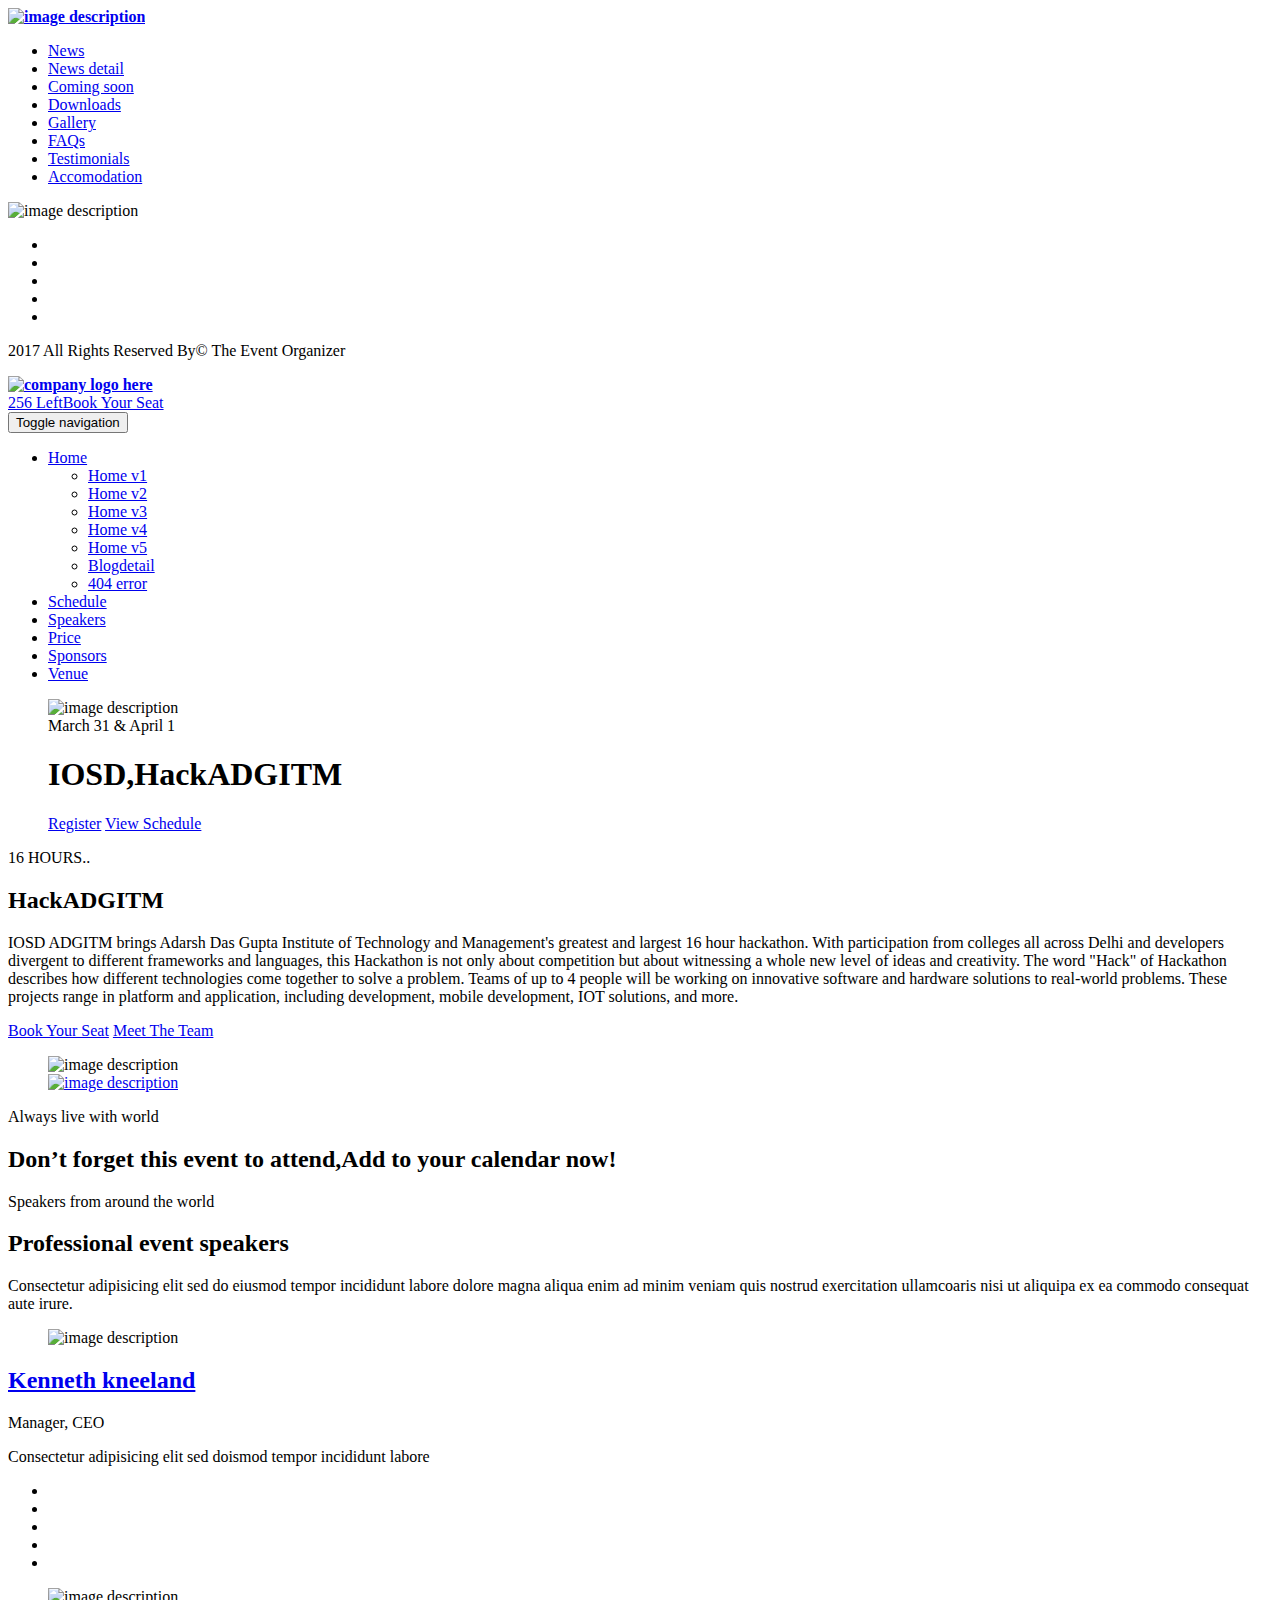
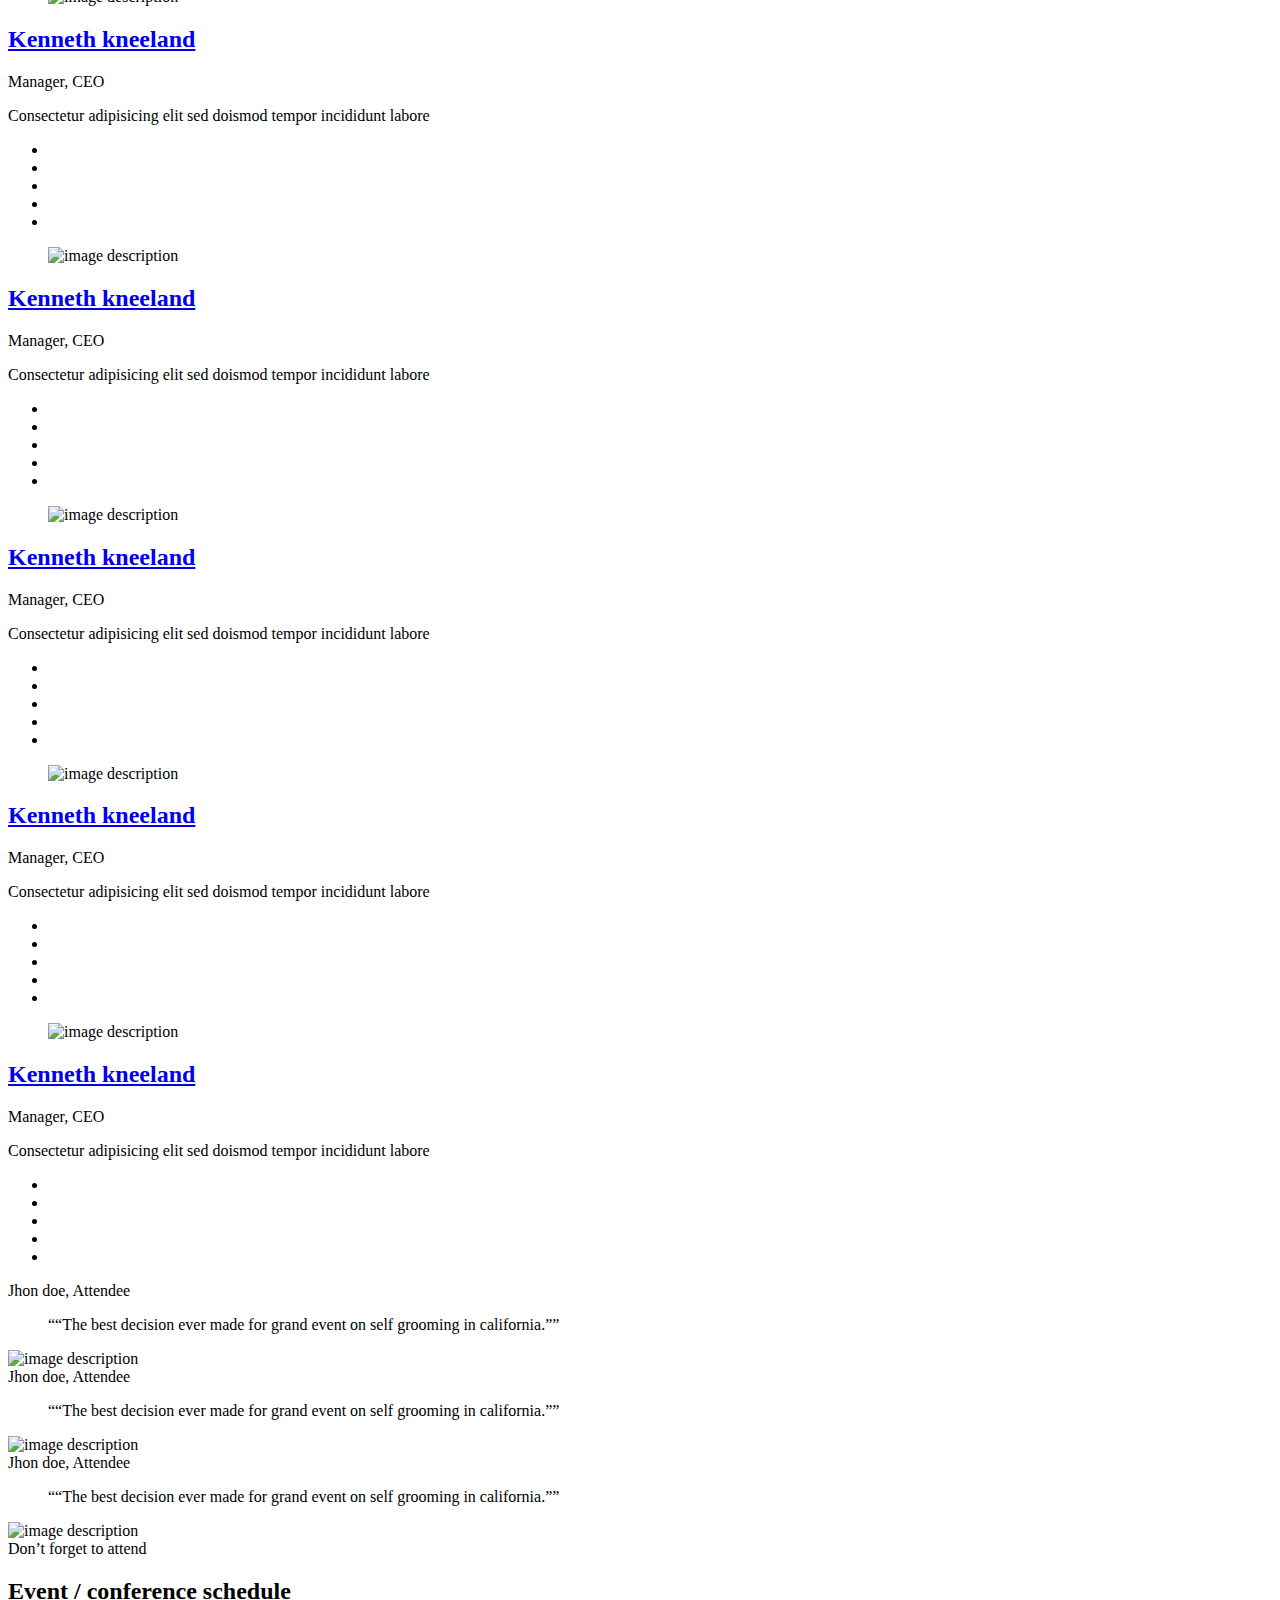
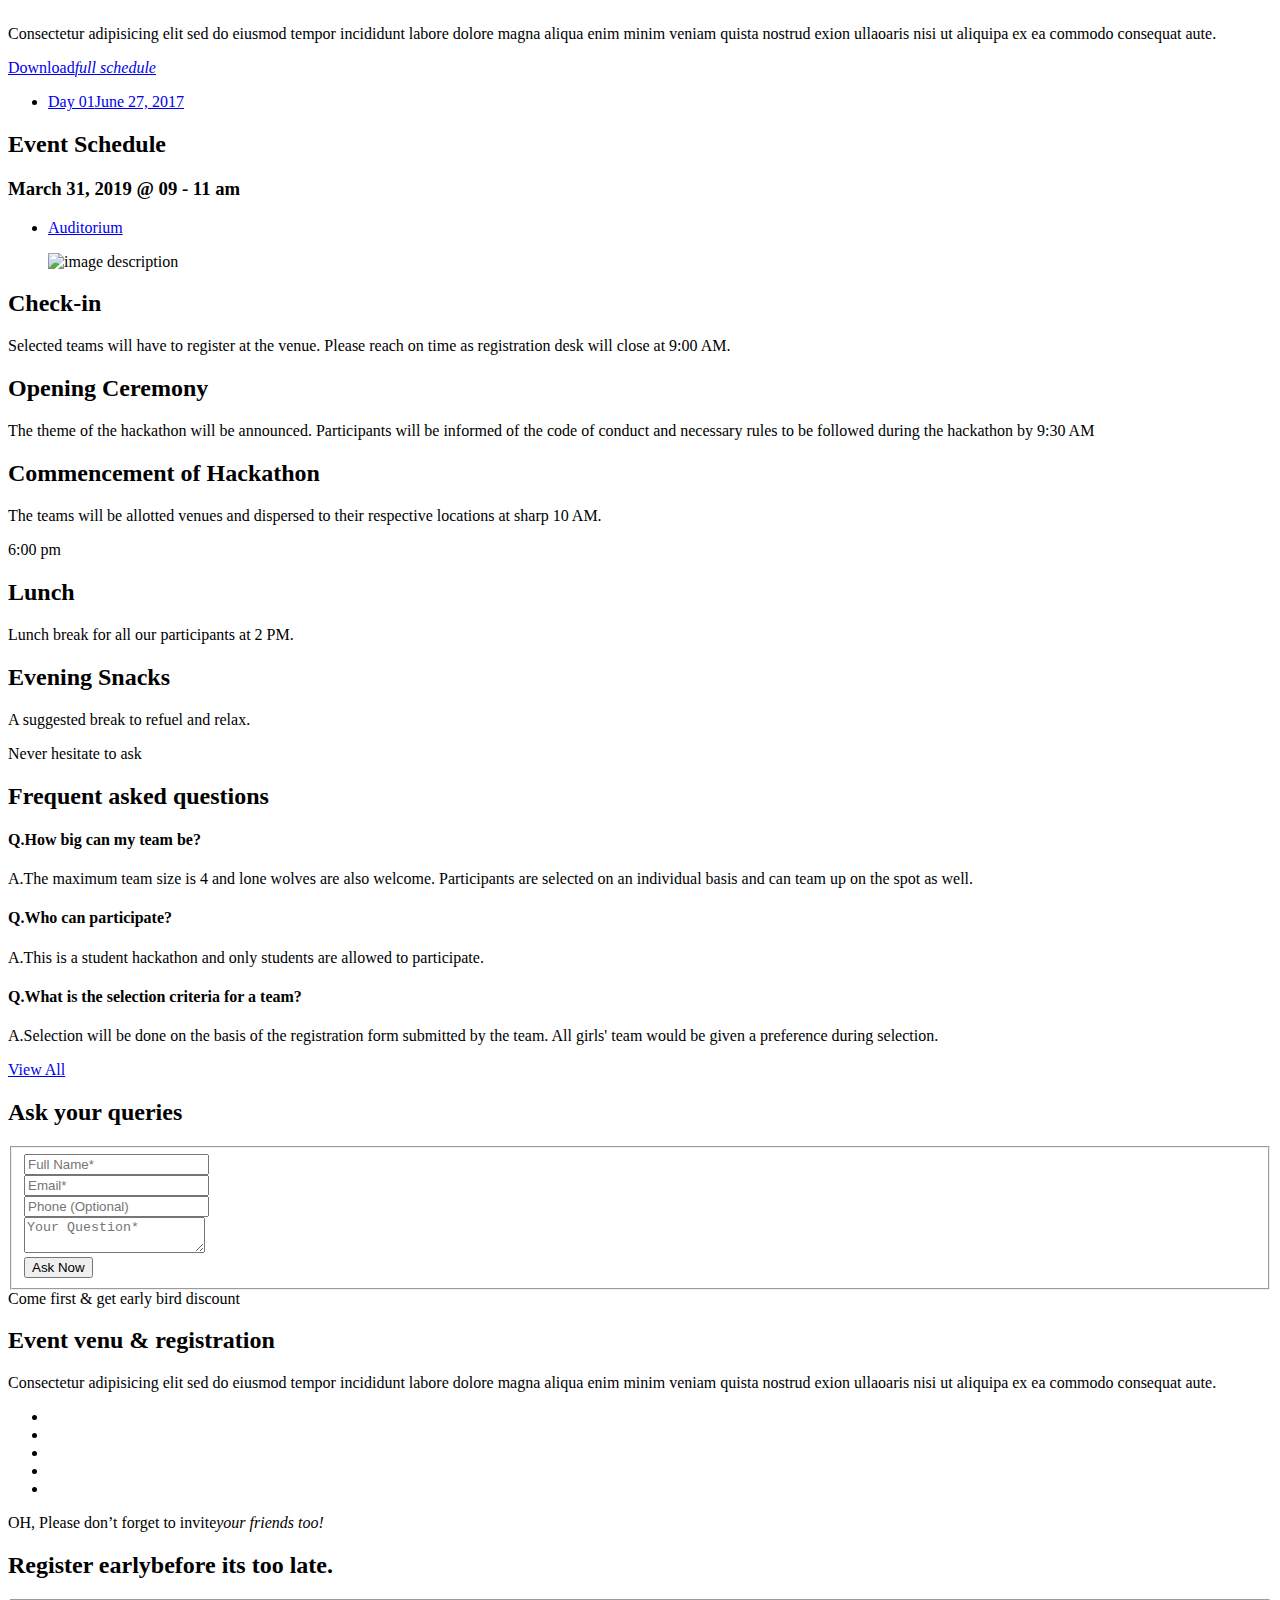
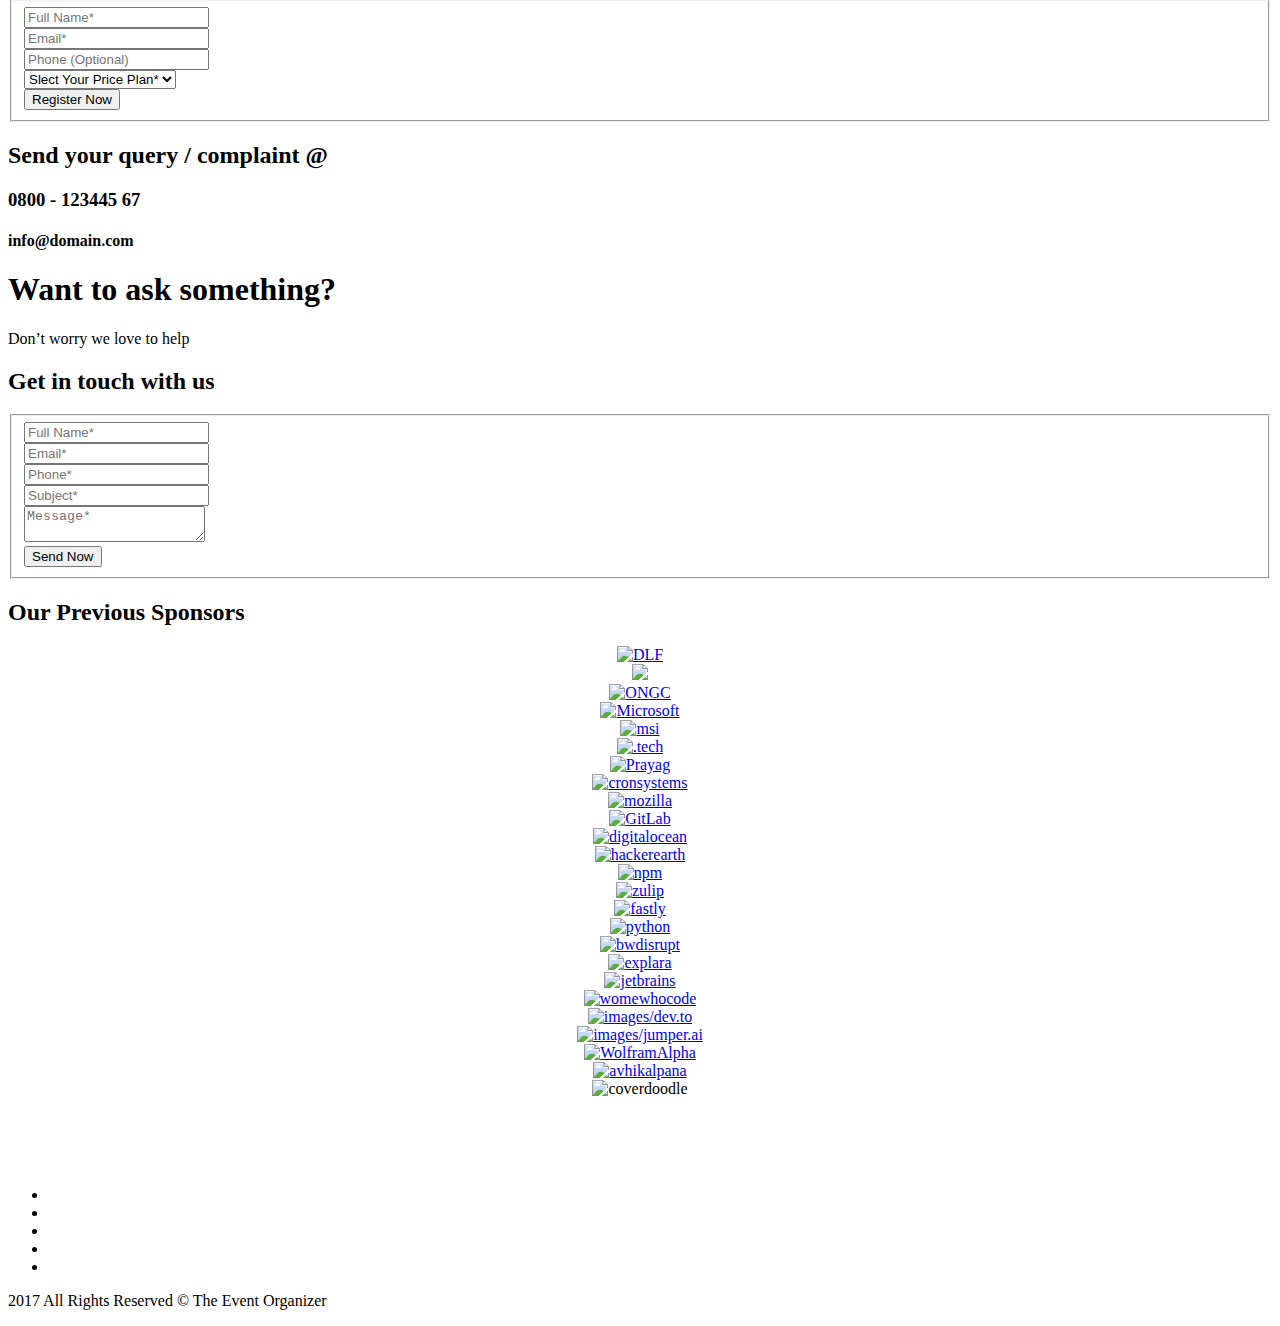
==== index.html @ 3bfb827f "Merge pull request #4 from VARUN-2K/master" ====
<!doctype html>
<!--[if lt IE 7]>		<html class="no-js lt-ie9 lt-ie8 lt-ie7" lang=""> <![endif]-->
<!--[if IE 7]>			<html class="no-js lt-ie9 lt-ie8" lang=""> <![endif]-->
<!--[if IE 8]>			<html class="no-js lt-ie9" lang=""> <![endif]-->
<!--[if gt IE 8]><!-->	<html class="no-js" lang=""> <!--<![endif]-->

<!-- Mirrored from exprostudio.com/html/event_organizer/index3.html by HTTrack Website Copier/3.x [XR&CO'2014], Wed, 27 Feb 2019 08:36:49 GMT -->
<head>
	<meta charset="utf-8">
	<meta http-equiv="X-UA-Compatible" content="IE=edge">
	<title>HackADGITM | IOSD </title>
	<meta name="description" content="">
	<meta name="viewport" content="width=device-width, initial-scale=1">
	<link rel="apple-touch-icon" href="apple-touch-icon.png">
	<link rel="stylesheet" href="css/bootstrap.min.css">
	<link rel="stylesheet" href="css/normalize.css">
	<link rel="stylesheet" href="css/font-awesome.min.css">
	<link rel="stylesheet" href="css/icomoon.css">
	<link rel="stylesheet" href="css/owl.carousel.min.css">
	<link rel="stylesheet" href="css/customScrollbar.css">
	<link rel="stylesheet" href="css/photoswipe.css">
	<link rel="stylesheet" href="css/default-skin.css">
	<link rel="stylesheet" href="css/prettyPhoto.css">
	<link rel="stylesheet" href="css/animate.css">
	<link rel="stylesheet" href="css/transitions.css">
	<link rel="stylesheet" href="css/main.css">
	<link rel="stylesheet" href="css/color.css">
	<link rel="stylesheet" href="css/responsive.css">
	<script src="js/vendor/modernizr-2.8.3-respond-1.4.2.min.js"></script>
</head>
<body id="body" class="tg-home tg-homethree">
	<!--[if lt IE 8]>
		<p class="browserupgrade">You are using an <strong>outdated</strong> browser. Please <a href="http://browsehappy.com/">upgrade your browser</a> to improve your experience.</p>
	<![endif]-->
	<!--************************************
			Wrapper Start
	*************************************-->
	<div id="tg-wrapper" class="tg-wrapper tg-haslayout">
		<!--************************************
				SideBar Navigation Start
		*************************************-->
		<div class="tg-sidenavholder">
			<div id="tg-sidenav" class="tg-sidenav">
				<a href="javascript:void(0);" class="tg-close"><i class="icon-cross"></i></a>
				<div id="tg-navscrollbar" class="tg-navscrollbar">
					<div class="tg-navhead">
						<strong class="tg-logo">
							<a href="index.html"><img src="hackred.jpg" alt="image description"/></a>
						</strong>
					</div>
					<nav id="tg-nav" class="tg-nav">
						<div id="tg-sidenavigation" class="tg-navigation">
							<ul>
								<li><a href="#">News</a></li>
								<li><a href="#">News detail</a></li>
								<li><a href="#">Coming soon</a></li>
								<li><a href="#">Downloads</a></li>
								<li><a href="#">Gallery</a></li>
								<li><a href="#">FAQs</a></li>
								<li><a href="#">Testimonials</a></li>
								<li><a href="#">Accomodation</a></li>
							</ul>
						</div>
					</nav>
					<div class="tg-sidenavbottom">
						<img src="images/icon.png" alt="image description">
						<ul class="tg-socialicons">
							<li class="tg-facebook"><a href="javascript:void(0);"><i class="fa fa-facebook"></i></a></li>
							<li class="tg-twitter"><a href="javascript:void(0);"><i class="fa fa-twitter"></i></a></li>
							<li class="tg-linkedin"><a href="javascript:void(0);"><i class="fa fa-linkedin"></i></a></li>
							<li class="tg-googleplus"><a href="javascript:void(0);"><i class="fa fa-google-plus"></i></a></li>
							<li class="tg-rss"><a href="javascript:void(0);"><i class="fa fa-rss"></i></a></li>
						</ul>
						<p class="tg-copyrights">2017 All Rights Reserved By<span>© The Event Organizer</span></p>
					</div>
				</div>
			</div>
		</div>
		<!--************************************
				SideBar Navigation End
		*************************************-->
		<!--************************************
				Header Start
		*************************************-->
		<header id="tg-header" class="tg-header">
			<div class="container">
				<div class="row">
					<div class="col-xs-12 col-sm-12 col-md-12 col-lg-12">
						<strong class="tg-logo"><a href="index.html"><img src="images/hackred.png" alt="company logo here"></a></strong>
						<div class="tg-navigationarea">
							<a class="tg-btn tg-btnbecommember" href="javascript:void(0);"><span class="tg-badge">256 Left</span>Book Your Seat</a>
							<a id="tg-btnopenclose" class="tg-btnopenclose" href="javascript:void(0);"><i class="icon-menu"></i></a>
							<nav id="tg-nav" class="tg-nav">
								<div class="navbar-header">
									<button type="button" class="navbar-toggle collapsed" data-toggle="collapse" data-target="#tg-navigation" aria-expanded="false">
										<span class="sr-only">Toggle navigation</span>
										<span class="icon-bar"></span>
										<span class="icon-bar"></span>
										<span class="icon-bar"></span>
									</button>
								</div>
								<div id="tg-navigation" class="collapse navbar-collapse tg-navigation">
									<ul>
										<li class="tg-active menu-item-has-children">
											<a href="#body">Home</a>
											<ul class="sub-menu">
												<li><a href="index.html" class="external">Home v1</a></li>
												<li><a href="index2.html" class="external">Home v2</a></li>
												<li><a href="index3.html" class="external">Home v3</a></li>
												<li><a href="index4.html" class="external">Home v4</a></li>
												<li><a href="index5.html" class="external">Home v5</a></li>
												<li><a href="blogdetail.html" class="external">Blogdetail</a></li>
												<li><a href="404.html" class="external">404 error</a></li>
											</ul>
										</li>
										<li><a href="#tg-schedule">Schedule</a></li>
										<li><a href="#tg-speakers">Speakers</a></li>
										<li><a href="#tg-price">Price</a></li>
										<li><a href="#tg-sponsers">Sponsors</a></li>
										<li><a href="#tg-venue">Venue</a></li>
									</ul>
								</div>
							</nav>
						</div>
					</div>
				</div>
			</div>
		</header>
		<!--************************************
				Header End
		*************************************-->
		<!--************************************
				Home Slider Start
		*************************************-->
		<div id="tg-homebanner" class="tg-homebannervtwo tg-haslayout">
			<figure class="tg-themepostimg">
				<img src="images/banner/img-01.jpg" alt="image description">
				<figcaption>
					<div class="container">
						<div class="tg-bannercontent">
							<span class="tg-datetime">March 31 & April 1</span>
							<h1>IOSD,<span>HackADGITM</span></h1>
							<div id="tg-upcomingeventcountervtwo" class="tg-upcomingeventcounter"></div>
							<div class="tg-btnwhite">
								<a class="tg-btn" href="#">Register</a>
								<a class="tg-btn" href="#tg-schedule">View Schedule</a>
							</div>
						</div>
					</div>
				</figcaption>
			</figure>
		</div>
		<!--************************************
				Home Slider End
		*************************************-->
		<!--************************************
				Main Start
		*************************************-->
		<main id="tg-main" class="tg-main tg-haslayout">
			<!--************************************
					About Us Start
			*************************************-->
			<section class="tg-sectionspace tg-haslayout">
				<div class="container">
					<div class="row">
						<div class="tg-aboutus">
							<div class="col-xs-12 col-sm-12 col-md-6 col-lg-6">
								<div class="tg-textshortcode">
									<div class="tg-sectionhead tg-textalignleft">
										<div class="tg-sectionheading">
											<span>16 HOURS..</span>
											<h2>HackADGITM</h2>
										</div>
										<div class="tg-description">
											<p>IOSD ADGITM brings Adarsh Das Gupta Institute of Technology and Management's greatest and largest 16 hour hackathon. With participation from colleges all across Delhi and developers divergent to different frameworks and languages, this Hackathon is not only about competition but about witnessing a whole new level of ideas and creativity. The word "Hack" of Hackathon describes how different technologies come together to solve a problem. Teams of up to 4 people will be working on innovative software and hardware solutions to real-world problems. These projects range in platform and application, including development, mobile development, IOT solutions, and more. </p>
										</div>
										<div class="tg-btnarea">
											<a class="tg-btn" href="#">Book Your Seat</a>
											<a class="tg-btn" href="#">Meet The Team</a>
										</div>
									</div>
								</div>
							</div>
							<div class="col-xs-12 col-sm-12 col-md-6 col-lg-6">
								<div class="tg-videoarea">
									<figure>
										<img src="images/video-placeholder.jpg" alt="image description">
										<figcaption><a href="https://www.youtube.com/watch?v=FVwoQIBPiHU" class="tg-btnplay" data-rel="prettyPhoto[gallery]"><img src="images/btn-playicon.jpg" alt="image description"></a></figcaption>
									</figure>
								</div>
							</div>
						</div>
					</div>
				</div>
			</section>
			<!--************************************
					About Us End
			*************************************-->
			<!--************************************
					Event Counter Start
			*************************************-->
			<section class="tg-haslayout tg-sectionspace tg-bgaddtocalendar">
				<div class="container">
					<div class="tg-eventinfo tg-eventinfovtwo">
						<div class="tg-eventcontent">
							<span>Always live with world</span>
							<h2>Don’t forget this event to attend,<span>Add to your calendar now!</span></h2>
							<a class="tg-btnaddtocalendar" href="#"><i class="icon-calendar-full"></i></a>
						</div>
					</div>
				</div>
			</section>
			<!--************************************
					Event Counter End
			*************************************-->
			<!--************************************
					Speakers Start
			*************************************-->
			<section id="tg-speakers" class="tg-sectionspace tg-haslayout">
				<div class="container">
					<div class="row">
						<div class="col-xs-offset-0 col-xs-12 col-sm-offset-0 col-sm-12 col-md-offset-2 col-md-8 col-lg-offset-2 col-lg-8">
							<div class="tg-sectionhead">
								<div class="tg-sectionheading">
									<span>Speakers from around the world</span>
									<h2>Professional event speakers</h2>
								</div>
								<div class="tg-description">
									<p>Consectetur adipisicing elit sed do eiusmod tempor incididunt labore dolore magna aliqua enim ad minim veniam quis nostrud exercitation ullamcoaris nisi ut aliquipa ex ea commodo consequat aute irure.</p>
								</div>
							</div>
						</div>
						<div id="tg-eventspeakerslider" class="tg-eventspeakerslider tg-speakers owl-carousel">
							<div class="item tg-speaker">
								<figure class="tg-speakerimg">
									<img src="images/speakers/img-01.jpg" alt="image description">
								</figure>
								<div class="tg-contentbox">
									<div class="tg-title">
										<h2><a href="javascript:void(void);">Kenneth kneeland</a></h2>
										<span>Manager, CEO</span>
									</div>
									<div class="tg-description">
										<p>Consectetur adipisicing elit sed doismod tempor incididunt labore</p>
									</div>
									<ul class="tg-socialicons">
										<li class="tg-facebook"><a href="javascript:void(0);"><i class="fa fa-facebook"></i></a></li>
										<li class="tg-twitter"><a href="javascript:void(0);"><i class="fa fa-twitter"></i></a></li>
										<li class="tg-linkedin"><a href="javascript:void(0);"><i class="fa fa-linkedin"></i></a></li>
										<li class="tg-googleplus"><a href="javascript:void(0);"><i class="fa fa-google-plus"></i></a></li>
										<li class="tg-rss"><a href="javascript:void(0);"><i class="fa fa-rss"></i></a></li>
									</ul>
								</div>
							</div>
							<div class="item tg-speaker">
								<figure class="tg-speakerimg">
									<img src="images/speakers/img-02.jpg" alt="image description">
								</figure>
								<div class="tg-contentbox">
									<div class="tg-title">
										<h2><a href="javascript:void(void);">Kenneth kneeland</a></h2>
										<span>Manager, CEO</span>
									</div>
									<div class="tg-description">
										<p>Consectetur adipisicing elit sed doismod tempor incididunt labore</p>
									</div>
									<ul class="tg-socialicons">
										<li class="tg-facebook"><a href="javascript:void(0);"><i class="fa fa-facebook"></i></a></li>
										<li class="tg-twitter"><a href="javascript:void(0);"><i class="fa fa-twitter"></i></a></li>
										<li class="tg-linkedin"><a href="javascript:void(0);"><i class="fa fa-linkedin"></i></a></li>
										<li class="tg-googleplus"><a href="javascript:void(0);"><i class="fa fa-google-plus"></i></a></li>
										<li class="tg-rss"><a href="javascript:void(0);"><i class="fa fa-rss"></i></a></li>
									</ul>
								</div>
							</div>
							<div class="item tg-speaker">
								<figure class="tg-speakerimg">
									<img src="images/speakers/img-03.jpg" alt="image description">
								</figure>
								<div class="tg-contentbox">
									<div class="tg-title">
										<h2><a href="javascript:void(void);">Kenneth kneeland</a></h2>
										<span>Manager, CEO</span>
									</div>
									<div class="tg-description">
										<p>Consectetur adipisicing elit sed doismod tempor incididunt labore</p>
									</div>
									<ul class="tg-socialicons">
										<li class="tg-facebook"><a href="javascript:void(0);"><i class="fa fa-facebook"></i></a></li>
										<li class="tg-twitter"><a href="javascript:void(0);"><i class="fa fa-twitter"></i></a></li>
										<li class="tg-linkedin"><a href="javascript:void(0);"><i class="fa fa-linkedin"></i></a></li>
										<li class="tg-googleplus"><a href="javascript:void(0);"><i class="fa fa-google-plus"></i></a></li>
										<li class="tg-rss"><a href="javascript:void(0);"><i class="fa fa-rss"></i></a></li>
									</ul>
								</div>
							</div>
							<div class="item tg-speaker">
								<figure class="tg-speakerimg">
									<img src="images/speakers/img-04.jpg" alt="image description">
								</figure>
								<div class="tg-contentbox">
									<div class="tg-title">
										<h2><a href="javascript:void(void);">Kenneth kneeland</a></h2>
										<span>Manager, CEO</span>
									</div>
									<div class="tg-description">
										<p>Consectetur adipisicing elit sed doismod tempor incididunt labore</p>
									</div>
									<ul class="tg-socialicons">
										<li class="tg-facebook"><a href="javascript:void(0);"><i class="fa fa-facebook"></i></a></li>
										<li class="tg-twitter"><a href="javascript:void(0);"><i class="fa fa-twitter"></i></a></li>
										<li class="tg-linkedin"><a href="javascript:void(0);"><i class="fa fa-linkedin"></i></a></li>
										<li class="tg-googleplus"><a href="javascript:void(0);"><i class="fa fa-google-plus"></i></a></li>
										<li class="tg-rss"><a href="javascript:void(0);"><i class="fa fa-rss"></i></a></li>
									</ul>
								</div>
							</div>
							<div class="item tg-speaker">
								<figure class="tg-speakerimg">
									<img src="images/speakers/img-01.jpg" alt="image description">
								</figure>
								<div class="tg-contentbox">
									<div class="tg-title">
										<h2><a href="javascript:void(void);">Kenneth kneeland</a></h2>
										<span>Manager, CEO</span>
									</div>
									<div class="tg-description">
										<p>Consectetur adipisicing elit sed doismod tempor incididunt labore</p>
									</div>
									<ul class="tg-socialicons">
										<li class="tg-facebook"><a href="javascript:void(0);"><i class="fa fa-facebook"></i></a></li>
										<li class="tg-twitter"><a href="javascript:void(0);"><i class="fa fa-twitter"></i></a></li>
										<li class="tg-linkedin"><a href="javascript:void(0);"><i class="fa fa-linkedin"></i></a></li>
										<li class="tg-googleplus"><a href="javascript:void(0);"><i class="fa fa-google-plus"></i></a></li>
										<li class="tg-rss"><a href="javascript:void(0);"><i class="fa fa-rss"></i></a></li>
									</ul>
								</div>
							</div>
							<div class="item tg-speaker">
								<figure class="tg-speakerimg">
									<img src="images/speakers/img-02.jpg" alt="image description">
								</figure>
								<div class="tg-contentbox">
									<div class="tg-title">
										<h2><a href="javascript:void(void);">Kenneth kneeland</a></h2>
										<span>Manager, CEO</span>
									</div>
									<div class="tg-description">
										<p>Consectetur adipisicing elit sed doismod tempor incididunt labore</p>
									</div>
									<ul class="tg-socialicons">
										<li class="tg-facebook"><a href="javascript:void(0);"><i class="fa fa-facebook"></i></a></li>
										<li class="tg-twitter"><a href="javascript:void(0);"><i class="fa fa-twitter"></i></a></li>
										<li class="tg-linkedin"><a href="javascript:void(0);"><i class="fa fa-linkedin"></i></a></li>
										<li class="tg-googleplus"><a href="javascript:void(0);"><i class="fa fa-google-plus"></i></a></li>
										<li class="tg-rss"><a href="javascript:void(0);"><i class="fa fa-rss"></i></a></li>
									</ul>
								</div>
							</div>
						</div>
					</div>
				</div>
			</section>
			<!--************************************
					Speakers End
			*************************************-->
			<!--************************************
					Testimonials Start
			*************************************-->
			<section class="tg-sectionspace tg-haslayout tg-bgtestimonials">
				<div class="container">
					<div class="row">
						<div class="col-xs-12 col-xs-offset-0 col-sm-12 col-sm-offset-0 col-md-10 col-md-offset-1 col-lg-10 col-lg-offset-1">
							<div class="tg-testimonials">
								<div id="tg-testimonialslider" class="tg-testimonialslider tg-testimonial owl-carousel fadeIn">
									<div class="item">
										<div class="tg-testimonialcontent">
											<span class="tg-clientname">Jhon doe, Attendee</span>
											<blockquote><q>“The best decision ever made for grand event on self grooming in california.”</q></blockquote>
											<img src="images/quotes.png" alt="image description">
										</div>
									</div>
									<div class="item">
										<div class="tg-testimonialcontent">
											<span class="tg-clientname">Jhon doe, Attendee</span>
											<blockquote><q>“The best decision ever made for grand event on self grooming in california.”</q></blockquote>
											<img src="images/quotes.png" alt="image description">
										</div>
									</div>
									<div class="item">
										<div class="tg-testimonialcontent">
											<span class="tg-clientname">Jhon doe, Attendee</span>
											<blockquote><q>“The best decision ever made for grand event on self grooming in california.”</q></blockquote>
											<img src="images/quotes.png" alt="image description">
										</div>
									</div>
								</div>
							</div>
						</div>
					</div>
				</div>
			</section>
			<!--************************************
					Testimonials End
			*************************************-->
			<!--************************************
					Confrences Start
			*************************************-->
			<section id="tg-schedule" class="tg-sectionspace tg-haslayout">
				<div class="container">
					<div class="row">
						<div class="tg-eventconfrences">
							<div class="col-xs-12 col-sm-12 col-md-12 col-lg-12">
								<div class="tg-headholder">
									<div class="tg-sectionhead tg-textalignleft">
										<div class="tg-sectionheading">
											<span>Don’t forget to attend</span>
											<h2>Event / conference schedule</h2>
										</div>
										<div class="tg-description">
											<p>Consectetur adipisicing elit sed do eiusmod tempor incididunt labore dolore magna aliqua enim minim veniam quista nostrud exion ullaoaris nisi ut aliquipa ex ea commodo consequat aute.</p>
										</div>
										<a class="tg-btndownload" href="javascript:void(0);"><i class="icon-calendar-full"></i><span>Download<em>full schedule</em></span></a>
									</div>
								</div>
								<div class="tg-eventscheduletabs">
									<ul class="tg-eventschedulenav" role="tablist">
										<li role="presentation" class="active"><a href="#day-one" aria-controls="day-one" role="tab" data-toggle="tab">Day 01<span>June 27, 2017</span></a></li>
									</ul>
									<div class="tg-eventschedulecontent tab-content">
										<div role="tabpanel" class="tab-pane active" id="day-one">
											<div class="tg-eventschaduletime">
												<h2>Event Schedule</h2>
												<h3>March 31, 2019 @ 09 - 11 am</h3>
											</div>
											<div class="tg-eventvenuetabs">
												<ul class="tg-eventvenuenav" role="tablist">
													<li role="presentation" class="active"><a href="#hall-one" aria-controls="hall-one" role="tab" data-toggle="tab">Auditorium</a></li>
												</ul>
												<div class="tg-eventvenuecontent tab-content">
													<figure class="tg-hallimg">
														<img src="images/hall-bg.jpg" alt="image description">
													</figure>
													<div role="tabpanel" class="tab-pane active" id="hall-one">
														<div class="tg-event">
															<div class="tg-eventhead">
																<div class="tg-leftarea">
																	<div class="tg-title">
																		<h2>Check-in</h2>
																	</div>
																</div>
																<div class="tg-rightarea">
																	<a class="tg-btnfarword" href="#"><i class="fa fa-mail-forward"></i></a>
																</div>
															</div>
															<div class="tg-description">
																<p>Selected teams will have to register at the venue. Please reach on time as registration desk will close at 9:00 AM.</p>
															</div>
															
														</div>
														<div role="tabpanel" class="tab-pane active" id="hall-one">
														<div class="tg-event">
															<div class="tg-eventhead">
																<div class="tg-leftarea">
																	<div class="tg-title">
																		<h2>Opening Ceremony</h2>
																	</div>
																</div>
																<div class="tg-rightarea">
																	<a class="tg-btnfarword" href="#"><i class="fa fa-mail-forward"></i></a>
																</div>
															</div>
															<div class="tg-description">
																<p>The theme of the hackathon will be announced. Participants will be informed of the code of conduct and necessary rules to be followed during the hackathon by 9:30 AM</p>
															</div>
															
														</div>
														<div class="tg-event">
															<div class="tg-eventhead">
																<div class="tg-leftarea">
																	<div class="tg-title">
																		<h2>Commencement of Hackathon</h2>
																	</div>
																</div>
																<div class="tg-rightarea">
																	<a class="tg-btnfarword" href="#"><i class="fa fa-mail-forward"></i></a>
																</div>
															</div>
															<div class="tg-description">
																<p>The teams will be allotted venues and dispersed to their respective locations at sharp 10 AM.</p>
															</div>
														</div>
														<div class="tg-event">
															<div class="tg-eventhead">
																<div class="tg-leftarea">
																	<time datetime="2017-12-12">6:00 pm</time>
																	<div class="tg-title">
																		<h2>Lunch</h2>
																	</div>
																</div>
																<div class="tg-rightarea">
																	<a class="tg-btnfarword" href="#"><i class="fa fa-mail-forward"></i></a>
																</div>
															</div>
															<div class="tg-description">
																<p>Lunch break for all our participants at 2 PM.</p>
															</div>
														</div>
													</div>
													<div role="tabpanel" class="tab-pane" id="hall-two">
														<div class="tg-event">
															<div class="tg-eventhead">
																<div class="tg-leftarea">
																	<div class="tg-title">
																		<h2>Evening Snacks</h2>
																	</div>
																</div>
																<div class="tg-rightarea">
																	<a class="tg-btnfarword" href="#"><i class="fa fa-mail-forward"></i></a>
																</div>
															</div>
															<div class="tg-description">
																<p>A suggested break to refuel and relax.</p>
															</div>
														</div>
													</div>
												</div>
											</div>
										</div>
									</div>
								</div>
								
							</div>
						</div>
					</div>
				</div>
			</section>
			<!--************************************
					Confrences End
			*************************************-->
			<!--************************************
					Ask Question Start
			*************************************-->
			<section class="tg-askquestions tg-haslayout tg-sectionspace tg-bglight">
				<div class="container">
					<div class="row">
						<div class="col-xs-12 col-sm-12 col-md-7 col-lg-7">
							<div class="tg-faqs">
								<div class="tg-sectionhead tg-textalignleft">
									<div class="tg-sectionheading">
										<span>Never hesitate to ask</span>
										<h2>Frequent asked questions</h2>
									</div>
								</div>
								<div id="tg-accordion" class="tg-accordion" role="tablist" aria-multiselectable="true">
									<div class="tg-panel">
										<h4><span>Q.</span>How big can my team be?</h4>
										<div class="tg-panelcontent">
											<div class="tg-description">
												<p><span>A.</span>The maximum team size is 4 and lone wolves are also welcome. Participants are selected on an individual basis and can team up on the spot as well.</p>
											</div>
										</div>
									</div>
									<div class="tg-panel">
										<h4><span>Q.</span>Who can participate?</h4>
										<div class="tg-panelcontent">
											<div class="tg-description">
												<p><span>A.</span>This is a student hackathon and only students are allowed to participate.</p>
											</div>
										</div>
									</div>
									<div class="tg-panel">
										<h4><span>Q.</span>What is the selection criteria for a team?</h4>
										<div class="tg-panelcontent">
											<div class="tg-description">
												<p><span>A.</span>Selection will be done on the basis of the registration form submitted by the team. All girls' team would be given a preference during selection.</p>
											</div>
										</div>
									</div>
								</div>
								<a class="tg-btn" href="javascript:void(0);">View All</a>
							</div>
						</div>
						<div class="col-xs-12 col-sm-12 col-md-5 col-lg-5">
							<div class="tg-askquestion">
								<div class="tg-heading">
									<h2><span>Ask your queries</span></h2>
								</div>
								<form class="tg-formtheme tg-formaskquestions">
									<fieldset>
										<div class="form-group">
											<input type="text" name="name" class="form-control" placeholder="Full Name*">
										</div>
										<div class="form-group">
											<input type="email" name="email" class="form-control" placeholder="Email*">
										</div>
										<div class="form-group">
											<input type="text" name="phone" class="form-control" placeholder="Phone (Optional)">
										</div>
										<div class="form-group">
											<textarea placeholder="Your Question*"></textarea>
										</div>
										<button type="submit" class="tg-btn">Ask Now</button>
									</fieldset>
								</form>
							</div>
						</div>
					</div>
				</div>
			</section>
			<!--************************************
					Ask Question End
			*************************************-->
			<!--************************************
					Packages Start
			*************************************-->
			
			<!--************************************
					Packages End
			*************************************-->
			<!--************************************
					Gallery Start
			*************************************-->
			
			<!--************************************
					Gallery End
			*************************************-->
			<!--************************************
					Brands Start
			*************************************-->
			
			<!--************************************
					Brands End
			*************************************-->
			<!--************************************
					App Start
			*************************************-->
			
			<!--************************************
					App End
			*************************************-->
			<!--************************************
					Event Registration Start
			*************************************-->
			<section id="tg-venue" class="tg-sectionspace tg-haslayout">
				<div class="container">
					<div class="row">
						<div class="tg-eventvenueregistration">
							<div class="col-xs-12 col-sm-12 col-md-12 col-lg-12">
								<div class="tg-headholder">
									<div class="tg-sectionhead tg-textalignleft">
										<div class="tg-sectionheading">
											<span>Come first &amp; get early bird discount</span>
											<h2>Event venu &amp; registration</h2>
										</div>
										<div class="tg-description">
											<p>Consectetur adipisicing elit sed do eiusmod tempor incididunt labore dolore magna aliqua enim minim veniam quista nostrud exion ullaoaris nisi ut aliquipa ex ea commodo consequat aute.</p>
										</div>
										<div class="tg-shareinvite">
										<ul class="tg-socialicons">
											<li class="tg-facebook"><a href="javascript:void(0);"><i class="fa fa-facebook"></i></a></li>
											<li class="tg-twitter"><a href="javascript:void(0);"><i class="fa fa-twitter"></i></a></li>
											<li class="tg-linkedin"><a href="javascript:void(0);"><i class="fa fa-linkedin"></i></a></li>
											<li class="tg-googleplus"><a href="javascript:void(0);"><i class="fa fa-google-plus"></i></a></li>
											<li class="tg-rss"><a href="javascript:void(0);"><i class="fa fa-rss"></i></a></li>
										</ul>
										<span>OH, Please don’t forget to invite<em>your friends too!</em></span>
									</div>
									</div>
								</div>
								<div class="tg-locationregister no-gutters">
									<div class="col-xs-12 col-sm-12 col-md-7 col-lg-7">
										<div id="tg-locationmap" class="tg-locationmap tg-map"></div>
									</div>
									<div class="col-xs-12 col-sm-12 col-md-5 col-lg-5">
										<div class="tg-register">
											<div class="tg-registerholder">
												<div class="tg-registercontent">
													<div class="tg-heading">
														<h2>Register early<span>before its too late.</span></h2>
													</div>
													<form class="tg-formtheme tg-formregister">
														<fieldset>
															<div class="form-group">
																<input type="text" name="name" class="form-control" placeholder="Full Name*">
															</div>
															<div class="form-group">
																<input type="email" name="email" class="form-control" placeholder="Email*">
															</div>
															<div class="form-group">
																<input type="text" name="phone" class="form-control" placeholder="Phone (Optional)">
															</div>
															<div class="form-group">
																<span class="tg-select">
																	<select>
																		<option>Slect Your Price Plan*</option>
																		<option>Slect Your Price Plan*</option>
																		<option>Slect Your Price Plan*</option>
																		<option>Slect Your Price Plan*</option>
																	</select>
																</span>
															</div>
															<button type="submit" class="tg-btn">Register Now</button>
														</fieldset>
													</form>
													<div class="tg-sendquery">
														<h2>Send your query / complaint @</h2>
														<h3>0800 - 123445 67</h3>
														<h4>info@domain.com</h4>
													</div>
												</div>
											</div>
										</div>
									</div>
								</div>
							</div>
						</div>
					</div>
				</div>
			</section>
			<!--************************************
					Event Registration End
			*************************************-->
			<!--************************************
					Signup Start
			*************************************-->

			<!--************************************
					Signup End
			*************************************-->
			<!--************************************
					News & Articles Start
			*************************************-->
			
			<!--************************************
					News & Articles End
			*************************************-->
		</main>
		<!--************************************
				Main End
		*************************************-->
		<!--************************************
				Footer Start
		*************************************-->
		<footer id="tg-footer" class="tg-footer tg-haslayout">
			<!--************************************
					Contact Us Start
			*************************************-->
			<div class="tg-contastus tg-bgcontactus tg-sectionspace">
				<h1>Want to ask something?</h1>
				<div class="container">
					<div class="row">
						<div class="col-xs-offset-0 col-xs-12 col-sm-offset-0 col-sm-12 col-md-offset-2 col-md-8 col-lg-offset-2 col-lg-8">
							<div class="tg-sectionhead">
								<div class="tg-sectionheading">
									<span>Don’t worry we love to help</span>
									<h2>Get in touch with us</h2>
								</div>
							</div>
						</div>
						<div class="col-xs-12 col-xs-offset-0 col-sm-12 col-sm-offset-0 col-md-8 col-md-offset-2 col-lg-6 col-lg-offset-3">
							<form class="tg-formtheme tg-formcontactus">
								<fieldset>
									<div class="form-group">
										<input type="text" name="fullname" class="form-control" placeholder="Full Name*">
									</div>
									<div class="form-group">
										<input type="email" name="email" class="form-control" placeholder="Email*">
									</div>
									<div class="form-group">
										<input type="text" name="phone" class="form-control" placeholder="Phone*">
									</div>
									<div class="form-group">
										<input type="text" name="subject" class="form-control" placeholder="Subject*">
									</div>
									<div class="form-group">
										<textarea placeholder="Message*"></textarea>
									</div>
									<div class="col-xs-12 col-sm-12 col-md-12 col-lg-12">
										<button class="tg-btn" type="submit">Send Now</button>
									</div>
								</fieldset>
							</form>
						</div>
					</div>
				</div>
			</div>
			<!--************************************
					Contact Us End
			*************************************-->
			<!--************************************
					Bottom Bar Start
			*************************************-->
			
			    <section id="services" class="section-padding">
      <div class="container">
        <div class="section-header text-center">
          <h2 class="section-title wow fadeInDown" data-wow-delay="0.3s">Our Previous Sponsors</h2>
          <div class="shape wow fadeInDown" data-wow-delay="0.3s"></div>
        </div>


        <div class="row" style="text-align: center;">
            <div class="col-md-4">
                <a href="http://www.dlf.in/" target="_blank"><img src="images/dlf.png" alt="DLF"/></a>
            </div>
            <div class="col-md-4">
              <a href="https://codingblocks.com/" target="_blank"><img src="images/codingblocks.jpg"></a>
            </div>
            <div class="col-md-4">
                <a href="https://www.ongcindia.com/" target="_blank"><img src="images/ongc.jpg" alt="ONGC"/></a>
            </div>
        </div>
        <div class="row" style="text-align: center;">
            <div class="col-md-4">
                <a href="https://www.microsoft.com/en-in/" target="_blank"><img src="images/microsoft.jpg" alt="Microsoft"/></a>
            </div>

            <div class="col-md-4">
                <a href="https://www.msi.com/index.php" target="_blank"><img src="images/msi.png"
                                                                            alt="msi"/></a>
            </div>
            
            <div class="col-md-4">
                <a href="http://www.get.tech/" target="_blank"><img src="images/tech.png"
                                                                           alt=".tech"/></a>
            </div>
        </div>
        <div class="row" style="text-align: center;">
            <div class="col-md-4">
                <a href="https://www.prayagindia.com/" target="_blank"><img src="images/prayag.jpg" alt="Prayag"/></a>
            </div>

            <div class="col-md-4">
                <a href="https://cronsystems.com/" target="_blank"><img src="images/cron.jpg"
                                                                            alt="cronsystems"/></a>
            </div>
            
            <div class="col-md-4">
                <a href="https://www.mozilla.org/en-US/" target="_blank"><img src="images/mozilla.png"
                                                                            alt="mozilla"/></a>
            </div>
        </div>
        <div class="row" style="text-align: center;">

            <div class="col-md-3">
                <a href="http://www.gitlab.com/" target="_blank"><img src="images/gitlab.png" alt="GitLab"/></a>
            </div>
            <div class="col-md-3">
                <a href="http://www.digitalocean.com/" target="_blank"><img src="images/digitalocean.png"
                                                                            alt="digitalocean"/></a>
            </div>
            
            <div class="col-md-3">
              <a href="http://www.hackerearth.com/" target="_blank"><img src="images/hackerearth.jpg"
                                                                           alt="hackerearth"/></a>
                
            </div>
            <div class="col-md-3">
                <a href="https://www.npmjs.com/" target="_blank"><img src="images/npm.png"
                                                                           alt="npm"/></a>
            </div>
        </div>
        <div class="row" style="text-align: center;">
            <div class="col-md-2">
                <a href="https://zulip.org/" target="_blank"><img src="images/zulip.png" alt="zulip"/></a>
            </div>
            <div class="col-md-2">
                <a href="https://www.fastly.com/" target="_blank"><img src="images/fastly.png"
                                                                           alt="fastly"/></a>
            </div>
            
            <div class="col-md-2">
                <a href="https://www.python.org/" target="_blank"><img src="images/python.png"
                                                                         alt="python"/></a>
            </div>
            <div class="col-md-2">
                 <a href="http://www.bwdisrupt.businessworld.in/" target="_blank"><img src="images/bwdisrupt.png"
                                                                            alt="bwdisrupt"/></a>
            </div>
            <div class="col-md-2">
                <a href="https://www.explara.com/" target="_blank"><img src="images/explara.png" alt="explara"></a>
            </div>
            <div class="col-md-2">
                <a href="http://www.jetbrains.com/" target="_blank"><img src="images/jetbrains.png"
                                                                         alt="jetbrains"/></a>
            </div>
        </div>
        
        
        <div class="row" style="text-align: center;">
            <div class="col-md-2">
                <a href="https://www.womenwhocode.com" target="_blank"><img src="images/wwc.png"
                                                                         alt="womewhocode"/></a>
            </div>
            <div class="col-md-2">
              <a href="https://dev.to/" target="_blank"><img src="dev.png"
                                                                            alt="images/dev.to"/></a>
            </div>
            <div class="col-md-2">
                <a href="https://jumper.ai/" target="_blank"><img src="jumper.png" alt="images/jumper.ai"/></a>
            </div>
            <div class="col-md-2">
              <a href="https://www.wolframalpha.com" target="_blank"><img src="images/wolfram.png"
                                                                           alt="WolframAlpha"/></a>
                
            </div>
            <div class="col-md-2">
                <a href="http://avhikalpana.org/" target="_blank"><img src="images/avhikalpana.png"
                                                                           alt="avhikalpana"/></a>
            </div>
            <div class="col-md-2">
                <a><img src="images/coverdoodle.png" alt="coverdoodle"/></a>
            </div>
            
        </div>
        <br>
        <br>
        <br>
        <br>

        </div>







			<div class="tg-footerbar">
				<a id="tg-btnscrolltop" class="tg-btnscrolltop" href="javascript:void(0);"><i class="icon-chevron-up"></i></a>
				<div class="container">
					<div class="row">
						<ul class="tg-socialicons pull-right">
							<li class="tg-facebook"><a href="javascript:void(0);"><i class="fa fa-facebook"></i></a></li>
							<li class="tg-twitter"><a href="javascript:void(0);"><i class="fa fa-twitter"></i></a></li>
							<li class="tg-linkedin"><a href="javascript:void(0);"><i class="fa fa-linkedin"></i></a></li>
							<li class="tg-googleplus"><a href="javascript:void(0);"><i class="fa fa-google-plus"></i></a></li>
							<li class="tg-rss"><a href="javascript:void(0);"><i class="fa fa-rss"></i></a></li>
						</ul>
						<p class="tg-copyrights pull-left">2017 All Rights Reserved © The Event Organizer</p>
					</div>
				</div>
			</div>
			<!--************************************
					Bottom Bar End
			*************************************-->
		</footer>
		<!--************************************
				Footer End
		*************************************-->
	</div>
	<!--************************************
			Wrapper End
	*************************************-->
	<script src="js/vendor/jquery-library.js"></script>
	<script src="js/vendor/bootstrap.min.js"></script>
	<script src="https://maps.google.com/maps/api/js?key=AIzaSyCR-KEWAVCn52mSdeVeTqZjtqbmVJyfSus&amp;language=en"></script>
	<script src="js/jquery.singlePageNav.min.js"></script>
	<script src="js/photoswipe-ui-default.js"></script>
	<script src="js/customScrollbar.min.js"></script>
	<script src="js/owl.carousel.min.js"></script>
	<script src="js/photoswipe.min.js"></script>
	<script src="js/prettyPhoto.js"></script>
	<script src="js/tilt.jquery.js"></script>
	<script src="js/countdown.js"></script>
	<script src="js/parallax.js"></script>
	<script src="js/gmap3.js"></script>
	<script src="js/main.js"></script>
</body>

<!-- Mirrored from exprostudio.com/html/event_organizer/index3.html by HTTrack Website Copier/3.x [XR&CO'2014], Wed, 27 Feb 2019 08:40:21 GMT -->
</html>
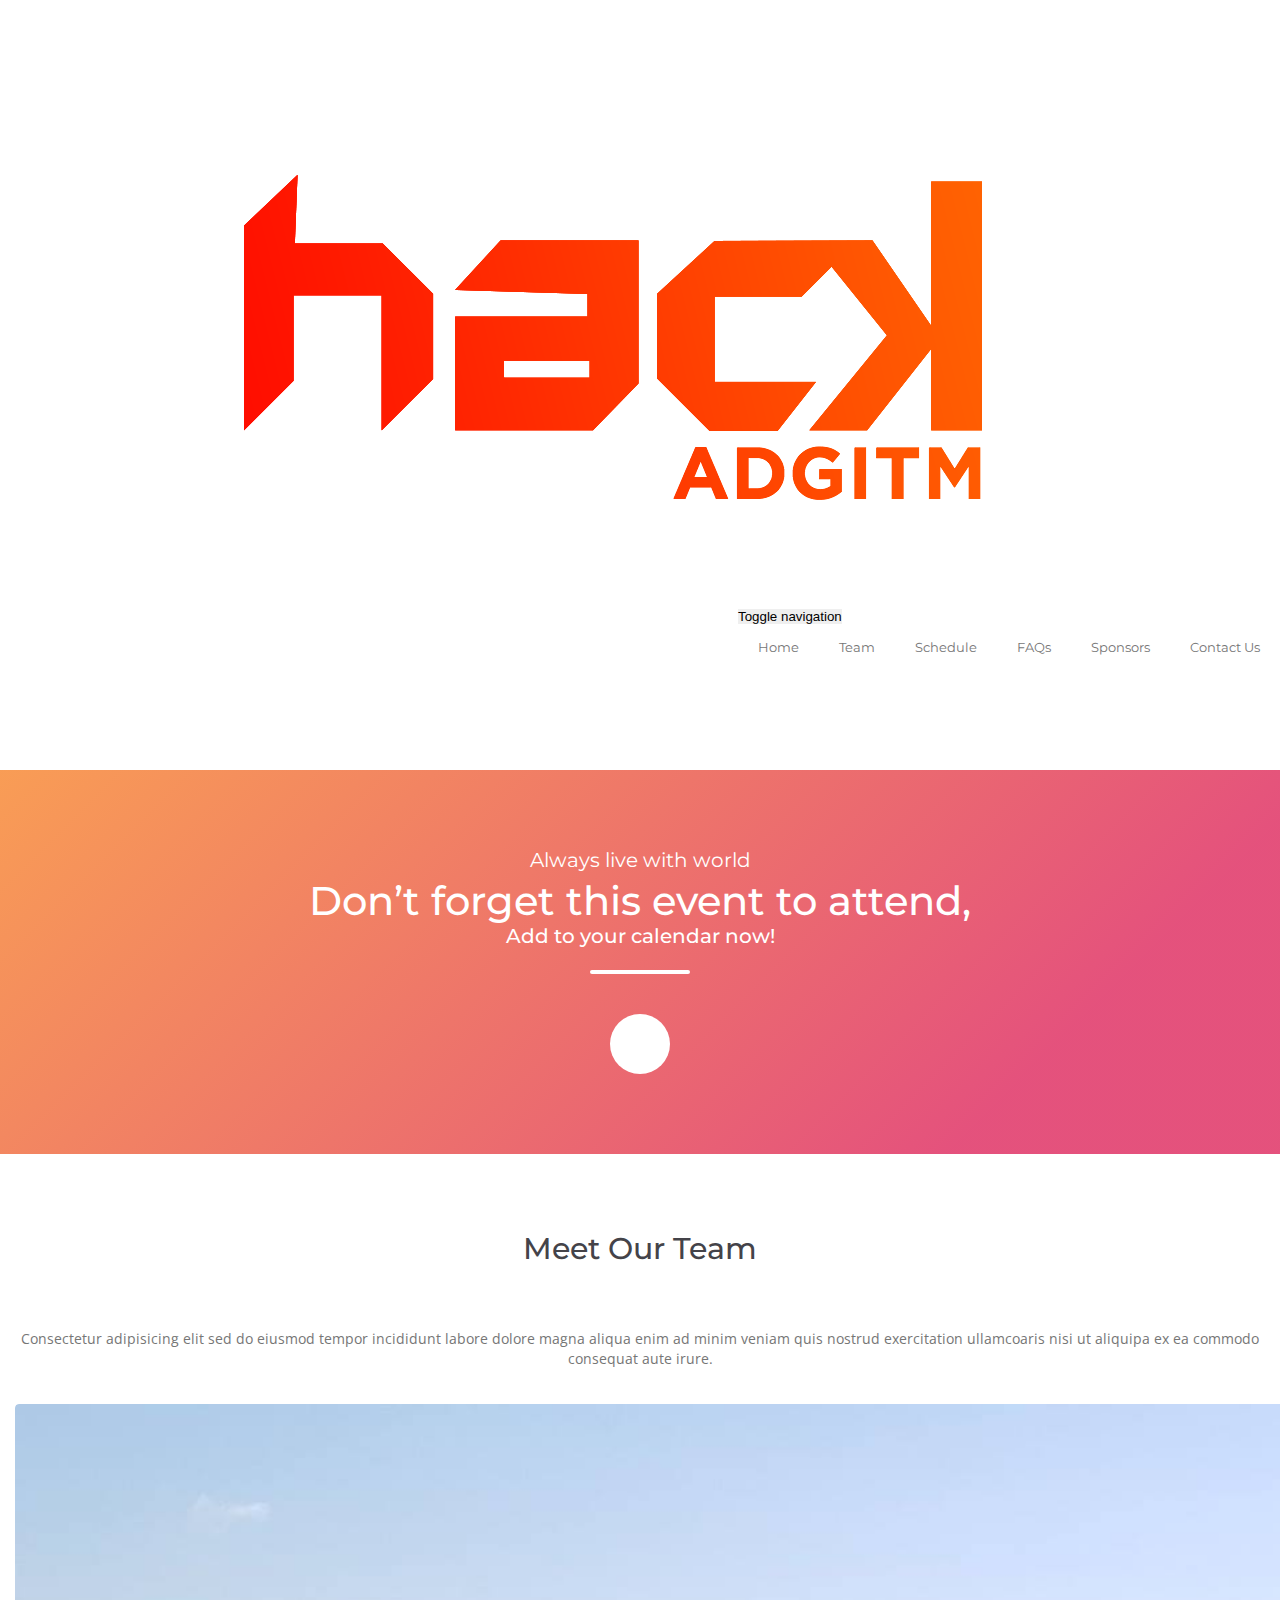
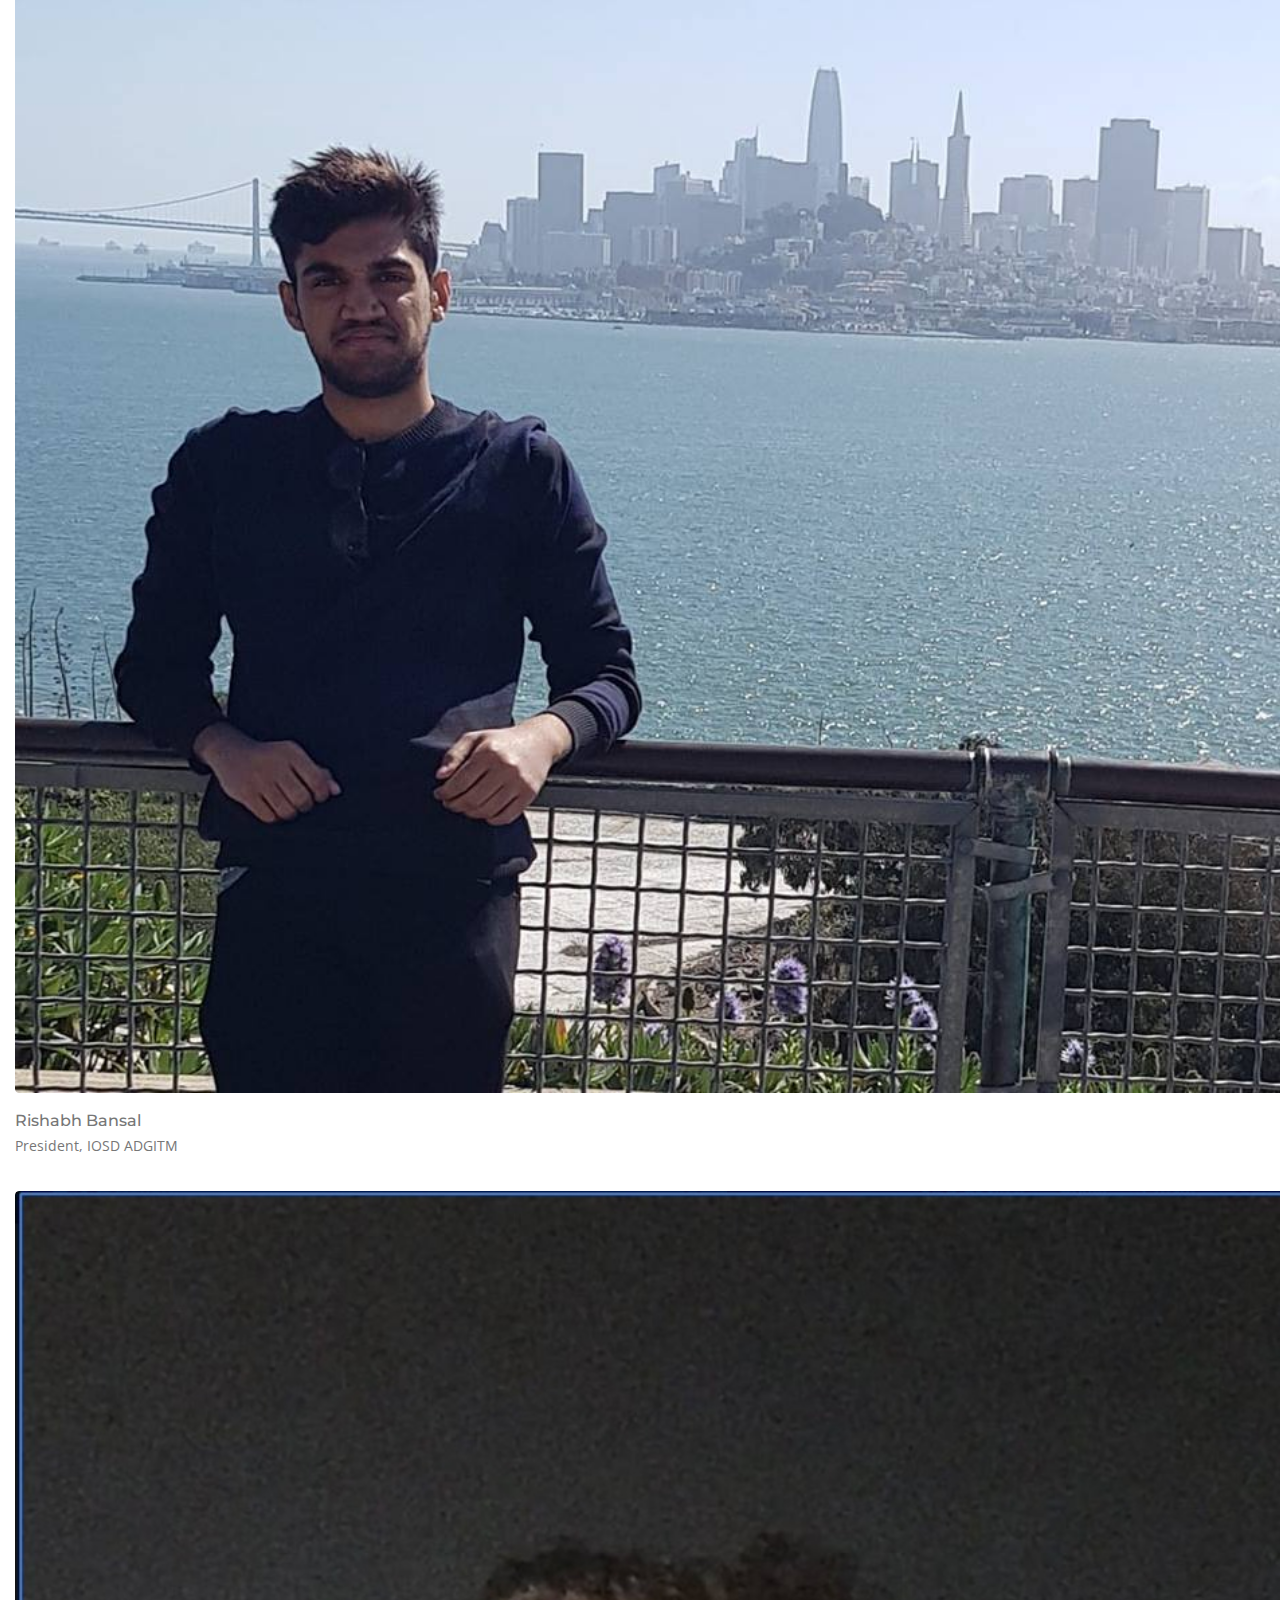
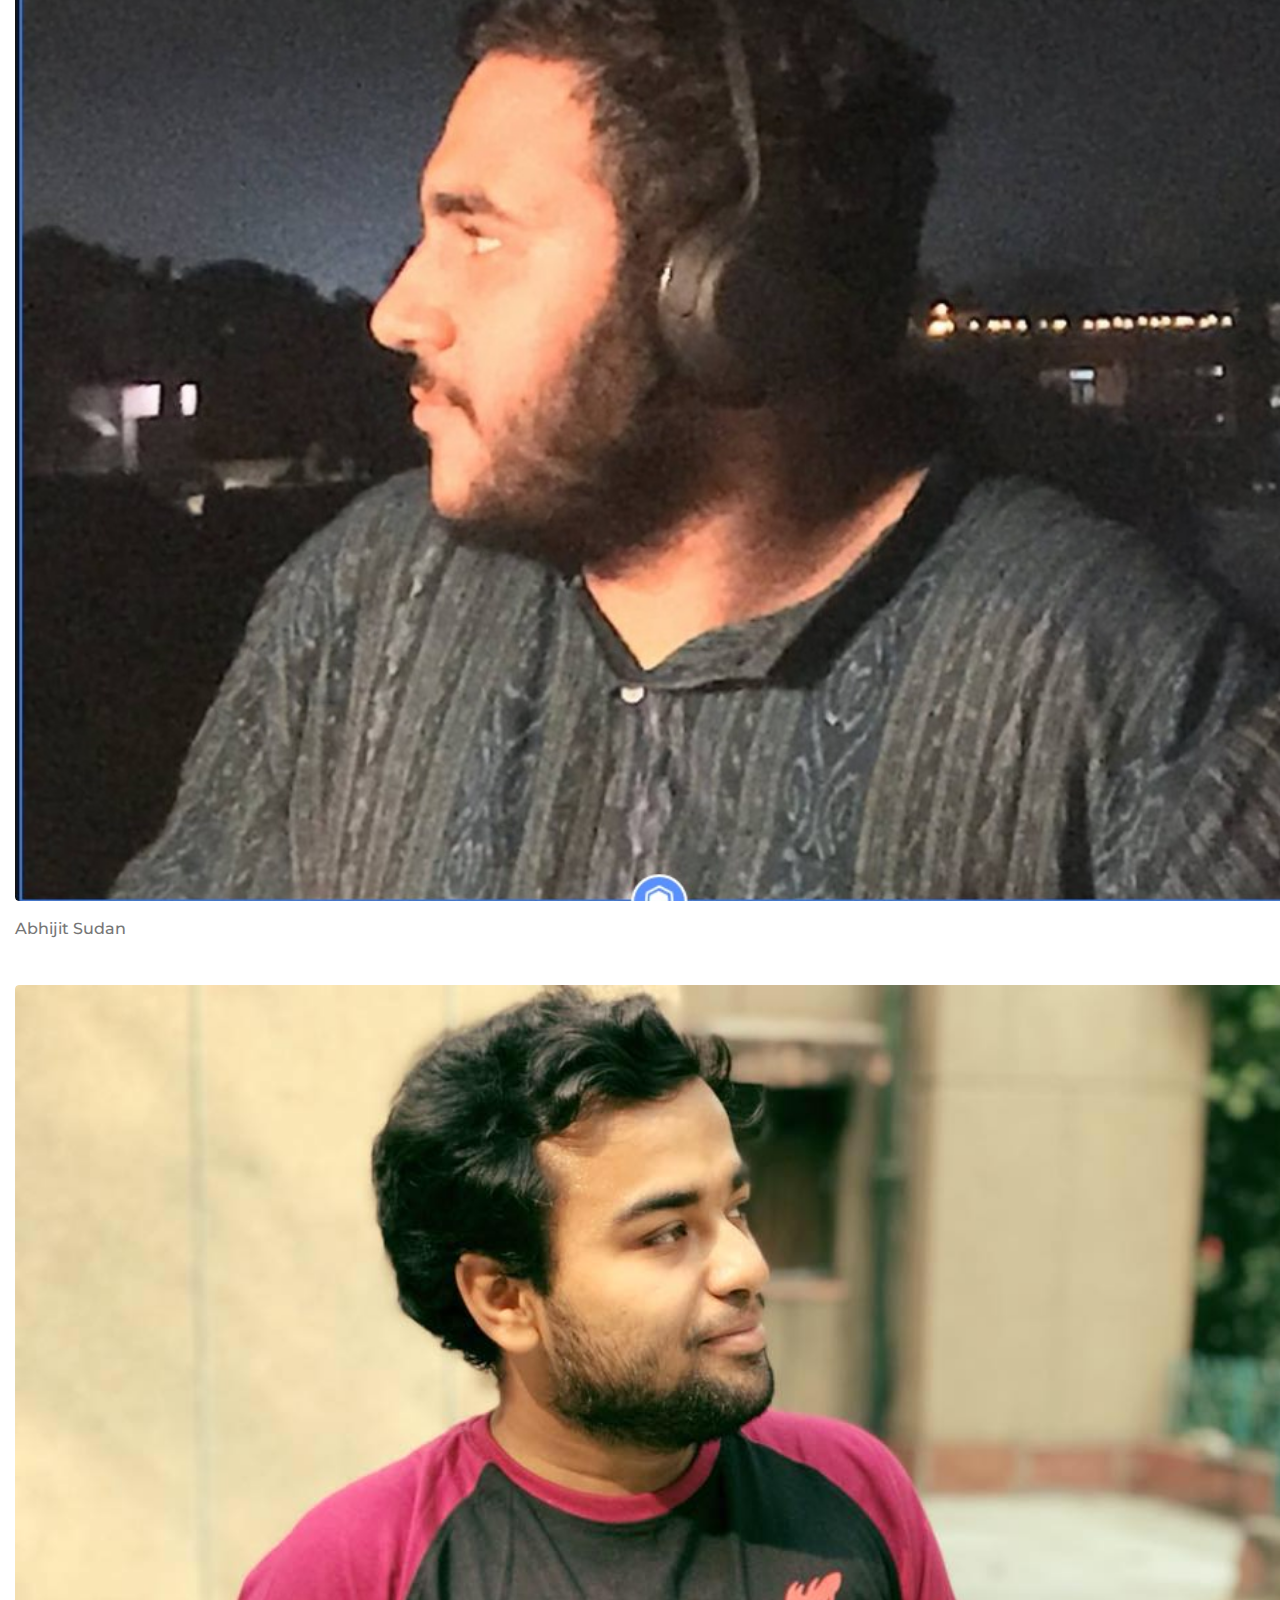
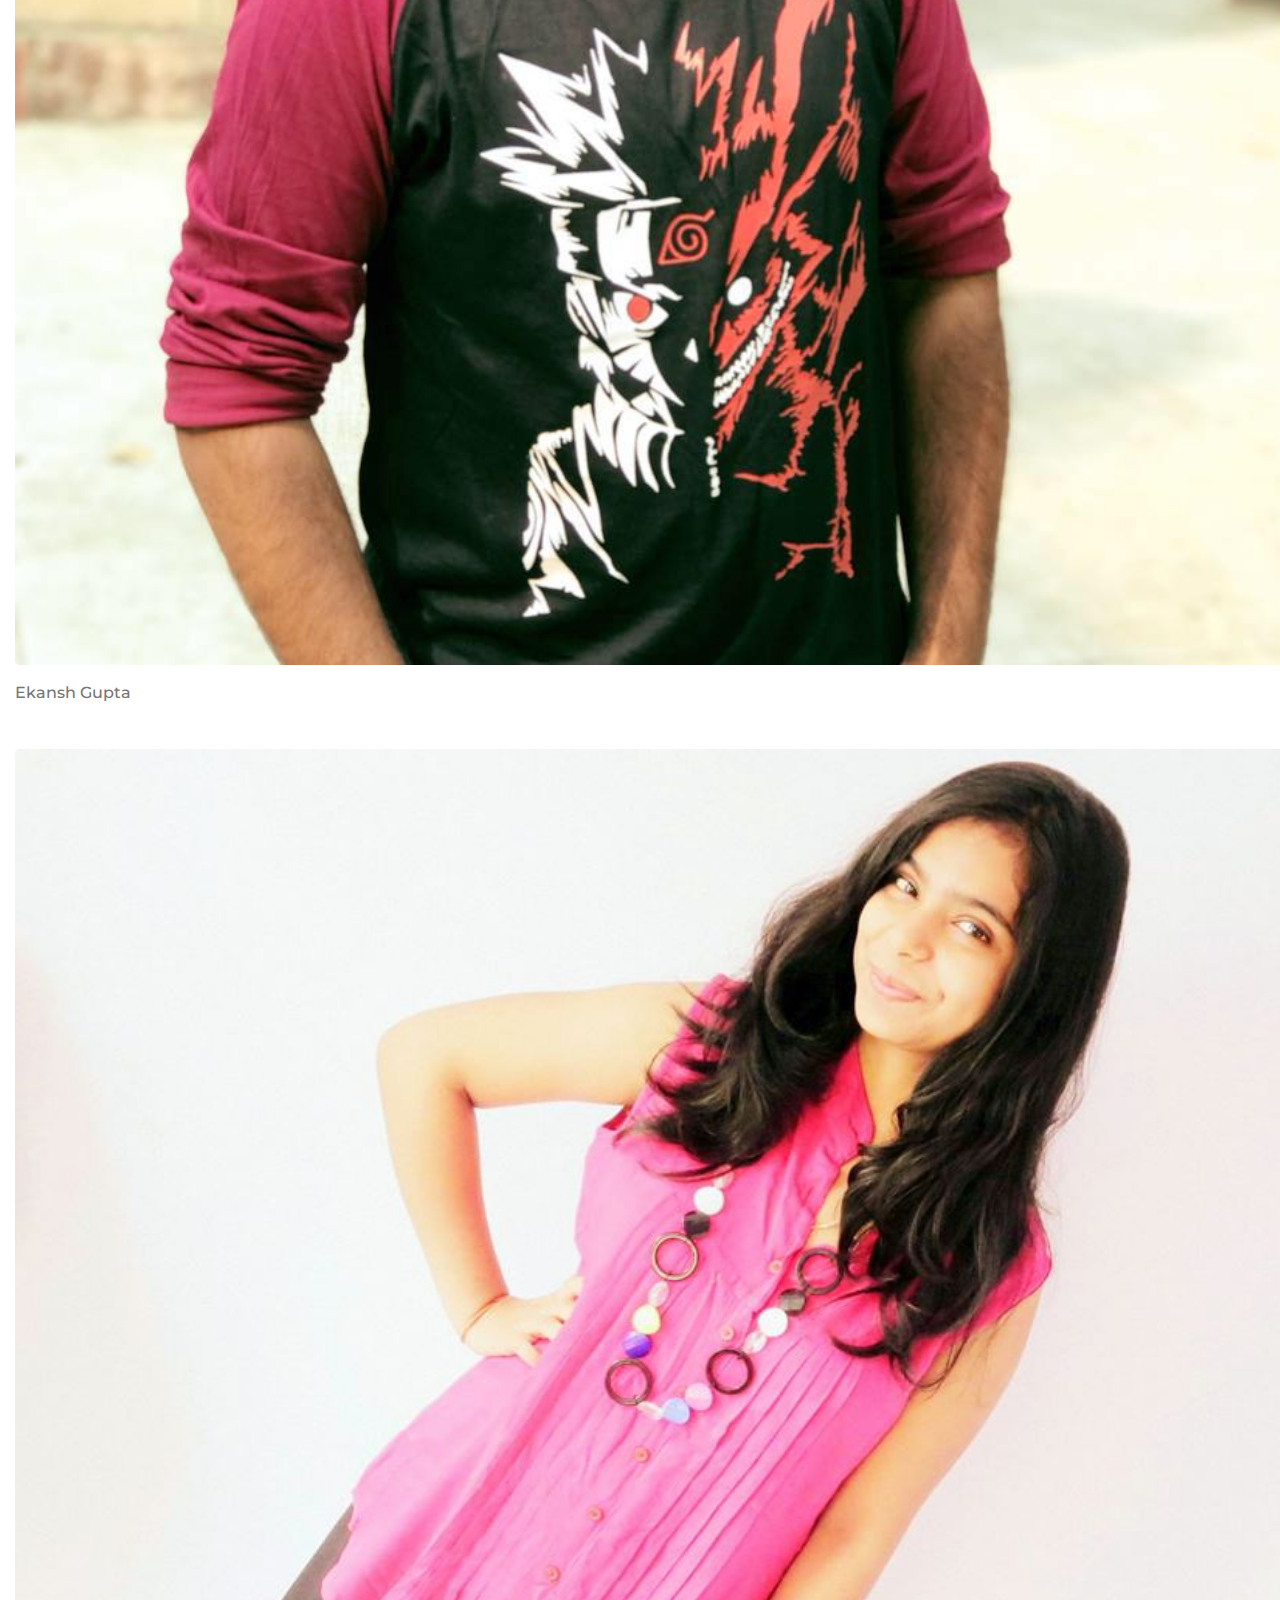
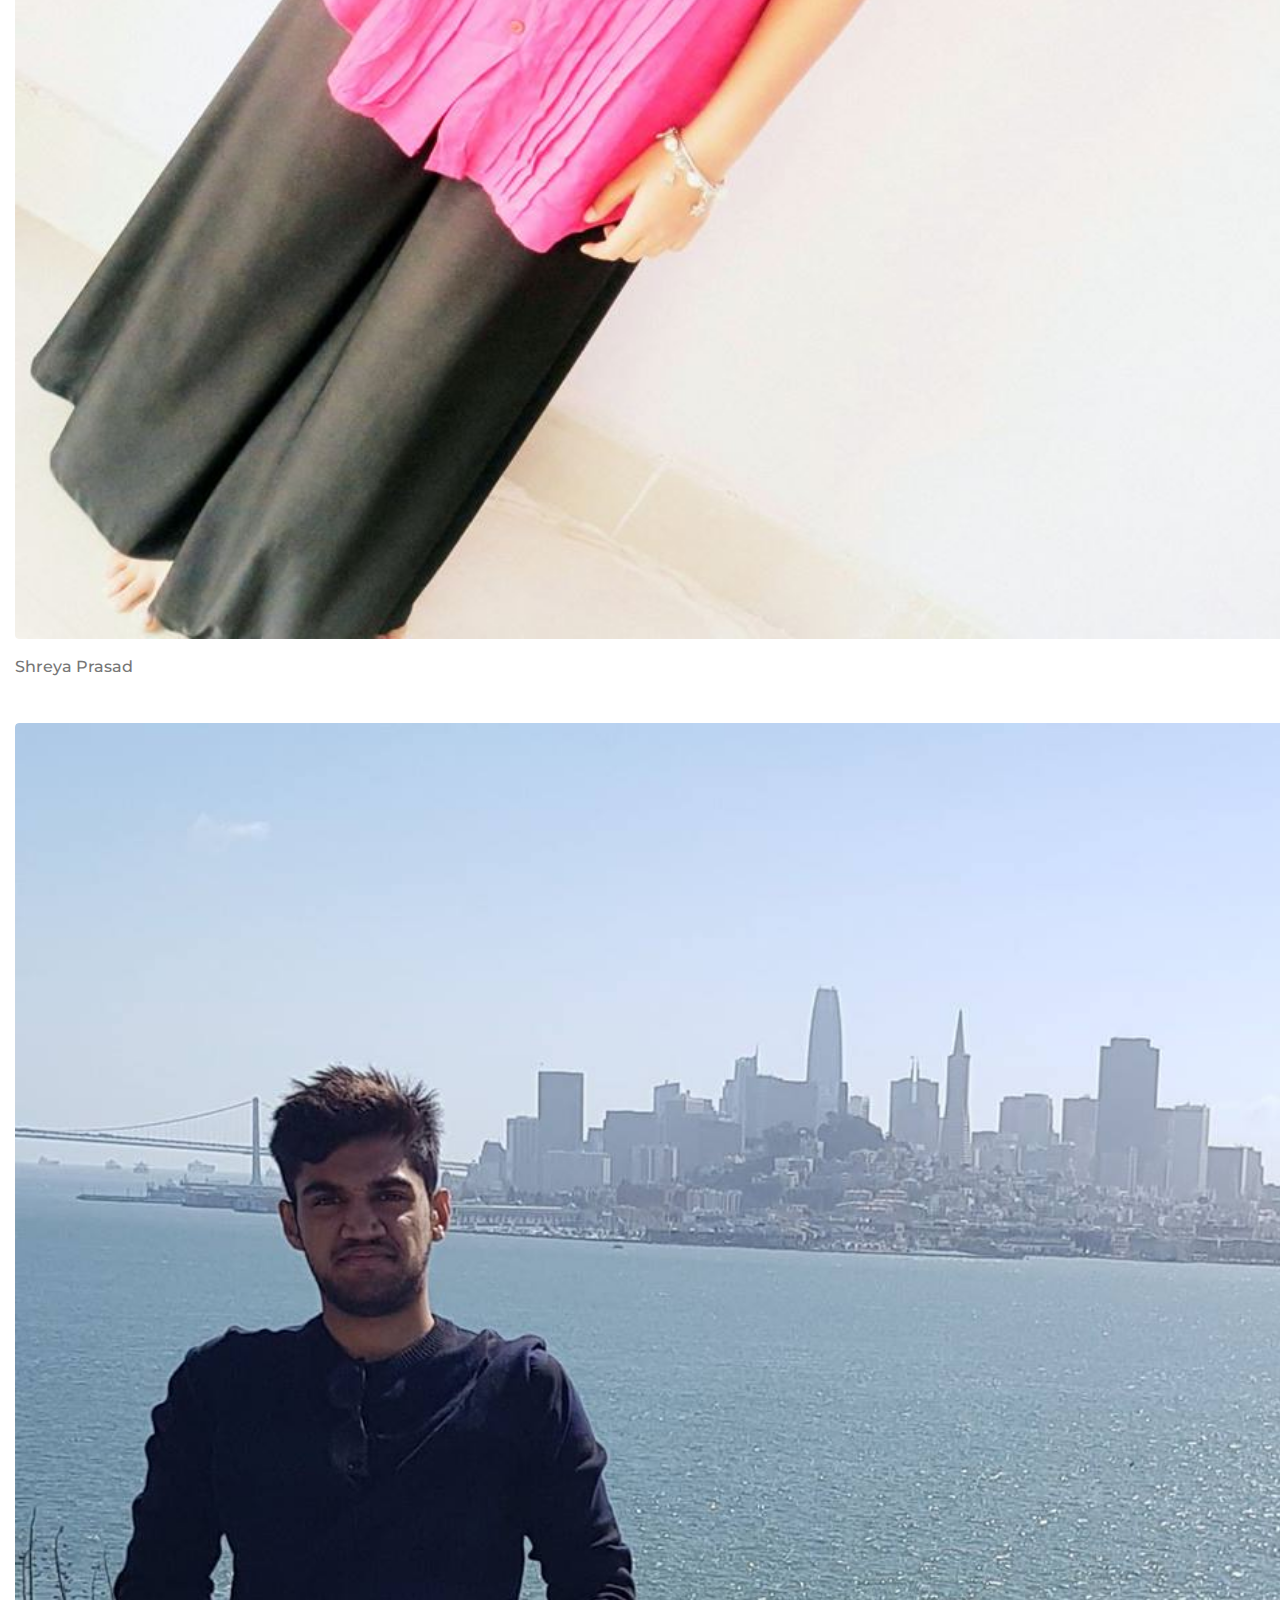
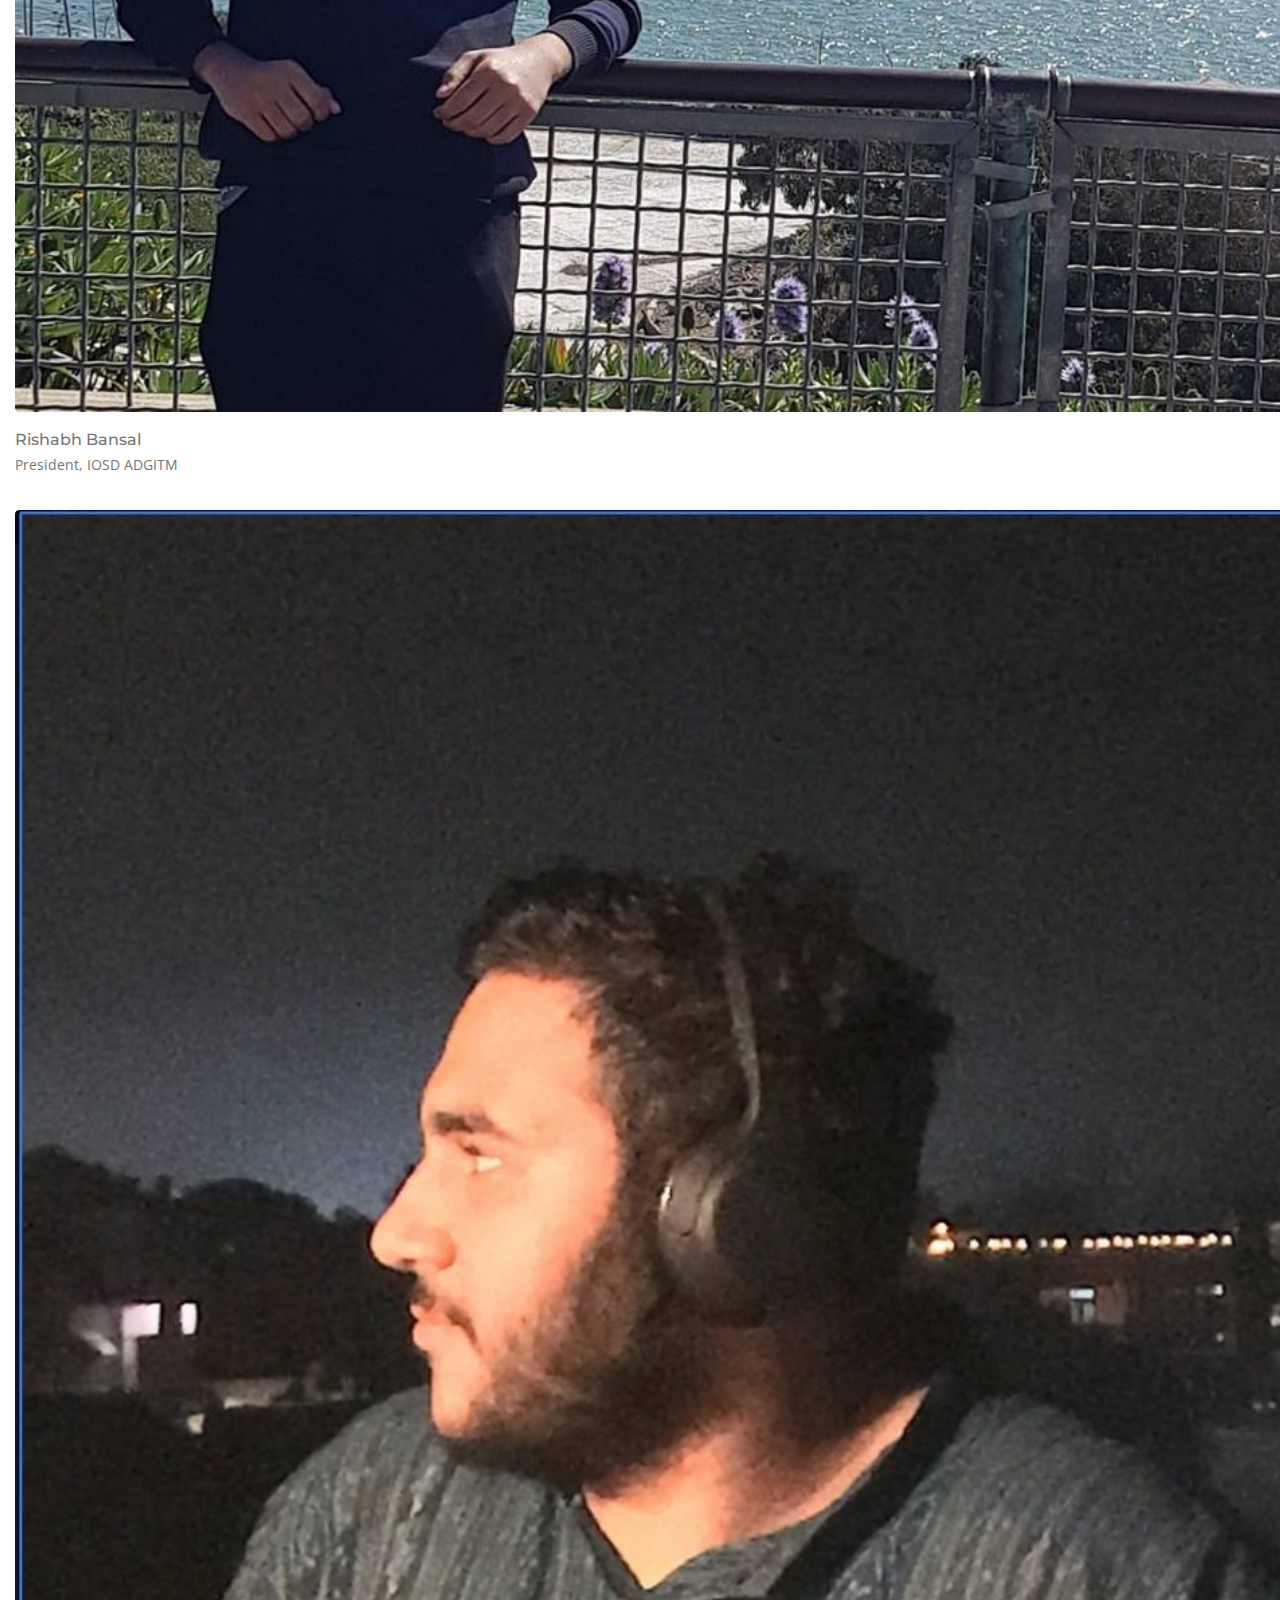
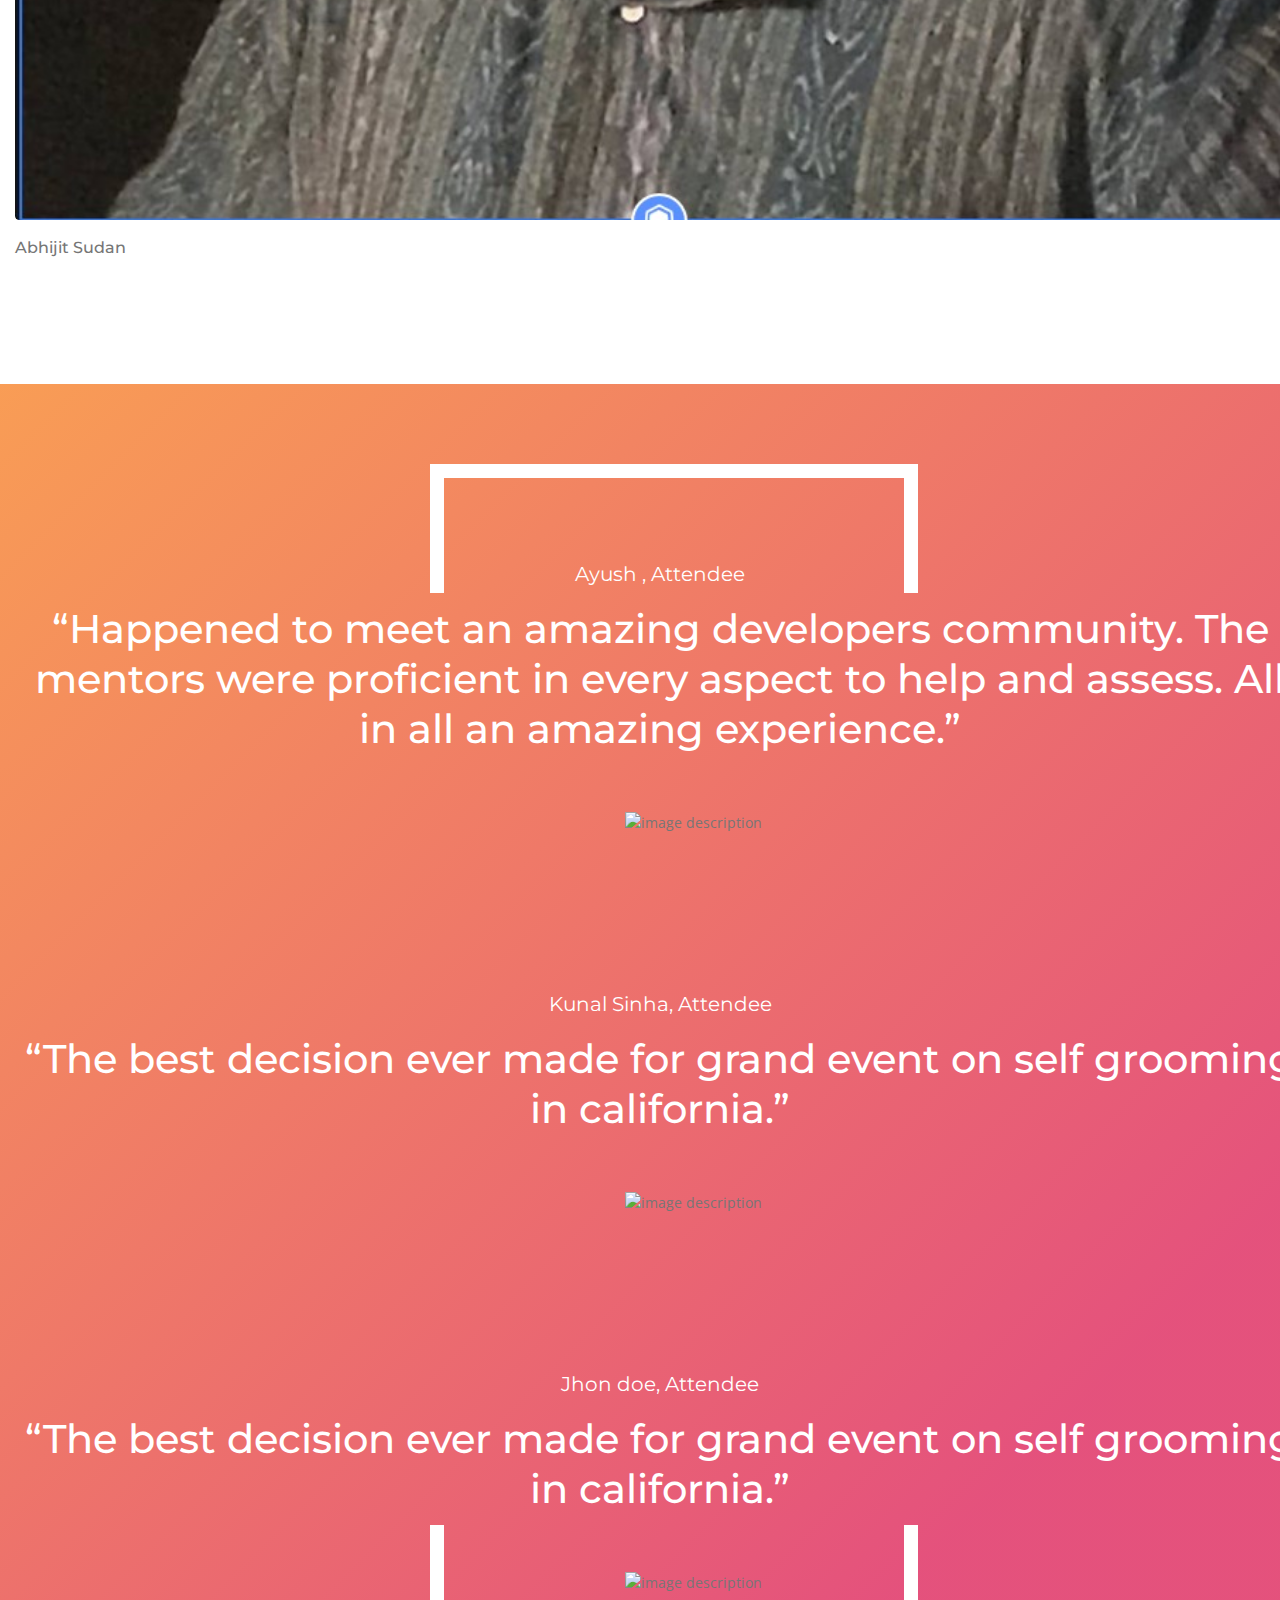
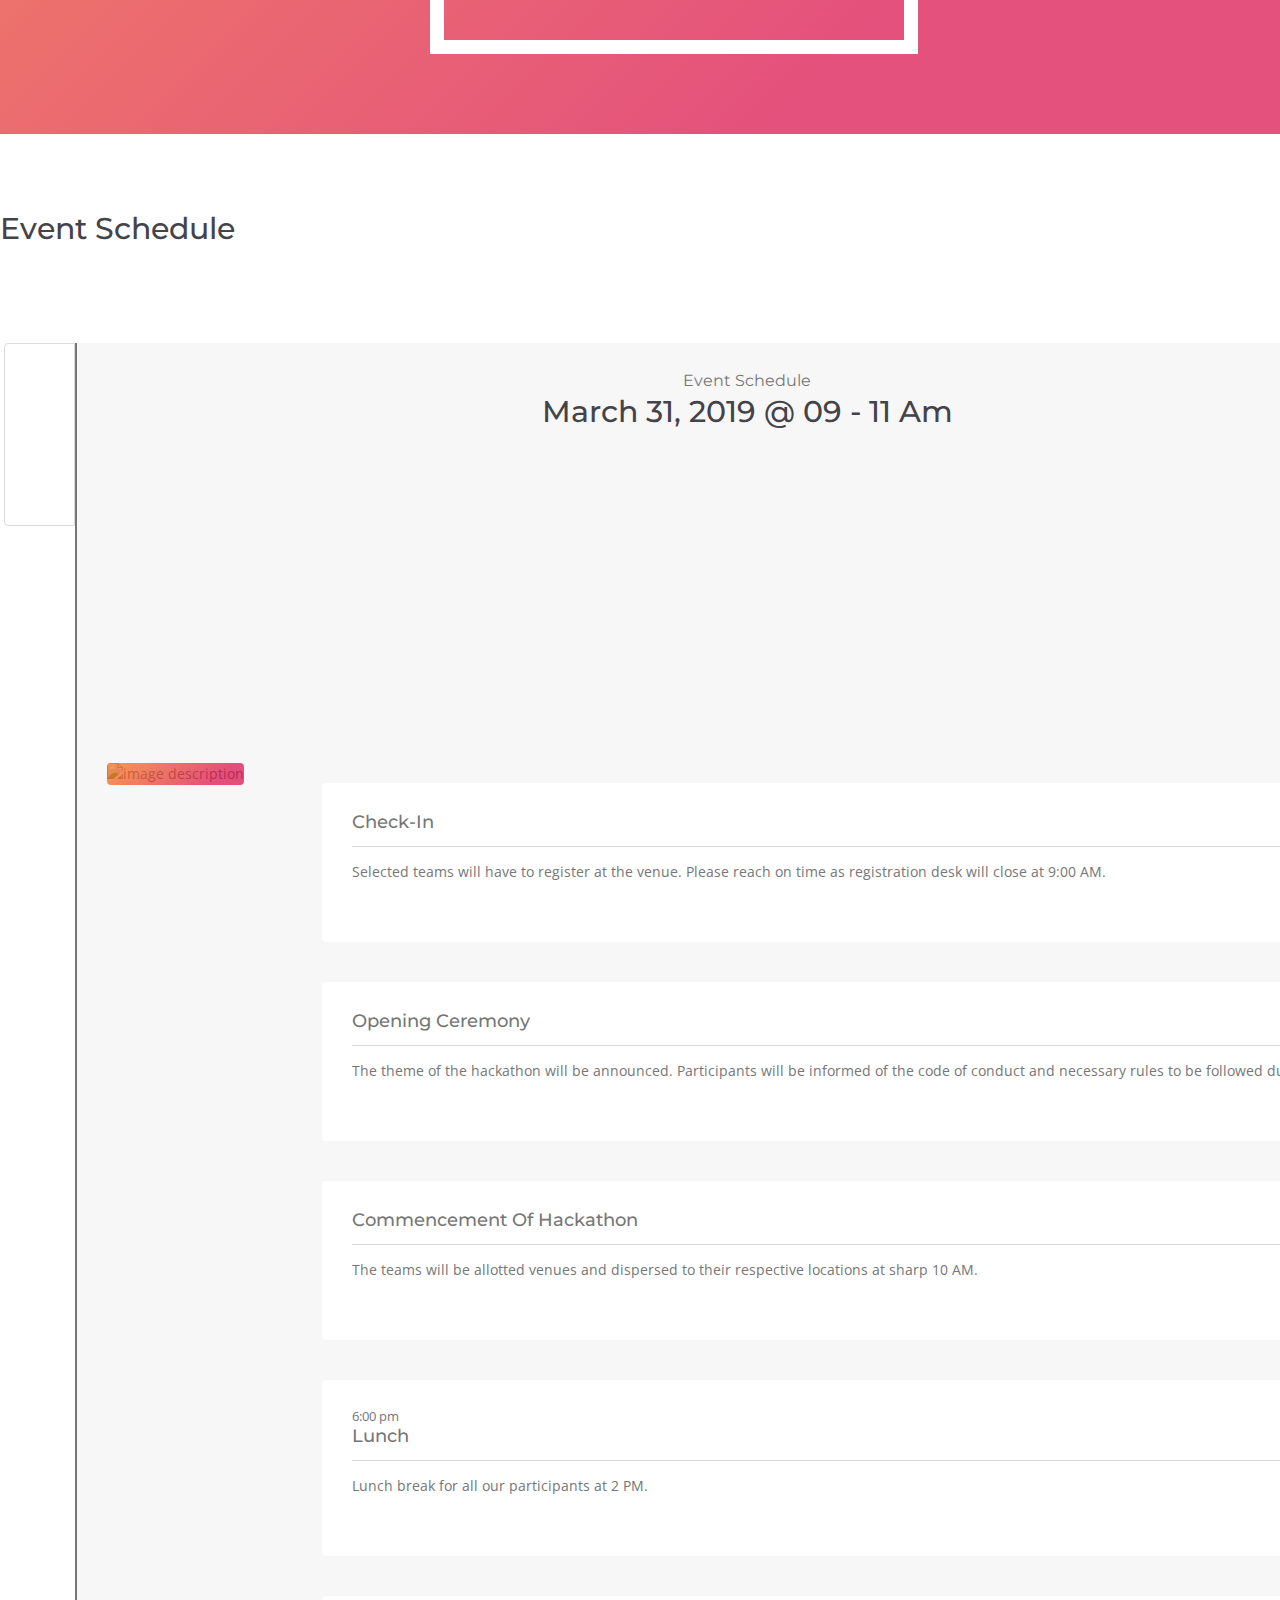
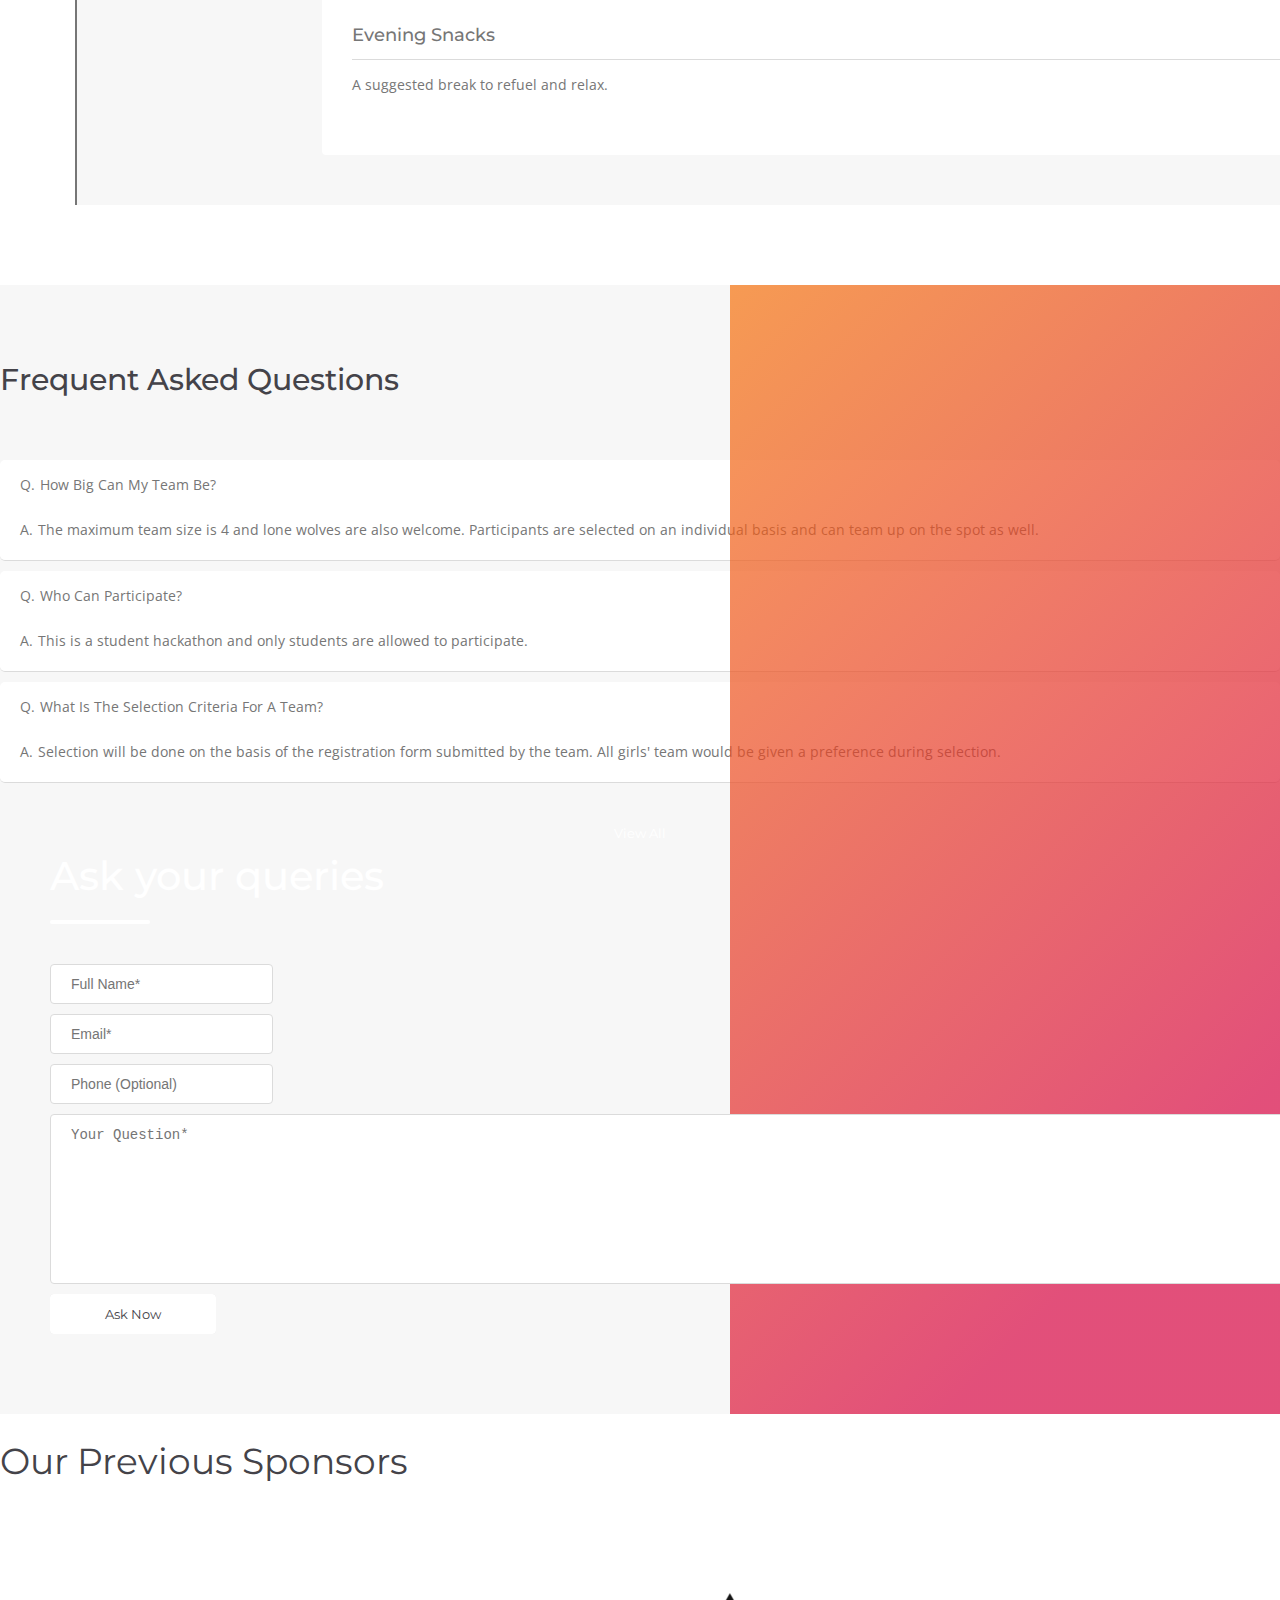
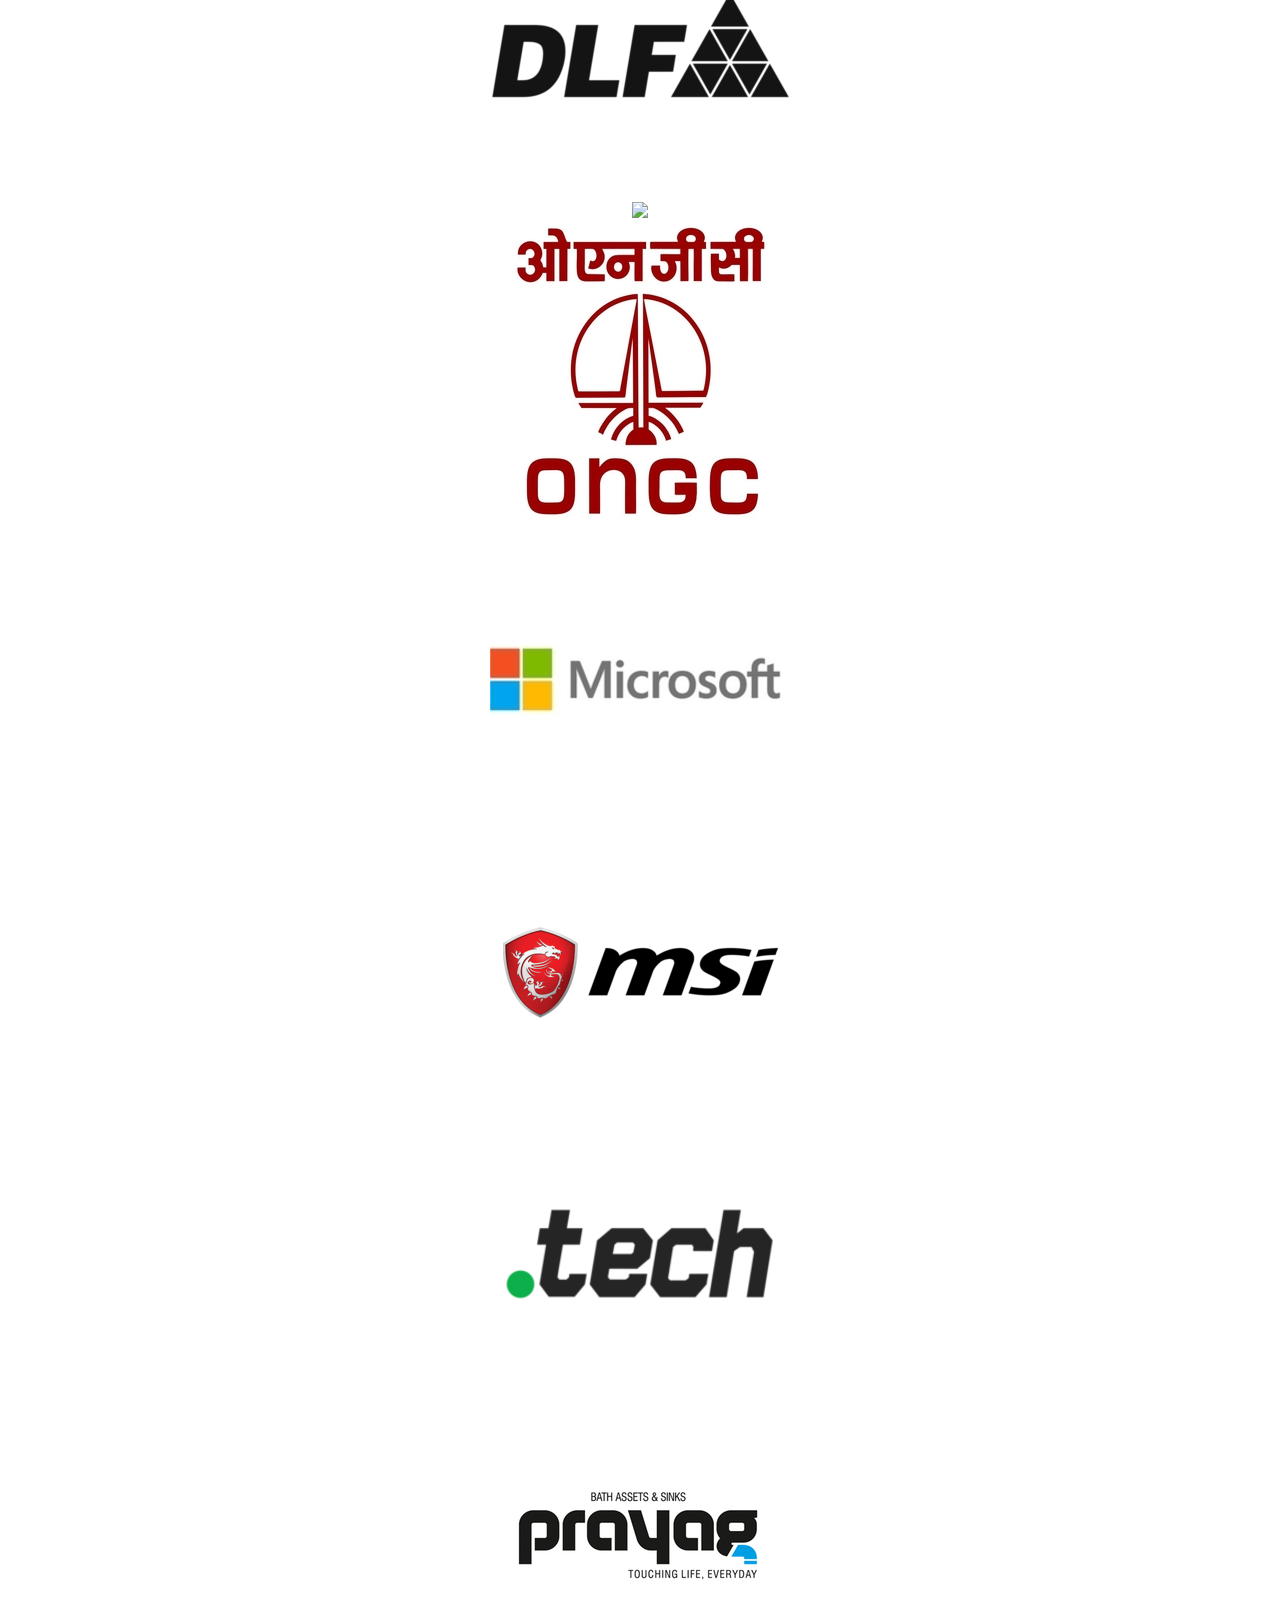
==== commit 513a12e6: "Add files via upload" ====
--- a/index.html
+++ b/index.html
@@ -39,7 +39,7 @@
 		<!--************************************
 				SideBar Navigation Start
 		*************************************-->
-		<div class="tg-sidenavholder">
+		<!-- <div class="tg-sidenavholder">
 			<div id="tg-sidenav" class="tg-sidenav">
 				<a href="javascript:void(0);" class="tg-close"><i class="icon-cross"></i></a>
 				<div id="tg-navscrollbar" class="tg-navscrollbar">
@@ -47,22 +47,22 @@
 						<strong class="tg-logo">
 							<a href="index.html"><img src="hackred.jpg" alt="image description"/></a>
 						</strong>
-					</div>
-					<nav id="tg-nav" class="tg-nav">
+					</div> -->
+					<!-- <nav id="tg-nav" class="tg-nav">
 						<div id="tg-sidenavigation" class="tg-navigation">
 							<ul>
 								<li><a href="#">News</a></li>
 								<li><a href="#">News detail</a></li>
 								<li><a href="#">Coming soon</a></li>
-								<li><a href="#">Downloads</a></li>
-								<li><a href="#">Gallery</a></li>
-								<li><a href="#">FAQs</a></li>
-								<li><a href="#">Testimonials</a></li>
-								<li><a href="#">Accomodation</a></li>
-							</ul>
-						</div>
-					</nav>
-					<div class="tg-sidenavbottom">
+								<li><a href="#">Downloads</a></li> -->
+								<!-- <li><a href="#">Gallery</a></li>
+								<li><a href="#">FAQs</a></li> -->
+								<!-- <li><a href="#">Testimonials</a></li> -->
+								<!-- <li><a href="#">Accomodation</a></li> -->
+							<!-- </ul>
+						</div>
+					</nav> -->
+					<!-- <div class="tg-sidenavbottom">
 						<img src="images/icon.png" alt="image description">
 						<ul class="tg-socialicons">
 							<li class="tg-facebook"><a href="javascript:void(0);"><i class="fa fa-facebook"></i></a></li>
@@ -72,10 +72,10 @@
 							<li class="tg-rss"><a href="javascript:void(0);"><i class="fa fa-rss"></i></a></li>
 						</ul>
 						<p class="tg-copyrights">2017 All Rights Reserved By<span>© The Event Organizer</span></p>
-					</div>
-				</div>
-			</div>
-		</div>
+					<!-- </div>
+				</div> -->
+			<!-- </div>
+		</div> --> -->
 		<!--************************************
 				SideBar Navigation End
 		*************************************-->
@@ -88,8 +88,8 @@
 					<div class="col-xs-12 col-sm-12 col-md-12 col-lg-12">
 						<strong class="tg-logo"><a href="index.html"><img src="images/hackred.png" alt="company logo here"></a></strong>
 						<div class="tg-navigationarea">
-							<a class="tg-btn tg-btnbecommember" href="javascript:void(0);"><span class="tg-badge">256 Left</span>Book Your Seat</a>
-							<a id="tg-btnopenclose" class="tg-btnopenclose" href="javascript:void(0);"><i class="icon-menu"></i></a>
+							<!-- <a class="tg-btn tg-btnbecommember" href="javascript:void(0);"><span class="tg-badge">256 Left</span>Book Your Seat</a> -->
+							<!-- <a id="tg-btnopenclose" class="tg-btnopenclose" href="javascript:void(0);"><i class="icon-menu"></i></a> -->
 							<nav id="tg-nav" class="tg-nav">
 								<div class="navbar-header">
 									<button type="button" class="navbar-toggle collapsed" data-toggle="collapse" data-target="#tg-navigation" aria-expanded="false">
@@ -103,7 +103,7 @@
 									<ul>
 										<li class="tg-active menu-item-has-children">
 											<a href="#body">Home</a>
-											<ul class="sub-menu">
+											<!-- <ul class="sub-menu">
 												<li><a href="index.html" class="external">Home v1</a></li>
 												<li><a href="index2.html" class="external">Home v2</a></li>
 												<li><a href="index3.html" class="external">Home v3</a></li>
@@ -111,13 +111,13 @@
 												<li><a href="index5.html" class="external">Home v5</a></li>
 												<li><a href="blogdetail.html" class="external">Blogdetail</a></li>
 												<li><a href="404.html" class="external">404 error</a></li>
-											</ul>
+											</ul> -->
 										</li>
+										<li><a href="#tg-speakers">Team</a></li>
 										<li><a href="#tg-schedule">Schedule</a></li>
-										<li><a href="#tg-speakers">Speakers</a></li>
-										<li><a href="#tg-price">Price</a></li>
+										<li><a href="#tg-price">FAQs</a></li>
 										<li><a href="#tg-sponsers">Sponsors</a></li>
-										<li><a href="#tg-venue">Venue</a></li>
+										<li><a href="#tg-venue">Contact Us</a></li>
 									</ul>
 								</div>
 							</nav>
@@ -142,8 +142,8 @@
 							<h1>IOSD,<span>HackADGITM</span></h1>
 							<div id="tg-upcomingeventcountervtwo" class="tg-upcomingeventcounter"></div>
 							<div class="tg-btnwhite">
-								<a class="tg-btn" href="#">Register</a>
-								<a class="tg-btn" href="#tg-schedule">View Schedule</a>
+								<a class="tg-btn" href="http://hackadgitm.hackerearth.com/">Register</a>
+								<!-- <a class="tg-btn" href="">View Schedule</a> -->
 							</div>
 						</div>
 					</div>
@@ -175,7 +175,7 @@
 											<p>IOSD ADGITM brings Adarsh Das Gupta Institute of Technology and Management's greatest and largest 16 hour hackathon. With participation from colleges all across Delhi and developers divergent to different frameworks and languages, this Hackathon is not only about competition but about witnessing a whole new level of ideas and creativity. The word "Hack" of Hackathon describes how different technologies come together to solve a problem. Teams of up to 4 people will be working on innovative software and hardware solutions to real-world problems. These projects range in platform and application, including development, mobile development, IOT solutions, and more. </p>
 										</div>
 										<div class="tg-btnarea">
-											<a class="tg-btn" href="#">Book Your Seat</a>
+											<!-- <a class="tg-btn" href="#">Book Your Seat</a> -->
 											<a class="tg-btn" href="#">Meet The Team</a>
 										</div>
 									</div>
@@ -184,8 +184,9 @@
 							<div class="col-xs-12 col-sm-12 col-md-6 col-lg-6">
 								<div class="tg-videoarea">
 									<figure>
-										<img src="images/video-placeholder.jpg" alt="image description">
-										<figcaption><a href="https://www.youtube.com/watch?v=FVwoQIBPiHU" class="tg-btnplay" data-rel="prettyPhoto[gallery]"><img src="images/btn-playicon.jpg" alt="image description"></a></figcaption>
+										<img src="images/hack.jpg" alt="Hackathon in progress">
+										<!-- <figcaption><a href="https://www.youtube.com/watch?v=FVwoQIBPiHU" class="tg-btnplay" data-rel="prettyPhoto[gallery]">
+											<img src="images/btn-playicon.jpg" alt="image description"></a></figcaption> -->
 									</figure>
 								</div>
 							</div>
@@ -222,8 +223,8 @@
 						<div class="col-xs-offset-0 col-xs-12 col-sm-offset-0 col-sm-12 col-md-offset-2 col-md-8 col-lg-offset-2 col-lg-8">
 							<div class="tg-sectionhead">
 								<div class="tg-sectionheading">
-									<span>Speakers from around the world</span>
-									<h2>Professional event speakers</h2>
+									<!-- <span>Speakers from around the world</span> -->
+									<h2>Meet our team</h2>
 								</div>
 								<div class="tg-description">
 									<p>Consectetur adipisicing elit sed do eiusmod tempor incididunt labore dolore magna aliqua enim ad minim veniam quis nostrud exercitation ullamcoaris nisi ut aliquipa ex ea commodo consequat aute irure.</p>
@@ -233,128 +234,128 @@
 						<div id="tg-eventspeakerslider" class="tg-eventspeakerslider tg-speakers owl-carousel">
 							<div class="item tg-speaker">
 								<figure class="tg-speakerimg">
-									<img src="images/speakers/img-01.jpg" alt="image description">
+									<img src="images/team/rishabh.jpg" alt="Rishabh Bansal">
 								</figure>
 								<div class="tg-contentbox">
 									<div class="tg-title">
-										<h2><a href="javascript:void(void);">Kenneth kneeland</a></h2>
-										<span>Manager, CEO</span>
+										<h2><a href="javascript:void(void);">Rishabh Bansal</a></h2>
+										<span>President, IOSD ADGITM</span>
 									</div>
 									<div class="tg-description">
-										<p>Consectetur adipisicing elit sed doismod tempor incididunt labore</p>
-									</div>
-									<ul class="tg-socialicons">
+										<!-- <p>Consectetur adipisicing elit sed doismod tempor incididunt labore</p> -->
+									</div>
+									<!-- <ul class="tg-socialicons">
 										<li class="tg-facebook"><a href="javascript:void(0);"><i class="fa fa-facebook"></i></a></li>
 										<li class="tg-twitter"><a href="javascript:void(0);"><i class="fa fa-twitter"></i></a></li>
 										<li class="tg-linkedin"><a href="javascript:void(0);"><i class="fa fa-linkedin"></i></a></li>
 										<li class="tg-googleplus"><a href="javascript:void(0);"><i class="fa fa-google-plus"></i></a></li>
 										<li class="tg-rss"><a href="javascript:void(0);"><i class="fa fa-rss"></i></a></li>
-									</ul>
+									</ul> -->
 								</div>
 							</div>
 							<div class="item tg-speaker">
 								<figure class="tg-speakerimg">
-									<img src="images/speakers/img-02.jpg" alt="image description">
+									<img src="images/team/abhijit.jpeg" alt="Abhijit Sudan">
 								</figure>
 								<div class="tg-contentbox">
 									<div class="tg-title">
-										<h2><a href="javascript:void(void);">Kenneth kneeland</a></h2>
-										<span>Manager, CEO</span>
+										<h2><a href="javascript:void(void);">Abhijit Sudan</a></h2>
+										<!-- <span>Manager, CEO</span> -->
 									</div>
 									<div class="tg-description">
-										<p>Consectetur adipisicing elit sed doismod tempor incididunt labore</p>
-									</div>
-									<ul class="tg-socialicons">
+										<!-- <p>Consectetur adipisicing elit sed doismod tempor incididunt labore</p> -->
+									</div>
+									<!-- <ul class="tg-socialicons">
 										<li class="tg-facebook"><a href="javascript:void(0);"><i class="fa fa-facebook"></i></a></li>
 										<li class="tg-twitter"><a href="javascript:void(0);"><i class="fa fa-twitter"></i></a></li>
 										<li class="tg-linkedin"><a href="javascript:void(0);"><i class="fa fa-linkedin"></i></a></li>
 										<li class="tg-googleplus"><a href="javascript:void(0);"><i class="fa fa-google-plus"></i></a></li>
 										<li class="tg-rss"><a href="javascript:void(0);"><i class="fa fa-rss"></i></a></li>
-									</ul>
+									</ul> -->
 								</div>
 							</div>
 							<div class="item tg-speaker">
 								<figure class="tg-speakerimg">
-									<img src="images/speakers/img-03.jpg" alt="image description">
+									<img src="images/team/ekansh.jpg" alt="Ekansh Gupta">
 								</figure>
 								<div class="tg-contentbox">
 									<div class="tg-title">
-										<h2><a href="javascript:void(void);">Kenneth kneeland</a></h2>
-										<span>Manager, CEO</span>
+										<h2><a href="javascript:void(void);">Ekansh Gupta</a></h2>
+										<!-- <span>Manager, CEO</span> -->
 									</div>
 									<div class="tg-description">
-										<p>Consectetur adipisicing elit sed doismod tempor incididunt labore</p>
-									</div>
-									<ul class="tg-socialicons">
+										<!-- <p>Consectetur adipisicing elit sed doismod tempor incididunt labore</p> -->
+									</div>
+									<!-- <ul class="tg-socialicons">
 										<li class="tg-facebook"><a href="javascript:void(0);"><i class="fa fa-facebook"></i></a></li>
 										<li class="tg-twitter"><a href="javascript:void(0);"><i class="fa fa-twitter"></i></a></li>
 										<li class="tg-linkedin"><a href="javascript:void(0);"><i class="fa fa-linkedin"></i></a></li>
 										<li class="tg-googleplus"><a href="javascript:void(0);"><i class="fa fa-google-plus"></i></a></li>
 										<li class="tg-rss"><a href="javascript:void(0);"><i class="fa fa-rss"></i></a></li>
-									</ul>
+									</ul> -->
 								</div>
 							</div>
 							<div class="item tg-speaker">
 								<figure class="tg-speakerimg">
-									<img src="images/speakers/img-04.jpg" alt="image description">
+									<img src="images/team/shreya.jpg" alt="Shreya Prasad" height='262.5' width= '264.43'>
 								</figure>
 								<div class="tg-contentbox">
 									<div class="tg-title">
-										<h2><a href="javascript:void(void);">Kenneth kneeland</a></h2>
-										<span>Manager, CEO</span>
+										<h2><a href="javascript:void(void);">Shreya Prasad</a></h2>
+										<!-- <span>Manager, CEO</span> -->
 									</div>
 									<div class="tg-description">
-										<p>Consectetur adipisicing elit sed doismod tempor incididunt labore</p>
-									</div>
-									<ul class="tg-socialicons">
+										<!-- <p>Consectetur adipisicing elit sed doismod tempor incididunt labore</p> -->
+									</div>
+									<!-- <ul class="tg-socialicons">
 										<li class="tg-facebook"><a href="javascript:void(0);"><i class="fa fa-facebook"></i></a></li>
 										<li class="tg-twitter"><a href="javascript:void(0);"><i class="fa fa-twitter"></i></a></li>
 										<li class="tg-linkedin"><a href="javascript:void(0);"><i class="fa fa-linkedin"></i></a></li>
 										<li class="tg-googleplus"><a href="javascript:void(0);"><i class="fa fa-google-plus"></i></a></li>
 										<li class="tg-rss"><a href="javascript:void(0);"><i class="fa fa-rss"></i></a></li>
-									</ul>
+									</ul> -->
 								</div>
 							</div>
 							<div class="item tg-speaker">
 								<figure class="tg-speakerimg">
-									<img src="images/speakers/img-01.jpg" alt="image description">
+									<img src="images/team/rishabh.jpg" alt="Rishabh Bansal">
 								</figure>
 								<div class="tg-contentbox">
 									<div class="tg-title">
-										<h2><a href="javascript:void(void);">Kenneth kneeland</a></h2>
-										<span>Manager, CEO</span>
+										<h2><a href="javascript:void(void);">Rishabh Bansal</a></h2>
+										<span>President, IOSD ADGITM</span>
 									</div>
 									<div class="tg-description">
-										<p>Consectetur adipisicing elit sed doismod tempor incididunt labore</p>
-									</div>
-									<ul class="tg-socialicons">
+										<!-- <p>Consectetur adipisicing elit sed doismod tempor incididunt labore</p> -->
+									</div>
+									<!-- <ul class="tg-socialicons">
 										<li class="tg-facebook"><a href="javascript:void(0);"><i class="fa fa-facebook"></i></a></li>
 										<li class="tg-twitter"><a href="javascript:void(0);"><i class="fa fa-twitter"></i></a></li>
 										<li class="tg-linkedin"><a href="javascript:void(0);"><i class="fa fa-linkedin"></i></a></li>
 										<li class="tg-googleplus"><a href="javascript:void(0);"><i class="fa fa-google-plus"></i></a></li>
 										<li class="tg-rss"><a href="javascript:void(0);"><i class="fa fa-rss"></i></a></li>
-									</ul>
+									</ul> -->
 								</div>
 							</div>
 							<div class="item tg-speaker">
 								<figure class="tg-speakerimg">
-									<img src="images/speakers/img-02.jpg" alt="image description">
+									<img src="images/team/abhijit.jpeg" alt="Abhijit Sudan">
 								</figure>
 								<div class="tg-contentbox">
 									<div class="tg-title">
-										<h2><a href="javascript:void(void);">Kenneth kneeland</a></h2>
-										<span>Manager, CEO</span>
+										<h2><a href="javascript:void(void);">Abhijit Sudan</a></h2>
+										<!-- <span>Manager, CEO</span> -->
 									</div>
 									<div class="tg-description">
-										<p>Consectetur adipisicing elit sed doismod tempor incididunt labore</p>
-									</div>
-									<ul class="tg-socialicons">
+										<!-- <p>Consectetur adipisicing elit sed doismod tempor incididunt labore</p> -->
+									</div>
+									<!-- <ul class="tg-socialicons">
 										<li class="tg-facebook"><a href="javascript:void(0);"><i class="fa fa-facebook"></i></a></li>
 										<li class="tg-twitter"><a href="javascript:void(0);"><i class="fa fa-twitter"></i></a></li>
 										<li class="tg-linkedin"><a href="javascript:void(0);"><i class="fa fa-linkedin"></i></a></li>
 										<li class="tg-googleplus"><a href="javascript:void(0);"><i class="fa fa-google-plus"></i></a></li>
 										<li class="tg-rss"><a href="javascript:void(0);"><i class="fa fa-rss"></i></a></li>
-									</ul>
+									</ul> -->
 								</div>
 							</div>
 						</div>
@@ -375,14 +376,15 @@
 								<div id="tg-testimonialslider" class="tg-testimonialslider tg-testimonial owl-carousel fadeIn">
 									<div class="item">
 										<div class="tg-testimonialcontent">
-											<span class="tg-clientname">Jhon doe, Attendee</span>
-											<blockquote><q>“The best decision ever made for grand event on self grooming in california.”</q></blockquote>
+											<span class="tg-clientname">Ayush , Attendee</span>
+											<blockquote><q>“Happened to meet an amazing developers community. The mentors were proficient in every aspect to help and assess. 
+											All in all an amazing experience.”</q></blockquote>
 											<img src="images/quotes.png" alt="image description">
 										</div>
 									</div>
 									<div class="item">
 										<div class="tg-testimonialcontent">
-											<span class="tg-clientname">Jhon doe, Attendee</span>
+											<span class="tg-clientname">Kunal Sinha, Attendee</span>
 											<blockquote><q>“The best decision ever made for grand event on self grooming in california.”</q></blockquote>
 											<img src="images/quotes.png" alt="image description">
 										</div>
@@ -414,11 +416,11 @@
 								<div class="tg-headholder">
 									<div class="tg-sectionhead tg-textalignleft">
 										<div class="tg-sectionheading">
-											<span>Don’t forget to attend</span>
-											<h2>Event / conference schedule</h2>
+											<!-- <span>Don’t forget to attend</span> -->
+											<h2>Event schedule</h2>
 										</div>
 										<div class="tg-description">
-											<p>Consectetur adipisicing elit sed do eiusmod tempor incididunt labore dolore magna aliqua enim minim veniam quista nostrud exion ullaoaris nisi ut aliquipa ex ea commodo consequat aute.</p>
+											<!-- <p>Consectetur adipisicing elit sed do eiusmod tempor incididunt labore dolore magna aliqua enim minim veniam quista nostrud exion ullaoaris nisi ut aliquipa ex ea commodo consequat aute.</p> -->
 										</div>
 										<a class="tg-btndownload" href="javascript:void(0);"><i class="icon-calendar-full"></i><span>Download<em>full schedule</em></span></a>
 									</div>
@@ -435,7 +437,11 @@
 											</div>
 											<div class="tg-eventvenuetabs">
 												<ul class="tg-eventvenuenav" role="tablist">
-													<li role="presentation" class="active"><a href="#hall-one" aria-controls="hall-one" role="tab" data-toggle="tab">Auditorium</a></li>
+													<li role="presentation" class="active">
+														<!-- <a href="#hall-one" aria-controls="hall-one" role="tab" data-toggle="tab"> -->
+													<iframe src="https://www.google.com/maps/embed?pb=!1m18!1m12!1m3!1d3500.3937133290615!2d77.25894171549591!3d28.677866988777645!2m3!1f0!2f0!3f0!3m2!1i1024!2i768!4f13.1!3m3!1m2!1s0x390cfc5e54e6b163%3A0x523ae20fe007eccc!2sDr.+Akhilesh+Das+Gupta+Institute+of+Technology+and+Management!5e0!3m2!1sen!2sin!4v1551296051553" width="1000" height="250" frameborder="0" style="border:0" allowfullscreen>Auditorium</iframe>
+												<!-- </a> -->
+											</li>
 												</ul>
 												<div class="tg-eventvenuecontent tab-content">
 													<figure class="tg-hallimg">
@@ -450,7 +456,7 @@
 																	</div>
 																</div>
 																<div class="tg-rightarea">
-																	<a class="tg-btnfarword" href="#"><i class="fa fa-mail-forward"></i></a>
+																	<!-- <a class="tg-btnfarword" href="#"><i class="fa fa-mail-forward"></i></a> -->
 																</div>
 															</div>
 															<div class="tg-description">
@@ -467,7 +473,7 @@
 																	</div>
 																</div>
 																<div class="tg-rightarea">
-																	<a class="tg-btnfarword" href="#"><i class="fa fa-mail-forward"></i></a>
+																	<!-- <a class="tg-btnfarword" href="#"><i class="fa fa-mail-forward"></i></a> -->
 																</div>
 															</div>
 															<div class="tg-description">
@@ -483,7 +489,7 @@
 																	</div>
 																</div>
 																<div class="tg-rightarea">
-																	<a class="tg-btnfarword" href="#"><i class="fa fa-mail-forward"></i></a>
+																	<!-- <a class="tg-btnfarword" href="#"><i class="fa fa-mail-forward"></i></a> -->
 																</div>
 															</div>
 															<div class="tg-description">
@@ -499,7 +505,7 @@
 																	</div>
 																</div>
 																<div class="tg-rightarea">
-																	<a class="tg-btnfarword" href="#"><i class="fa fa-mail-forward"></i></a>
+																	<!-- <a class="tg-btnfarword" href="#"><i class="fa fa-mail-forward"></i></a> -->
 																</div>
 															</div>
 															<div class="tg-description">
@@ -516,7 +522,7 @@
 																	</div>
 																</div>
 																<div class="tg-rightarea">
-																	<a class="tg-btnfarword" href="#"><i class="fa fa-mail-forward"></i></a>
+																	<!-- <a class="tg-btnfarword" href="#"><i class="fa fa-mail-forward"></i></a> -->
 																</div>
 															</div>
 															<div class="tg-description">
@@ -548,8 +554,8 @@
 							<div class="tg-faqs">
 								<div class="tg-sectionhead tg-textalignleft">
 									<div class="tg-sectionheading">
-										<span>Never hesitate to ask</span>
-										<h2>Frequent asked questions</h2>
+										<!-- <span>Never hesitate to ask</span> -->
+										<h2 id="tg-price">Frequent asked questions</h2>
 									</div>
 								</div>
 								<div id="tg-accordion" class="tg-accordion" role="tablist" aria-multiselectable="true">
@@ -642,16 +648,16 @@
 			<!--************************************
 					Event Registration Start
 			*************************************-->
-			<section id="tg-venue" class="tg-sectionspace tg-haslayout">
+			<!-- <section id="tg-venue" class="tg-sectionspace tg-haslayout">
 				<div class="container">
 					<div class="row">
 						<div class="tg-eventvenueregistration">
 							<div class="col-xs-12 col-sm-12 col-md-12 col-lg-12">
 								<div class="tg-headholder">
 									<div class="tg-sectionhead tg-textalignleft">
-										<div class="tg-sectionheading">
-											<span>Come first &amp; get early bird discount</span>
-											<h2>Event venu &amp; registration</h2>
+										<div class="tg-sectionheading"> -->
+											<!-- <span>Come first &amp; get early bird discount</span> -->
+											<!-- <h2>Registration</h2>
 										</div>
 										<div class="tg-description">
 											<p>Consectetur adipisicing elit sed do eiusmod tempor incididunt labore dolore magna aliqua enim minim veniam quista nostrud exion ullaoaris nisi ut aliquipa ex ea commodo consequat aute.</p>
@@ -666,8 +672,8 @@
 										</ul>
 										<span>OH, Please don’t forget to invite<em>your friends too!</em></span>
 									</div>
-									</div>
-								</div>
+									</div> -->
+								<!-- </div>
 								<div class="tg-locationregister no-gutters">
 									<div class="col-xs-12 col-sm-12 col-md-7 col-lg-7">
 										<div id="tg-locationmap" class="tg-locationmap tg-map"></div>
@@ -717,7 +723,7 @@
 						</div>
 					</div>
 				</div>
-			</section>
+			</section> -->
 			<!--************************************
 					Event Registration End
 			*************************************-->
@@ -742,49 +748,7 @@
 		<!--************************************
 				Footer Start
 		*************************************-->
-		<footer id="tg-footer" class="tg-footer tg-haslayout">
-			<!--************************************
-					Contact Us Start
-			*************************************-->
-			<div class="tg-contastus tg-bgcontactus tg-sectionspace">
-				<h1>Want to ask something?</h1>
-				<div class="container">
-					<div class="row">
-						<div class="col-xs-offset-0 col-xs-12 col-sm-offset-0 col-sm-12 col-md-offset-2 col-md-8 col-lg-offset-2 col-lg-8">
-							<div class="tg-sectionhead">
-								<div class="tg-sectionheading">
-									<span>Don’t worry we love to help</span>
-									<h2>Get in touch with us</h2>
-								</div>
-							</div>
-						</div>
-						<div class="col-xs-12 col-xs-offset-0 col-sm-12 col-sm-offset-0 col-md-8 col-md-offset-2 col-lg-6 col-lg-offset-3">
-							<form class="tg-formtheme tg-formcontactus">
-								<fieldset>
-									<div class="form-group">
-										<input type="text" name="fullname" class="form-control" placeholder="Full Name*">
-									</div>
-									<div class="form-group">
-										<input type="email" name="email" class="form-control" placeholder="Email*">
-									</div>
-									<div class="form-group">
-										<input type="text" name="phone" class="form-control" placeholder="Phone*">
-									</div>
-									<div class="form-group">
-										<input type="text" name="subject" class="form-control" placeholder="Subject*">
-									</div>
-									<div class="form-group">
-										<textarea placeholder="Message*"></textarea>
-									</div>
-									<div class="col-xs-12 col-sm-12 col-md-12 col-lg-12">
-										<button class="tg-btn" type="submit">Send Now</button>
-									</div>
-								</fieldset>
-							</form>
-						</div>
-					</div>
-				</div>
-			</div>
+		
 			<!--************************************
 					Contact Us End
 			*************************************-->
@@ -795,7 +759,7 @@
 			    <section id="services" class="section-padding">
       <div class="container">
         <div class="section-header text-center">
-          <h2 class="section-title wow fadeInDown" data-wow-delay="0.3s">Our Previous Sponsors</h2>
+          <h2 class="section-title wow fadeInDown" id="tg-sponsers" data-wow-delay="0.3s" >Our Previous Sponsors</h2>
           <div class="shape wow fadeInDown" data-wow-delay="0.3s"></div>
         </div>
 
@@ -919,40 +883,141 @@
         <br>
         <br>
 
-        </div>
-
-
-
-
-
-
-
-			<div class="tg-footerbar">
-				<a id="tg-btnscrolltop" class="tg-btnscrolltop" href="javascript:void(0);"><i class="icon-chevron-up"></i></a>
-				<div class="container">
-					<div class="row">
-						<ul class="tg-socialicons pull-right">
-							<li class="tg-facebook"><a href="javascript:void(0);"><i class="fa fa-facebook"></i></a></li>
-							<li class="tg-twitter"><a href="javascript:void(0);"><i class="fa fa-twitter"></i></a></li>
-							<li class="tg-linkedin"><a href="javascript:void(0);"><i class="fa fa-linkedin"></i></a></li>
-							<li class="tg-googleplus"><a href="javascript:void(0);"><i class="fa fa-google-plus"></i></a></li>
-							<li class="tg-rss"><a href="javascript:void(0);"><i class="fa fa-rss"></i></a></li>
-						</ul>
-						<p class="tg-copyrights pull-left">2017 All Rights Reserved © The Event Organizer</p>
+		</div>
+		
+
+		<footer id="tg-footer" class="tg-footer tg-haslayout">
+				<!--************************************
+						Contact Us Start
+				*************************************-->
+				<div class="tg-contastus tg-bgcontactus tg-sectionspace">
+					<!-- <h1>Want to ask something?</h1> -->
+					<div class="container">
+						<div class="row">
+							<div class="col-xs-offset-0 col-xs-12 col-sm-offset-0 col-sm-12 col-md-offset-2 col-md-8 col-lg-offset-2 col-lg-8">
+								<div class="tg-sectionhead">
+									<div class="tg-sectionheading">
+										<span>Don’t worry, we love to help</span>
+										<h2 id="tg-venue">Get in touch with us</h2>
+									</div>
+								</div>
+							</div>
+							<div class="col-xs-12 col-xs-offset-0 col-sm-12 col-sm-offset-0 col-md-8 col-md-offset-2 col-lg-6 col-lg-offset-3">
+								<form class="tg-formtheme tg-formcontactus">
+									<fieldset>
+											
+													<a href="#"><i class="lni-map-marker"></i> Dr. Adarsh Das Gupta Institute of Technology and Management, <br>FC-26, Zero Pusta, Shahdara
+														Delhi, India</a>
+												  <br>
+											
+                                            <a href="tel:+91-9717430033"><i class="lni-phone-handset"></i> P: +91-971743033</a>
+											<br>
+
+											
+													<a href="mailto:contact@iosd.tech"><i class="lni-envelope"></i> Email: contact@iosd.tech</a>
+											<br>
+											<div class="col-lg-1"></div>
+            <div class="col-lg-3 col-md-6 col-xs-12">
+              <h3 class="footer-titel">Our other events</h3>
+              <ul class="address">
+              <li class="nav-item nav-button nav-links">
+                <a id="navlinks" href="http://hackdtu.tech">
+                  HackDTU
+                </a>
+              </li>
+              <li class="nav-item nav-button nav-links">
+                <a id="navlinks" href="http://hackbpit.iosd.tech">
+                  HackBPIT
+                </a>
+              </li> 
+              <li class="nav-item nav-button nav-links">
+                <a id="navlinks" href="http://synergy.iosd.tech">
+                  Synergy19
+                </a>
+              </li>              
+              <li class="nav-item nav-button nav-links">
+                <a id="navlinks" href="impulse.iosd.tech">
+                  HackMAIT
+                </a>
+              </li>
+              <li class="nav-item nav-button nav-links">
+                <a id="navlinks" href="#">
+                  HackMSIT
+                </a>
+              </li>
+            </ul>
+            </div>
+
+											<div class="tg-footerbar">
+													<a id="tg-btnscrolltop" class="tg-btnscrolltop" href="javascript:void(0);"><i class="icon-chevron-up"></i></a>
+													<div class="container">
+														<div class="row">
+															<ul class="tg-socialicons pull-right">
+																<p>
+																<li class="tg-facebook"><a href="https://www.facebook.com/IOSDNIEC/?fref=pb&hc_location=profile_browser"><i class="fa fa-facebook"></i></a></li>
+																<li class="tg-twitter"><a href="https://twitter.com/iosdofficial"><i class="fa fa-twitter"></i></a></li>
+																<li class="tg-linkedin"><a href="https://www.linkedin.com/company/iosd/"><i class="fa fa-linkedin"></i></a></li>
+																<li class="tg-googleplus"><a href="javascript:void(0);"><i class="fa fa-google-plus"></i></a></li>
+																<!-- <li class="tg-rss"><a href="javascript:void(0);"><i class="fa fa-rss"></i></a></li> -->
+															   </p> 
+															</ul>
+															
+														</div>
+													</div>
+												</div>
+												</fieldset>
+												<!--************************************
+														Bottom Bar End
+												*************************************-->
+											</footer>
+											<!--************************************
+													Footer End
+											*************************************-->
+										</div>
+										
+										<!-- <div class="form-group">
+											<input type="text" name="fullname" class="form-control" placeholder="Full Name*">
+										</div>
+										<div class="form-group">
+											<input type="email" name="email" class="form-control" placeholder="Email*">
+										</div>
+										<div class="form-group">
+											<input type="text" name="phone" class="form-control" placeholder="Phone*">
+										</div>
+										<div class="form-group">
+											<input type="text" name="subject" class="form-control" placeholder="Subject*">
+										</div>
+										<div class="form-group">
+											<textarea placeholder="Message*"></textarea>
+										</div>
+										<div class="col-xs-12 col-sm-12 col-md-12 col-lg-12">
+											<button class="tg-btn" type="submit">Send Now</button>
+										</div> -->
+									
+								</form>
+							</div>
+						</div>
 					</div>
 				</div>
-			</div>
-			<!--************************************
-					Bottom Bar End
-			*************************************-->
-		</footer>
-		<!--************************************
-				Footer End
-		*************************************-->
-	</div>
+
+
+				<div class="copy">
+				<hr>
+				  <p class="tg-copyrights pull-left">Copyright © 2019
+					  <a href="https://iosd.tech/"> IOSD </a> All Right Reserved</p>
+					</div>
+
+
+
+
+			
 	<!--************************************
 			Wrapper End
 	*************************************-->
+
+
+
+   <!-- Contact Us -->
 	<script src="js/vendor/jquery-library.js"></script>
 	<script src="js/vendor/bootstrap.min.js"></script>
 	<script src="https://maps.google.com/maps/api/js?key=AIzaSyCR-KEWAVCn52mSdeVeTqZjtqbmVJyfSus&amp;language=en"></script>
--- a/css/main.css
+++ b/css/main.css
@@ -0,0 +1,4236 @@
+/*
+ @Author: Company Name
+ @URL: http://companyname.com
+ This file contains the styling for the actual theme, this
+ is the file you need to edit to change the look of the
+ theme.
+ However we used Less script to make things easy to maintain, this is the compressed ourput, we recommend to edit the less files and then recombile the files and add the result here, if you don't like to use less you can edit this file here.
+ 
+ This files contents are outlined below.
+ 01.	Theme Reset Style
+ 02.	Global Elements
+ 03.	Menu
+ 04.	Social
+ 05.	Article
+ 06.	Posts
+ 07.	Responsive
+ 08.	Widgets
+ 09.	Flexslider
+ 10.	Grid
+*/
+
+/* =============================================
+			Theme Reset Style
+============================================= */
+@import url(https://fonts.googleapis.com/css?family=Montserrat:300,400,500,700|Open+Sans:300,400);
+* {
+	margin: 0px;
+	padding: 0px;
+}
+html,
+body {
+	position: relative;
+	height: 100%;
+}
+body {
+	color: #767676;
+	background: #fff;
+	padding:139px 0 0;
+	font:400 14px/22px 'Open Sans', Arial, Helvetica, sans-serif;
+}
+body h1,
+body h2,
+body h3,
+body h4,
+body h5,
+body h6 {
+	color: #444349;
+	margin: 0 0 8px;
+	font-weight: 400;
+	line-height: 1.5;
+	font-style: normal;
+	text-transform:capitalize;
+	font-family: 'Montserrat', Arial, Helvetica, sans-serif;
+}
+h1 { font-size: 48px;}
+h2 { font-size: 36px;}
+h3 { font-size: 24px;}
+h4 { font-size: 18px;}
+h5 { font-size: 16px;}
+h6 { font-size: 14px;}
+h1 a,
+h2 a,
+h3 a,
+h4 a,
+h5 a,
+h6 a { color: #767676;}
+p a {}
+p a:hover {text-decoration:underline;}
+p {
+	letter-spacing: normal;
+	line-height: 20px;
+	margin: 0 0 20px;
+}
+a{
+	color:#767676;
+	text-decoration: none;
+}
+a:hover,
+a:focus,
+a:active{
+	outline: none;
+	text-decoration: none;
+}
+ul{margin: 0;}
+figure {
+	margin-bottom: 6px;
+	position: relative;
+}
+img {
+	height: auto;
+	max-width: 100%;
+}
+strong { color: #414141; }
+iframe {
+	border: none;
+	float: left;
+	width: 100%;
+}
+.wp-caption,
+.wp-caption-text,
+.gallery-caption,
+.bypostauthor {}
+.wp-caption.alignleft,
+.wp-caption.alignnone { width: 100%; }
+button { border: none; }
+textarea,
+select,
+.tg-select select,
+.form-control,
+input[type="text"],
+input[type="password"],
+input[type="datetime"],
+input[type="datetime-local"],
+input[type="date"],
+input[type="month"],
+input[type="time"],
+input[type="week"],
+input[type="number"],
+input[type="email"],
+input[type="url"],
+input[type="search"],
+input[type="tel"],
+input[type="color"],
+.uneditable-input {
+	color: #767676;
+	outline: none;
+	height: 40px;
+	background:#fff;
+	font-size: 14px;
+	box-shadow: none;
+	line-height: 20px;
+	padding: 10px 20px;
+	border-radius: 4px;
+	display: inline-block;
+	vertical-align: middle;
+	border: 1px solid #dbdbdb;
+	text-transform: capitalize;
+	-webkit-box-sizing: border-box;
+	-moz-box-sizing: border-box;
+	box-sizing: border-box;
+}
+.form-group{ margin:0 0 20px;}
+.form-control::-moz-placeholder{
+	text-transform: capitalize;
+	color: #767676;
+}
+.form-control:focus::-moz-placeholder,
+input:focus,
+.select select:focus,
+.form-control:focus{
+	color: #767676;
+	border-color: #000;
+	box-shadow:none !important;
+}
+/*======================
+		 Select 		
+======================*/
+.tg-select{
+	width: 100%;
+	float:left;
+	color:#ddd;
+	position: relative;
+	text-transform:uppercase;
+}
+.tg-select:after{
+	content: '\f107';
+	top: 50%;
+	right: 23px;
+	z-index: 2;
+	width: 13px;
+	color: #ddd;
+	display: block;
+	font-size: 22px;
+	margin-top: -5px;
+	line-height: 10px;
+	position: absolute;
+	text-align: center;
+	font-family: 'FontAwesome';
+}
+.tg-select select {
+	width: 100%;
+	z-index: 1;
+	color:#767676;
+	height:40px;
+	padding:10px 20px;
+	border-radius:4px;
+	line-height:20px;
+	position: relative;
+	text-transform:capitalize;
+	appearance: none;
+	-moz-appearance: none;
+	-webkit-appearance: none;
+}
+.tg-select select option{color:#ddd;}
+/*======================
+		CheckBox		
+======================*/
+.tg-radio,
+.tg-radio label,
+.tg-checkbox,
+.tg-checkbox label{
+	width: 100%;
+	float: left;
+	margin:0;
+	position: relative;
+}
+.tg-radio label,
+.tg-checkbox label{
+	cursor:pointer;
+	display:block;
+	padding:0 0 0 20px;
+}
+.tg-radio input[type=radio],
+.tg-checkbox input[type=checkbox] { display:none; }
+.tg-radio input[type=radio] + label:before,
+.tg-checkbox input[type=checkbox] + label:before {
+	top: 4px;
+	left: 0;
+	color: #373542;
+	font-size: 14px;
+	line-height: 14px;
+	content: "\f096";
+	position: absolute;
+	font-family: 'FontAwesome';
+}
+.tg-radio input[type=radio] + label:before{ content:'';}
+.tg-radio input[type=radio]:checked + label:before,
+.tg-checkbox input[type=checkbox]:checked + label:before {content:'\f046';}
+label {
+	color: #414141;
+	display: block;
+	font-weight: 400;
+	margin-bottom: 10px;
+}
+form p {
+	float: left;
+	position: relative;
+	width: 100%;
+}
+form p span i {
+	color: #474747;
+	left: 16px;
+	position: absolute;
+	top: 13px;
+}
+option { padding: 5px 15px; }
+li {
+	line-height: 28px;
+	list-style: disc inside none;
+}
+ul ul { margin-left: 20px; }
+ol {
+	float: none;
+	list-style: decimal;
+	padding-left: 15px;
+}
+ol ol { margin-left: 20px; }
+ol li {
+	list-style: decimal;
+	width: 100%;
+}
+table {
+	background-color: transparent;
+	max-width: 100%;
+}
+th { text-align: left; }
+table {
+	margin-bottom: 15px;
+	width: 100%;
+}
+table > thead > tr > th,
+table > tbody > tr > th,
+table > tfoot > tr > th,
+table > thead > tr > td,
+table > tbody > tr > td,
+table > tfoot > tr > td {
+	border-top: 1px solid #d2d2d2;
+	border: 1px solid #d2d2d2;
+	line-height: 2.5;
+	padding-left: 3px;
+	text-align: center;
+	vertical-align: top;
+}
+table thead tr th {
+	border-top: 1px solid #d2d2d2;
+	text-align: center;
+	text-transform: capitalize;
+}
+.table > caption + thead > tr:first-child > th,
+.table > colgroup + thead > tr:first-child > th,
+.table > thead:first-child > tr:first-child > th,
+.table > caption + thead > tr:first-child > td,
+.table > colgroup + thead > tr:first-child > td,
+.table > thead:first-child > tr:first-child > td { border-top: 1px solid #d2d2d2; }
+table > thead > tr > th {
+	border-bottom: 2px solid #d2d2d2;
+	vertical-align: bottom;
+}
+table > caption + thead > tr:first-child > th,
+table > colgroup + thead > tr:first-child > th,
+table > thead:first-child > tr:first-child > th,
+table > caption + thead > tr:first-child > td,
+table > colgroup + thead > tr:first-child > td,
+table > thead:first-child > tr:first-child > td { border-bottom: 0; }
+table > tbody + tbody { border-top: 2px solid #d2d2d2; }
+.table > thead > tr > th,
+.table > tbody > tr > th,
+.table > tfoot > tr > th,
+.table > thead > tr > td,
+.table > tbody > tr > td,
+.table > tfoot > tr > td { padding: 6px 10px; }
+p ins { color: #999; }
+dl dd { margin-left: 20px; }
+address { font-style: italic; }
+/*==============================================
+			Global Elements						
+==============================================*/
+.tg-haslayout{
+	width:100%;
+	float:left;
+}
+.tg-sectionspace{padding: 80px 0;}
+.tg-locationmap{
+	width: 100%;
+	float: left;
+	height: 500px;
+}
+.tg-btn-sm{
+	padding: 0 20px;
+	line-height: 30px;
+}
+.tg-btn{
+	z-index:3;
+	color: #fff;
+	padding: 0 35px;
+	position:relative;
+	text-align:center;
+	overflow:hidden;
+	display: inline-block;
+	vertical-align: middle;
+	text-transform: capitalize;
+	-webkit-border-radius: 4px;
+	border-radius: 4px;
+	font:400 13px/40px 'Montserrat', Arial, Helvetica, sans-serif;
+}
+.tg-btn:hover{color:#fff;}
+.tg-btn-lg{ width: 100%;}
+.tg-btn:before,
+.tg-btn:after {
+	top: 0;
+	left: 0;
+	z-index: -1;
+	content: '';
+	width: 100%;
+	height: 100%;
+	position: absolute;
+	-webkit-border-radius: 4px;
+	border-radius: 4px;
+}
+.tg-btn:after {
+	opacity: 0;
+	visibility: hidden;
+	background: rgba(0,0,0,0.10);
+}
+.tg-btn:hover:after{
+	opacity:1;
+	visibility:visible;
+}
+.tg-socialicons{
+	width:100%;
+	float:left;
+	list-style: none;
+	text-align:center;
+	line-height: 30px;
+}
+.tg-socialicons li{
+	float: left;
+	padding: 0 5px;
+	line-height: inherit;
+	list-style-type: none;
+}
+.tg-socialicons li:first-child{padding-left:0;}
+.tg-socialicons li a{
+	width:30px;
+	height:30px;
+	color: #fff;
+	display:block;
+	background:#000;
+	overflow:hidden;
+	line-height: 30px;
+	position:relative;
+	text-align: center;
+	border-radius: 30px;
+	text-transform:capitalize;
+}
+.tg-inputwithicon.tg-facebook .tg-icon,
+.tg-checkbox.tg-facebook,
+li.tg-facebook a{background:#3b5999;}
+.tg-inputwithicon.tg-twitter .tg-icon,
+.tg-checkbox.tg-twitter,
+li.tg-twitter a{background:#55acee;}
+.tg-inputwithicon.tg-linkedin .tg-icon,
+.tg-checkbox.tg-linkedin,
+li.tg-linkedin a{background:#0077B5;}
+.tg-inputwithicon.tg-skype .tg-icon,
+.tg-checkbox.tg-skype,
+li.tg-skype a{background:#00aff0;}
+.tg-checkbox.tg-dropbox,
+li.tg-dropbox a{background:#007ee5;}
+.tg-checkbox.tg-vimeo,
+li.tg-vimeo a{background:#1ab7ea;}
+.tg-checkbox.tg-tumblr,
+li.tg-tumblr a{background:#34465d;}
+.tg-checkbox.tg-yahoo,
+li.tg-yahoo a{background:#410093;}
+.tg-inputwithicon.tg-googleplus .tg-icon,
+.tg-checkbox.tg-googleplus,
+li.tg-googleplus a{background:#dd4b39;}
+.tg-inputwithicon.tg-pinterestp .tg-icon,
+.tg-checkbox.tg-pinterestp,
+li.tg-pinterestp a{background:#bd081c;}
+.tg-checkbox.tg-youtube,
+li.tg-youtube a{background:#cd201f;}
+.tg-checkbox.tg-stumbleupon,
+li.tg-stumbleupon a{background:#eb4924;}
+.tg-checkbox.tg-reddit,
+li.tg-reddit a{background:#ff5700;}
+.tg-checkbox.tg-quora,
+li.tg-quora a{background:#b92b27;}
+.tg-checkbox.tg-yelp,
+li.tg-yelp a{background:#af0606;}
+.tg-checkbox.tg-soundcloud,
+li.tg-soundcloud a{background:#ff3300;}
+.tg-checkbox.tg-whatsapp,
+li.tg-whatsapp a{background:#25d366;}
+.tg-checkbox.tg-wechat,
+li.tg-wechat a{background:#09b83e;}
+.tg-checkbox.tg-instagram,
+li.tg-instagram a{background:#e4405f;}
+.tg-checkbox.tg-dribbble,
+li.tg-dribbble a{background:#ea4c89;}
+.tg-checkbox.tg-flickr,
+li.tg-flickr a{background:#ff0084;}
+.tg-checkbox.tg-rss,
+li.tg-rss a{background:#ff6600;}
+.tg-socialicons li a i{
+	color: #fff;
+	width: 30px;
+	display:block;
+	font-size:13px;
+	line-height:30px;
+	text-align:center;
+}
+.tg-socialicons li a:hover{
+	color: #fff;
+	text-decoration:none;
+}
+.tg-roundicontext .tg-usericonholder{
+	width: 150px;
+	display: block;
+	overflow: hidden;
+	font-style: normal;
+}
+.tg-roundicontext i,
+.tg-roundicontext span{
+	float:left;
+	font-size: 13px;
+	line-height: 30px;
+}
+.tg-roundicontext:focus,
+.tg-roundicontext:hover{color: #fff;}
+.tg-rss .tg-roundicontext:hover{width: 63px;}
+.tg-yelp .tg-roundicontext:hover,
+.tg-flickr .tg-roundicontext:hover{width: 70px;}
+.tg-skype .tg-roundicontext:hover{width: 78px;}
+.tg-vimeo .tg-roundicontext:hover,
+.tg-yahoo .tg-roundicontext:hover,
+.tg-reddit .tg-roundicontext:hover,
+.tg-quora .tg-roundicontext:hover{width: 80px;}
+.tg-googleplus .tg-roundicontext:hover{width: 85px;}
+.tg-tumblr .tg-roundicontext:hover{width: 86px;}
+.tg-linkedin .tg-roundicontext:hover{width: 87px;}
+.tg-wechat .tg-roundicontext:hover{width: 90px;}
+.tg-twitter .tg-roundicontext:hover,
+.tg-dropbox .tg-roundicontext:hover{width: 94px;}
+.tg-youtube .tg-roundicontext:hover,
+.tg-dribbble .tg-roundicontext:hover{width: 96px;}
+.tg-facebook .tg-roundicontext:hover{width: 100px;}
+.tg-instagram .tg-roundicontext:hover{width: 104px;}
+.tg-whatsapp .tg-roundicontext:hover{width: 106px;}
+.tg-soundcloud .tg-roundicontext:hover{width: 116px;}
+.tg-pinterestp .tg-roundicontext:hover,
+.tg-stumbleupon .tg-roundicontext:hover{width: 126px;}
+.tg-verticalmiddle{
+	margin: 0 -1px;
+	float: none !important;
+	display: inline-block;
+	vertical-align: middle;
+}
+.tg-description {
+	width: 100%;
+	float: left;
+}
+.tg-bglight{ background:#f7f7f7;}
+.tg-bgdark{ background:#373542;}
+.tg-stars span,
+.tg-stars{
+	width:100px;
+	height: 16px;
+	float: left;
+	line-height:16px;
+	position:relative;
+}
+.tg-stars span:after,
+.tg-stars:before {
+	top: 0;
+	left: 0;
+	font-size: 16px;
+	line-height: 16px;
+	position: absolute;
+	letter-spacing: 4px;
+	font-family: 'FontAwesome';
+	color: rgba(218, 218, 218, .8);
+	content: '\f005 \f005 \f005 \f005 \f005';
+}
+.tg-stars span {
+	width:75%;
+	overflow: hidden;
+}
+.tg-stars span:after {color:#fec42d;}
+.row.no-gutters{
+	margin-right: 0;
+	margin-left: 0;
+}
+.no-gutters > [class^="col-"],
+.no-gutters > [class*="col-"],
+.row.no-gutters > [class^="col-"],
+.row.no-gutters > [class*="col-"]{
+	padding-right: 0;
+	padding-left: 0;
+}
+.tg-formtheme{
+	width: 100%;
+	float: left;
+	margin:0 0 30px;
+}
+.tg-formtheme fieldset{
+	margin: 0;
+	border: 0;
+	padding: 0;
+	width: 100%;
+	float: left;
+}
+.tg-formtheme .form-group{
+	width:100%;
+	float:left;
+	margin:0 0 10px;
+}
+.tg-alignleft{
+	float:left;
+	margin:0 30px 30px 0;
+}
+.tg-relativepostion {position: relative;}
+/*==============================================
+			Theme Pagination					
+==============================================*/
+.tg-pagination{
+	width:100%;
+	float: left;
+	font-size:14px;
+	line-height:25px;
+	font:14px/25px 'Montserrat', Arial, Helvetica, sans-serif;
+}
+.tg-pagination ul{
+	float:right;
+	margin:0;
+	padding:0;
+	list-style:none;
+	text-align: center;
+	line-height: inherit;
+}
+.tg-pagination ul li{
+	float:left;
+	margin:0 6px;
+	line-height: inherit;
+	list-style-type:none;
+}
+.tg-pagination ul li.tg-prevpage{ margin-left:0;}
+.tg-pagination ul li.tg-nextpage{ margin-right:0;}
+.tg-pagination ul li a{
+	width:20px;
+	display:block;
+	color:#373542;
+	text-align:center;
+	position:relative;
+	line-height: inherit;
+}
+.tg-pagination ul li.tg-nextpage a,
+.tg-pagination ul li.tg-prevpage a{
+	width:auto;
+	font-size: 20px;
+	overflow:hidden;
+	position:relative;
+}
+.tg-pagination ul li.tg-nextpage a{padding:0 0 0 25px;}
+.tg-pagination ul li.tg-prevpage a{padding:0 25px 0 0;}
+.tg-pagination ul li.tg-nextpage a:after,
+.tg-pagination ul li.tg-prevpage a:after{
+	top:50%;
+	opacity:0;
+	content:'';
+	width:15px;
+	height:1px;
+	background:#373542;
+	position:absolute;
+	visibility:hidden;
+}
+.tg-pagination ul li.tg-nextpage a:after{right:50px;}
+.tg-pagination ul li.tg-prevpage a:after{left:50px;}
+.tg-pagination ul li.tg-nextpage a:hover:after,
+.tg-pagination ul li.tg-prevpage a:hover:after{
+	opacity:1;
+	visibility:visible;
+}
+.tg-pagination ul li.tg-nextpage a:hover:after{right:2px;}
+.tg-pagination ul li.tg-prevpage a:hover:after{left:2px;}
+/*==============================================
+			Theme BreadCrumb					
+==============================================*/
+.tg-breadcrumb {
+	padding: 0;
+	margin:0;
+	color: #fff;
+	float: right;
+	list-style: none;
+	text-align: right;
+	text-transform: uppercase;
+	font:14px/44px 'Montserrat', Arial, Helvetica, sans-serif;
+}
+.tg-breadcrumb li{
+	width:auto;
+	list-style-type:none;
+	display: inline-block;
+	vertical-align: middle;
+	line-height:inherit;
+	padding:0 15px;
+	position:relative;
+}
+.tg-breadcrumb li:after{
+	content:'-';
+	position:absolute;
+	top:0;
+	left:-3px;
+}
+.tg-breadcrumb li:last-child{ padding: 0 0 0 15px;}
+.tg-breadcrumb li:first-child:after{display: none;}
+.tg-breadcrumb li a{
+	display:block;
+	color:#fff;
+}
+.tg-prev,
+.tg-next{
+	top:0;
+	right:0;
+	font-size:14px;
+	cursor:pointer;
+	position:absolute;
+}
+.tg-prev span,
+.tg-next span{
+	color:#373542;
+	display:block;
+	line-height:16px;
+	margin:0 14px 0 0;
+}
+.tg-prev{
+	top:-2px;
+	right:40px;
+	text-align:left;
+}
+.tg-next{
+	text-align:right;
+	-webkit-transform: rotate(180deg);
+	-moz-transform: rotate(180deg);
+	-ms-transform: rotate(180deg);
+	-o-transform: rotate(180deg);
+	transform: rotate(180deg);
+}
+.tg-prev span:after,
+.tg-next span:after{
+	content:'';
+	top:50%;
+	left:15px;
+	width:20px;
+	height:1px;
+	z-index:-1;
+	opacity:0;
+	background:#373542;
+	position:absolute;
+	visibility:hidden;
+}
+.tg-prev:hover span:after,
+.tg-next:hover span:after{
+	opacity:1;
+	visibility:visible;
+}
+.tg-prev:hover span:after,
+.tg-next:hover span:after{left:3px;}
+/*==============================================
+			Theme Style							
+==============================================*/
+.tg-home{}
+.tg-wrapper{overflow:hidden;}
+.tg-header{}
+.tg-main{padding:20px 0;}
+.tg-footer{}
+
+.tg-sectionhead{
+	width:100%;
+	float:left;
+	text-align:center;
+}
+.tg-textalignleft{text-align:left;}
+.tg-sectionheading{
+	width:100%;
+	float:left;
+	margin:0 0 35px;
+	padding:0 0 30px;
+	text-align:center;
+	position:relative;
+}
+.tg-textalignleft .tg-sectionheading{text-align:left;}
+.tg-sectionheading:before{
+	left:50%;
+	bottom:0;
+	content:'';
+	height:4px;
+	width:100px;
+	position:absolute;
+	border-radius:10px;
+	margin:0 0 0 -50px;
+}
+.tg-textalignleft .tg-sectionheading:before{
+	left:0;
+	margin:0;
+}
+.tg-sectionheading span{
+	color:#767676;
+	display:block;
+	font-size:16px;
+	margin:0 0 13px;
+	line-height:16px;
+	font-family: 'Montserrat', Arial, Helvetica, sans-serif;
+}
+.tg-sectionheading h2{
+	margin:0;
+	font-size:30px;
+	font-weight:500;
+	line-height:30px;
+}
+.tg-sectionhead .tg-description{
+	z-index:3;
+	padding:0 0 35px;
+	position:relative;
+}
+.tg-sectionhead .tg-description p{margin:0;}
+body.tg-homefour,
+body.tg-homefive{padding:0;}
+/* =============================================
+			Shortcode Tooltip Styles
+============================================= */
+.tg-tooltip{color: inherit;}
+.tg-tooltip + .tooltip{
+	opacity: 1;
+	width: 110px;
+}
+.tg-tooltip + .tooltip.top{margin-left: -80px;}
+.tg-tooltip + .tooltip .tooltip-arrow{
+	margin: 0;
+	right: 0 !important;
+	left: auto !important;
+	border-top-color: #444349;
+	border-width: 5px 0 0 5px;
+}
+.tg-tooltip + .tooltip .tooltip-inner{
+	background: #444349;
+	text-transform: capitalize;
+	border-radius: 12px 12px 0 12px;
+}
+/*==============================================
+			Header								
+==============================================*/
+.tg-header{
+	top: 0;
+	left: 0;
+	z-index:10;
+	width: 100%;
+	padding:38px 0;
+	background:#fff;
+	position: absolute;
+}
+body.tg-fixedme .tg-header{
+	padding:20px 0;
+	position: fixed;
+	-webkit-box-shadow: 0 1px 15px 0 rgba(68,67,73,0.2);
+	box-shadow: 0 2px 15px 0 rgba(68,67,73,0.2);
+	z-index:999;
+}
+.tg-logo{float:left;}
+.tg-logo a{display:block;}
+.tg-logo a img{
+	width:100%;
+	height:auto;
+	display:block;
+}
+body.tg-fixedme .tg-header .tg-logo{width:130px;}
+.tg-navigationarea{
+	float:right;
+	position:relative;
+	padding: 12px 0 11px;
+}
+body.tg-fixedme .tg-header .tg-navigationarea{padding: 0;}
+.tg-nav,
+.tg-btnopenclose{float:right;}
+.tg-navigation {
+	padding: 0;
+	width: 100%;
+	float: left;
+}
+.tg-navigation > ul{
+	width:100%;
+	float:left;
+	font-size:13px;
+	list-style:none;
+	line-height:14px;
+	font-family: 'Montserrat', Arial, Helvetica, sans-serif;
+}
+.tg-navigation ul li{
+	float:left;
+	margin:0 5px;
+	position:relative;
+	line-height:inherit;
+	list-style-type:none;
+}
+.tg-navigation ul li a{
+	color:#767676;
+	display:block;
+	border-radius:4px;
+	padding:13px 15px;
+}
+.tg-navigation > ul > li:hover > a,
+.tg-navigation > ul > li > a.current{
+	-webkit-box-shadow: 1px 1px 15px 1px rgba(68,67,73,0.10);
+	box-shadow: 1px 1px 15px 1px rgba(68,67,73,0.10);
+}
+
+.tg-btnopenclose{
+	width: 40px;
+	height: 40px;
+	font-size: 18px;
+	margin: 0 0 0 10px;
+	line-height: 36px;
+	position: relative;
+	text-align: center;
+	border-radius: 50%;
+	border: 2px solid #dbdbdb;
+}
+.tg-btnopenclose:hover i,
+.tg-btnopenclose:hover{color: #fff;}
+.tg-btnbecommember{
+	float: right;
+	overflow: visible;
+	margin: 0 0 0 25px;
+}
+.tg-btnbecommember:before{border-radius:4px;}
+.tg-badge{
+	right:0;
+	top:-7px;
+	content:'';
+	color:#fff;
+	font-size:9px;
+	padding:0 10px;
+	line-height:17px;
+	position:absolute;
+	background:#444349;
+	border-radius:10px;
+}
+.sub-menu{
+	top: 100px;
+	left: 0;
+	margin:0;
+	opacity: 0;
+	width: 230px;
+	z-index: 99;
+	font-size: 13px;
+	background: #fff;
+	border-radius: 2px;
+	position: absolute;
+	visibility: hidden;
+	line-height: inherit;
+	border-top: 2px solid;
+	box-shadow: 0 0 10px 1px rgba(0, 0, 0, 0.05);
+}
+.tg-navigation ul li:hover .sub-menu {
+	top:40px;
+	opacity:1;
+	visibility:visible;
+}
+.sub-menu li{
+	margin:0 !important;
+	width:100%;
+}
+/*==============================================
+			Sidenavbar Style					
+==============================================*/
+.spread-overlay .tg-sidenavholder{
+	/* float:left; */
+	width:100%;
+	height:100%;
+	z-index:99;
+	position:fixed;
+	background:
+		-moz-linear-gradient(-45deg,
+		rgba(0,0,0,0.6) 0%,
+		rgba(0,0,0,0.6) 100%);
+	background:
+		-webkit-linear-gradient(-45deg,
+		rgba(0,0,0,0.6) 0%,
+		rgba(0,0,0,0.6) 100%);
+	background:
+		linear-gradient(135deg,
+		rgba(0,0,0,0.6) 0%,
+		rgba(0,0,0,0.6) 100%);
+	filter: progid:DXImageTransform.Microsoft.gradient( startColorstr='#99000000', endColorstr='#99000000',GradientType=1 );
+}
+.tg-sidenav{
+	top:0;
+	right:0;
+	width:320px;
+	height:100%;
+	z-index:100;
+	position:fixed;
+	background:#f7f7f7;
+	-moz-transform: translateX(150%);
+	-webkit-transform: translateX(150%);
+	-o-transform: translateX(150%);
+	-ms-transform: translateX(150%);
+	transform: translateX(150%);
+}
+.tg-navscrollbar{
+	width: 100%;
+	height: 100%;
+	overflow-x:scroll;
+	position: relative;
+}
+.tg-navscrollbar::-webkit-scrollbar {display: none;}
+.tg-sidenavshow .tg-sidenav{
+	-webkit-transform: translateX(0);
+	-moz-transform: translateX(0);
+	-ms-transform: translateX(0);
+	-o-transform: translateX(0);
+	transform: translateX(0);
+}
+.tg-navhead{
+	width:100%;
+	float:left;
+	min-height:320px;
+	position:relative;
+	background:url(../images/bg-sidebar.jpg);
+	display: flex;
+	flex-direction: column;
+	justify-content: center;
+	align-items: center;
+	align-content: center;
+}
+.tg-navhead:before{
+	top:0;
+	left:0;
+	content:'';
+	width:100%;
+	height:100%;
+	position:absolute;
+	background:
+		-moz-linear-gradient(-45deg,
+		rgba(246,115,13,0.7) 0%,
+		rgba(217,8,69,0.7) 80%);
+	background:
+		-webkit-linear-gradient(-45deg,
+		rgba(246,115,13,0.7) 0%,
+		rgba(217,8,69,0.7) 80%);
+	background:
+		linear-gradient(135deg,
+		rgba(246,115,13,0.7) 0%,
+		rgba(217,8,69,0.7) 80%);
+	filter: progid:DXImageTransform.Microsoft.gradient( startColorstr='#b3f6730d', endColorstr='#b3d90845',GradientType=1 );
+}
+.tg-navhead .tg-logo{
+	z-index:3;
+	position:relative;
+}
+.tg-sidenav .tg-nav{
+	width:100%;
+	float:left;
+	padding:30px;
+	position:relative;
+}
+.tg-sidenav .tg-nav ul li{
+	margin:0;
+	width:100%;
+	float:left;
+	padding:0 10px;
+	border-bottom:1px solid #e4e4e4;
+}
+.tg-sidenav .tg-nav ul li + li{border-top:1px solid #fff;}
+.tg-sidenav .tg-nav ul li:last-child{border-bottom:0;}
+.tg-sidenav .tg-nav ul li a{
+	background:none;
+	padding:17px 15px;
+}
+.tg-sidenav .tg-nav ul li:hover a{
+	background:none;
+	box-shadow:none;
+}
+.tg-close{
+	top:300px;
+	left:-18px;
+	width:36px;
+	height:36px;
+	z-index:99;
+	display:block;
+	font-size:18px;
+	background:#fff;
+	line-height:34px;
+	position:absolute;
+	text-align:center;
+	border-radius:50%;
+	border:2px solid #dbdbdb;
+}
+.tg-sidenavbottom{
+	width:100%;
+	float:left;
+	text-align:center;
+	position:relative;
+	padding:235px 30px 30px;
+}
+.tg-sidenavbottom .tg-socialicons{
+	padding:0 0 20px;
+	border-bottom:1px solid #e4e4e4;
+}
+.tg-sidenavbottom .tg-socialicons li{
+	float:none;
+	padding:0 3px;
+	display:inline-block;
+	vertical-align:middle;
+}
+.tg-sidenavbottom .tg-socialicons li:last-child{padding-right:0;}
+.tg-sidenavbottom img{
+	right:0;
+	top:-40px;
+	position:absolute;
+	opacity:0.03;
+}
+.tg-sidenavbottom .tg-copyrights{
+	width:100%;
+	float:left;
+	padding:20px 0 0;
+	border-top:1px solid #fff;
+}
+.tg-sidenavbottom .tg-copyrights span{
+	display:block;
+	margin:5px 0 0;
+}
+/*==============================================
+			Home Banner Style					
+==============================================*/
+.tg-themepostimg {
+	margin:0;
+	width:100%;
+	float:left;
+	position:relative;
+}
+.tg-themepostimg > img{
+	width:100%;
+	height:auto;
+	display:block;
+}
+.tg-themepostimg:before{
+	top:0;
+	left:0;
+	content:'';
+	z-index:1;
+	width:100%;
+	height:100%;
+	position:absolute;
+	background:
+		-moz-linear-gradient(-45deg,
+		rgba(246,115,13,0.7) 0%,
+		rgba(217,8,69,0.7) 80%);
+	background:
+		-webkit-linear-gradient(-45deg,
+		rgba(246,115,13,0.7) 0%,
+		rgba(217,8,69,0.7) 80%);
+	background:
+		linear-gradient(135deg,
+		rgba(246,115,13,0.7) 0%,
+		rgba(217,8,69,0.7) 80%);
+	filter: progid:DXImageTransform.Microsoft.gradient( startColorstr='#b3f6730d', endColorstr='#b3d90845',GradientType=1 );
+}
+.tg-themepostimg:after{
+	top:0;
+	left:0;
+	content:'';
+	z-index:4;
+	width:100%;
+	height:6px;
+	position:absolute;
+	background:
+		-moz-linear-gradient(-45deg,
+		rgba(255,255,255,0.5) 0%,
+		rgba(255,255,255,0.5) 100%);
+	background:
+		-webkit-linear-gradient(-45deg,
+		rgba(255,255,255,0.5) 0%,
+		rgba(255,255,255,0.5) 100%);
+	background:
+		linear-gradient(135deg,
+		rgba(255,255,255,0.5) 0%,
+		rgba(255,255,255,0.5) 100%);
+	filter: progid:DXImageTransform.Microsoft.gradient( startColorstr='#80ffffff', endColorstr='#80ffffff',GradientType=1 );
+}
+.tg-themepostimg figcaption{
+	top:0;
+	left:0;
+	z-index:5;
+	width:100%;
+	height:100%;
+	position:absolute;
+	display: flex;
+	flex-direction: column;
+	justify-content: center;
+	align-items: center;
+	align-content: center;
+	
+	display: -webkit-box;
+	display: -webkit-flex;
+	display: -ms-flexbox;
+	display: flex;
+	-webkit-box-orient: vertical;
+	-webkit-box-direction: normal;
+	-webkit-flex-direction: column;
+		-ms-flex-direction: column;
+			flex-direction: column;
+	-webkit-box-pack: center;
+	-webkit-justify-content: center;
+		-ms-flex-pack: center;
+			justify-content: center;
+	-webkit-box-align: center;
+	-webkit-align-items: center;
+		-ms-flex-align: center;
+			align-items: center;
+	-webkit-align-content: center;
+		-ms-flex-line-pack: center;
+			align-content: center;
+}
+.tg-bannercontent{
+	max-width:800px;
+	width:100%;
+	margin:0 auto;
+	padding:130px 0 0;
+	text-align:center;
+	position:relative;
+	background:url(../images/texture.png) no-repeat;
+	background-position:center center;
+}
+.tg-datetime{
+	color:#fff;
+	min-width:460px;
+	width:100%;
+	margin:0 auto;
+	font-size:24px;
+	line-height:27px;
+	padding:85px 60px 0;
+	border:14px solid #fff;
+	border-bottom:0;
+	font-family: 'Montserrat', Arial, Helvetica, sans-serif;
+}
+.tg-bannercontent h1{
+	margin:0;
+	color:#fff;
+	font-size:70px;
+	font-weight:bold;
+	line-height:75px;
+	text-transform:uppercase;
+}
+.tg-bannercontent h1 span{display:block;}
+.tg-speakerinfo{
+	max-width:460px;
+	width:100%;
+	margin:0 auto;
+	padding:0 0 85px;
+	text-align:center;
+	border:14px solid #fff;
+	border-top:0;
+}
+.tg-btnwhite{
+	width:100%;
+	float:left;
+}
+.tg-btnwhite .tg-btn{
+	color:#fff;
+	padding:0 30px;
+	border:2px solid #fff;
+}
+.tg-btnwhite .tg-btn:hover{
+	color:#444349;
+	background:#fff;
+}
+.tg-btnwhite .tg-btn + .tg-btn{margin:0 0 0 30px;}
+.tg-btnwhite .tg-btn:after{display:none;}
+.tg-btnwhite .tg-btn:before{background:none;}
+.tg-btnwhite .tg-btn:hover:before{background:none;}
+.tg-speakerinfo img{
+	width:90px;
+	height:90px;
+	float:left;
+	border-radius:50%;
+	border:6px solid rgba(255, 255, 255, 0.50);
+}
+.tg-authorholder{
+	width:100%;
+	padding:0 80px 30px 80px;
+}
+.tg-authorcontent{
+	overflow:hidden;
+	padding:0 0 0 20px;
+}
+.tg-speakername{
+	width:100%;
+	float:left;
+	text-align:left;
+}
+.tg-eventcatagory{
+	color:#fff;
+	display:block;
+	margin:0 0 5px;
+	font-size:14px;
+	line-height:14px;
+}
+.tg-speakername h2{
+	color:#fff;
+	font-size:22px;
+	font-weight:500;
+	margin:0 0 20px;
+	line-height:22px;
+}
+.tg-btnviewall{
+	clear:both;
+	color:#fff;
+	display:block;
+}
+/*==============================================
+			About us Style					
+==============================================*/
+.tg-aboutus{
+	width:100%;
+	float:left;
+}
+.tg-aboutus .tg-textshortcode{padding:38px 0;}
+.tg-aboutus 
+.tg-aboutus .tg-sectionheading:before{
+	left:0;
+	margin:0;
+}
+.tg-textshortcode{
+	width:100%;
+	float:left;
+}
+.tg-btnarea{
+	width:100%;
+	float:left;
+}
+.tg-btnarea .tg-btn + .tg-btn{margin:0 0 0 25px;}
+.tg-videoarea{
+	width:100%;
+	float:left;
+}
+.tg-videoarea figure{
+	margin:0;
+	width:100%;
+	float:left;
+	position:relative;
+	padding:0 0 30px 30px;
+}
+.tg-videoarea figure:before{
+	left:0;
+	bottom:0;
+	z-index:-1;
+	content:'';
+	width:95%;
+	height:90%;
+	position:absolute;
+	background:#f7f7f7;
+}
+.tg-videoarea figure > img{
+	width:100%;
+	height:auto;
+	display:block;
+}
+.tg-videoarea figure figcaption{
+	left:-10px;
+	bottom:-10px;
+	overflow:hidden;
+	border-radius:50%;
+	position:absolute;
+	-webkit-box-shadow: 1px 1px 12px 0 rgba(68,67,73,0.30);
+	box-shadow: 1px 1px 12px 0 rgba(68,67,73,0.30);
+}
+.tg-videoarea figure figcaption a{
+	display:block;
+	background:#fff;
+}
+/*==============================================
+			Event Counter Style					
+==============================================*/
+.tg-counterarea{
+	width:100%;
+	float:left;
+}
+.tg-eventinfo{
+	width:35%;
+	float:left;
+}
+.tg-eventinfo .tg-themepostimg:after{display:none;}
+.tg-eventinfo .tg-themepostimg figcaption{
+	top:0;
+	left:0;
+	content:'';
+	width:100%;
+	height:100%;
+	padding:0 90px;
+	position:absolute;
+	display: flex;
+	flex-direction: column;
+	justify-content: center;
+	align-items: flex-start;
+	align-content: center;
+	
+	display: -webkit-box;
+	display: -webkit-flex;
+	display: -ms-flexbox;
+	display: flex;
+	-webkit-box-orient: vertical;
+	-webkit-box-direction: normal;
+	-webkit-flex-direction: column;
+		-ms-flex-direction: column;
+			flex-direction: column;
+	-webkit-box-pack: center;
+	-webkit-justify-content: center;
+		-ms-flex-pack: center;
+			justify-content: center;
+	-webkit-box-align: center;
+	-webkit-align-items: center;
+		-ms-flex-align: center;
+			align-items: center;
+	-webkit-align-content: center;
+		-ms-flex-line-pack: center;
+			align-content: center;
+}
+.tg-timedate{
+	color:#fff;
+	display:block;
+	font-size:20px;
+	line-height:20px;
+	font-family: 'Montserrat', Arial, Helvetica, sans-serif;
+}
+.tg-eventinfo h2{
+	margin:0;
+	color:#fff;
+	font-size:40px;
+	font-weight:500;
+	line-height:50px;
+	padding:0 0 22px;
+	position:relative;
+	text-transform:none;
+}
+.tg-eventinfo h2:before{
+	left:0;
+	bottom:0;
+	content:'';
+	height:4px;
+	width:100px;
+	background:#fff
+;	border-radius:3px;
+	position:absolute;
+}
+.tg-eventinfo h2 span{display:block;}
+.tg-btnaddtocalendar{
+	right:20px;
+	width:60px;
+	bottom:20px;
+	height:60px;
+	font-size:24px;
+	background:#fff;
+	line-height:60px;
+	border-radius:50%;
+	text-align:center;
+	position:absolute;
+}
+
+
+
+
+
+
+
+.tg-upcomingeventcounter{
+	width:65%;
+	float:left;
+	background:#fcfcfc;
+}
+.tg-eventcounter{
+	width:25%;
+	float:left;
+	padding:73px 0;
+	text-align:center;
+}
+.tg-eventcounter:nth-child(even){background:#f7f7f7;}
+.tg-eventcounter span:first-child{
+	display:block;
+	font-size:60px;
+	margin:0 0 30px;
+	line-height:50px;
+	padding:0 0 30px;
+	position:relative;
+}
+.tg-eventcounter span:first-child:before{
+	left:50%;
+	bottom:0;
+	content:'';
+	width:70px;
+	height:4px;
+	position:absolute;
+	border-radius:3px;
+	margin:0 0 0 -35px;
+	background:#dbdbdb;
+}
+.tg-eventcounter span:last-child{
+	color:#444349;
+	display:block;
+	font-size:20px;
+	line-height:20px;
+}
+.tg-bgtestimonials{
+	position:relative;
+	background:url(../images/testimonial-bg.jpg) no-repeat;
+	background-size:cover;
+}
+.tg-bgtestimonials:before{
+	top:0;
+	left:0;
+	content:'';
+	z-index:1;
+	width:100%;
+	height:100%;
+	position:absolute;
+	background:
+		-moz-linear-gradient(-45deg,
+		rgba(246,115,13,0.7) 0%,
+		rgba(217,8,69,0.7) 80%);
+	background:
+		-webkit-linear-gradient(-45deg,
+		rgba(246,115,13,0.7) 0%,
+		rgba(217,8,69,0.7) 80%);
+	background:
+		linear-gradient(135deg,
+		rgba(246,115,13,0.7) 0%,
+		rgba(217,8,69,0.7) 80%);
+	filter: progid:DXImageTransform.Microsoft.gradient( startColorstr='#b3f6730d', endColorstr='#b3d90845',GradientType=1 );
+}
+.tg-testimonials{
+	width:100%;
+	float:left;
+	z-index:3;
+	padding:0 20px;
+	position:relative;
+	text-align:center;
+}
+.tg-testimonials:before,
+.tg-testimonials:after{
+	left:50%;
+	z-index:2;
+	content:'';
+	max-width:460px;
+	width:100%;
+	max-height:115px;
+	height:100%;
+	position:absolute;
+	margin:0 0 0 -230px;
+	border-left:14px solid #fff;
+	border-right:14px solid #fff;
+}
+.tg-testimonials:before{
+	top:0;
+	border-bottom:0;
+	border-top:14px solid #fff;
+}
+.tg-testimonials:after{
+	bottom:0;
+	border-top:0;
+	border-bottom:14px solid #fff;
+}
+.tg-testimonial,
+.tg-testimonial .item{
+	width:100%;
+	float:left;
+}
+.tg-testimonialcontent{
+	width:100%;
+	float:left;
+	z-index:3;
+	padding:100px 0 140px;
+	position:relative;
+}
+.tg-clientname{
+	color:#fff;
+	display:block;
+	font-size:20px;
+	margin:0 0 20px;
+	line-height:20px;
+	font-family: 'Montserrat', Arial, Helvetica, sans-serif;
+}
+blockquote{
+	border:0;
+	margin:0;
+	padding:0;
+	width:100%;
+	float:left;
+	quotes:none;
+	color:#fff;
+	font-size:40px;
+	font-weight:500;
+	line-height:50px;
+	font-family: 'Montserrat', Arial, Helvetica, sans-serif;
+}
+.tg-testimonialcontent > img{
+	left:50%;
+	bottom:60px;
+	position:absolute;
+	margin:0 0 0 -35px;
+	width:auto !important;
+}
+/*==============================================
+			Confrences Style					
+==============================================*/
+.tg-eventconfrences{
+	width:100%;
+	float:left;
+}
+.tg-headholder{
+	width:100%;
+	float:left;
+	padding:0 0 34px;
+}
+.tg-eventconfrences .tg-sectionhead{
+	width: 100%;
+	float: left;
+	position:relative;
+	padding: 0 300px 0 0;
+}
+.tg-eventconfrences .tg-sectionhead .tg-description{padding:0;}
+.tg-btndownload{
+	top:0;
+	right:0;
+	color:#767676;
+	padding:0 40px;
+	min-height:165px;
+	border-radius:4px;
+	text-align:center;
+	position:absolute;
+	border:1px solid #dbdbdb;
+	display: flex;
+	flex-direction: column;
+	justify-content: center;
+	align-items: center;
+	align-content: center;
+}
+.tg-btndownload i{
+	display:block;
+	color:#767676;
+	font-size:60px;
+	margin:0 0 20px;
+	line-height:60px;
+}
+.tg-btndownload span{
+	display:block;
+	font-size:14px;
+	font-weight:500;
+	line-height:14px;
+	font-family: 'Montserrat', Arial, Helvetica, sans-serif;
+}
+.tg-btndownload span em{
+	display:block;
+	margin:10px 0 0;
+	font-style:normal;
+}
+.tg-eventscheduletabs{
+	width:100%;
+	float:left;
+	position:relative;
+	padding:0 0 0 75px;
+}
+.tg-eventschedulenav{
+	top: 0;
+	left: 35px;
+	width:100%;
+	list-style: none;
+	font-size: 16px;
+	line-height: 56px;
+	position: absolute;
+	text-transform: uppercase;
+	-webkit-transform: rotate(90deg);
+	-moz-transform: rotate(90deg);
+	-ms-transform: rotate(90deg);
+	-o-transform: rotate(90deg);
+	transform: rotate(90deg);
+	-webkit-transform-origin: 20px 20px;
+	-moz-transform-origin: 20px 20px;
+	-ms-transform-origin: 20px 20px;
+	-o-transform-origin: 20px 20px;
+	transform-origin: 20px 20px;
+}
+.tg-eventschedulenav li{
+	float:left;
+	line-height:normal;
+	list-style-type:none;
+}
+.tg-eventschedulenav li + li{padding-left: 5px;}
+.tg-eventschedulenav li a{
+	color:#767676;
+	display:block;
+	margin:4px 0 0;
+	font-size:16px;
+	font-weight:500;
+	line-height:16px;
+	text-align:center;
+	padding:13px 45px;
+	border-radius:0 0 4px 4px;
+	border:1px solid #dbdbdb;
+	font-family: 'Montserrat', Arial, Helvetica, sans-serif;
+}
+.tg-eventschedulenav li a span{
+	display:block;
+	font-size:13px;
+	line-height:13px;
+	margin:10px 0 0;
+}
+.tg-eventschedulenav li.active a,
+.tg-eventschedulenav li:hover a{
+	margin:0;
+	color:#fff;
+	padding:15px 45px;
+}
+.tg-tabsholder{
+	width:100%;
+	float:left;
+	position:relative;
+	padding:0 0 0 75px;
+}
+.tg-eventschedulecontent{border-left:2px solid;}
+.tg-eventschedulecontent,
+.tg-eventschedulecontent > div{
+	width:100%;
+	float:left;
+}
+.tg-eventschedulecontent{
+	padding:30px;
+	background:#f7f7f7;
+}
+.tg-eventschaduletime{
+	width:100%;
+	float:left;
+	padding:0 0 40px;
+	text-align:center;
+}
+.tg-eventschaduletime h2{
+	color:#767676;
+	font-size:16px;
+	line-height:16px;
+}
+.tg-eventschaduletime h3{
+	margin:0;
+	color:#444349;
+	font-size:30px;
+	font-weight:500;
+	line-height:30px;
+}
+.tg-eventvenuetabs{
+	width:100%;
+	float:left;
+}
+.tg-eventvenuenav {
+	width:100%;
+	float:left;
+	list-style:none;
+	padding:0 0 40px;
+	text-align:center;
+}
+.tg-eventvenuenav li{
+	line-height:normal;
+	display:inline-block;
+	list-style-type:none;
+}
+.tg-eventvenuenav li a{
+	display:block;
+	background:#fff;
+	border-radius:4px;
+	padding:15px 40px;
+	border:1px solid transparent;
+}
+.tg-eventvenuecontent,
+.tg-eventvenuecontent > div{
+	width:100%;
+	float:left;
+}
+.tg-eventvenuecontent{
+	position:relative;
+	padding:0 0 0 195px;
+}
+.tg-hallimg{
+	top:0;
+	left:0;
+	margin:0;
+	overflow:hidden;
+	border-radius:4px;
+	position:absolute;
+}
+.tg-hallimg img{
+	width:100%;
+	height:auto;
+	display:block;
+}
+.tg-hallimg:before{
+	top:0;
+	left:0;
+	content:'';
+	z-index:1;
+	width:100%;
+	height:100%;
+	position:absolute;
+	background:
+		-moz-linear-gradient(-45deg,
+		rgba(246,115,13,0.7) 0%,
+		rgba(217,8,69,0.7) 80%);
+	background:
+		-webkit-linear-gradient(-45deg,
+		rgba(246,115,13,0.7) 0%,
+		rgba(217,8,69,0.7) 80%);
+	background:
+		linear-gradient(135deg,
+		rgba(246,115,13,0.7) 0%,
+		rgba(217,8,69,0.7) 80%);
+	filter: progid:DXImageTransform.Microsoft.gradient( startColorstr='#b3f6730d', endColorstr='#b3d90845',GradientType=1 );
+}
+.tg-event{
+	width:100%;
+	float:left;
+	padding:30px;
+	margin: 20px;
+	background:#fff;
+	border-radius:4px;
+}
+.tg-event + .tg-event{margin-right:20px;}
+.tg-event:hover{
+	-webkit-box-shadow: 0 0 15px 0 rgba(0,0,0,0.10);
+	box-shadow: 0 0 15px 0 rgba(0,0,0,0.10);
+}
+.tg-eventhead{
+	width:100%;
+	float:left;
+	margin:0 0 15px;
+	padding:0 0 15px;
+	border-bottom:1px solid #dbdbdb;
+}
+.tg-leftarea{float:left;}
+.tg-rightarea{float:right;}
+.tg-leftarea time{
+	display:block;
+	color:#767676;
+	font-size:13px;
+	margin:0 0 4px;
+	line-height:13px;
+	font-style:normal;
+}
+.tg-leftarea .tg-title{margin:0;}
+.tg-leftarea .tg-title h2{
+	margin:0;
+	color:#767676;
+	font-size:18px;
+	line-height:18px;
+}
+.tg-btnfarword{
+	width:35px;
+	height:35px;
+	display:block;
+	text-align:center;
+	line-height:33px;
+	border-radius:50%;
+	border:1px solid #dbdbdb;
+}
+.tg-btnfarword:hover i{color:#fff;}
+.tg-event .tg-description p{margin:0 0 30px;}
+.tg-eventspeaker{
+	width:100%;
+	float:left;
+}
+.tg-eventspeakerimg{
+	float:left;
+	overflow:hidden;
+	border-radius:50%;
+	margin:0 20px 0 0;
+	position:relative;
+	-webkit-border-radius: 50%;
+	border-radius:50%;
+}
+.tg-eventspeakerimg:after{
+	top:0;
+	left:0;
+	content:'';
+	width:100%;
+	height:100%;
+	display:block;
+	position:absolute;
+	-webkit-border-radius: 50%;
+	border-radius:50%;
+	border:6px solid rgba(255, 255, 255, 0.50);
+}
+.tg-eventspeakerimg img{
+	width:100%;
+	height:auto;
+	display:block;
+	-webkit-border-radius: 50%;
+	border-radius:50%;
+	
+}
+.tg-eventspeaker .tg-contentbox{
+	width:auto;
+	float:none;
+	overflow:hidden;
+}
+.tg-eventspeaker .tg-contentbox .tg-speakername h2{
+	color:#767676;
+	font-size:14px;
+	margin:0 0 10px;
+	line-height:14px;
+}
+.tg-eventspeaker .tg-contentbox .tg-eventcatagory{
+	color:#767676;
+	font-size:13px;
+	margin:0 0 15px;
+	line-height:13px;
+}
+.tg-eventbreak .tg-eventhead{
+	margin:0;
+	border:0;
+	padding:0;
+}
+/*==============================================
+			Speakers Style					
+==============================================*/
+.tg-speakers,
+.tg-speaker{
+	width:100%;
+	float:left;
+}
+.tg-speaker{padding:0 15px;}
+.tg-speakerimg{
+	width:100%;
+	float:left;
+	margin:0 0 20px;
+	overflow:hidden;
+	-webkit-border-radius: 4px;
+	border-radius:4px;
+}
+.tg-speakerimg img{
+	width:100%;
+	height:auto;
+	display:block;
+	overflow:hidden;
+	-webkit-border-radius: 4px;
+	border-radius:4px;
+}
+.tg-contentbox{
+	width:100%;
+	float:left;
+	background:#fff;
+}
+.tg-title{
+	width:100%;
+	float:left;
+	margin:0 0 13px;
+}
+.tg-title h2{
+	margin:0 0 10px;
+	font-size:16px;
+	font-weight:500;
+	line-height:16px;
+}
+.tg-title h2 a{display:block;}
+.tg-title span{
+	color:#767676;
+	display:block;
+	font-size:14px;
+	line-height:14px;
+}
+.tg-speaker .tg-contentbox .tg-description{padding:0 0 25px;}
+.tg-speaker .tg-contentbox .tg-description p{margin:0;}
+/*==============================================
+			Ask Question Style					
+==============================================*/
+.tg-askquestions{
+	width:100%;
+	float:left;
+	position:relative;
+}
+.tg-askquestions:before{
+	top:0;
+	right:0;
+	content:'';
+	height:100%;
+	width:43%;
+	position:absolute;
+	background:url(../images/bg-faqs.jpg) no-repeat;
+	background-size:cover;
+}
+.tg-askquestions:after{
+	top:0;
+	right:0;
+	content:'';
+	width:43%;
+	height:100%;
+	position:absolute;
+	background:
+		-moz-linear-gradient(-45deg,
+		rgba(246,115,13,0.7) 0%,
+		rgba(217,8,69,0.7) 80%);
+	background:
+		-webkit-linear-gradient(-45deg,
+		rgba(246,115,13,0.7) 0%,
+		rgba(217,8,69,0.7) 80%);
+	background:
+		linear-gradient(135deg,
+		rgba(246,115,13,0.7) 0%,
+		rgba(217,8,69,0.7) 80%);
+	filter: progid:DXImageTransform.Microsoft.gradient( startColorstr='#b3f6730d', endColorstr='#b3d90845',GradientType=1 );
+}
+.tg-faqs{
+	width:100%;
+	float:left;
+	padding:0 16px 0 0;
+}
+.tg-accordion{
+	width:100%;
+	float:left;
+	padding: 0 0 30px;
+}
+.tg-panel{
+	width:100%;
+	float:left;
+	margin:0;
+	border: 0;
+	box-shadow:none;
+	background: #fff;
+	border-radius:5px;
+	border-bottom: 1px solid #dbdbdb;
+}
+.tg-panel + .tg-panel{margin: 10px 0 0;}
+.tg-panel > h4{
+	margin:0;
+	width:100%;
+	float:left;
+	color: #767676;
+	font-size:14px;
+	cursor:pointer;
+	padding: 0 20px;
+	line-height: 50px;
+	position:relative;
+	text-transform: capitalize;
+	font-family: 'Open Sans', Arial, Helvetica, sans-serif;
+}
+.tg-panel > h4:after{
+	top:0;
+	right:0;
+	width: 50px;
+	display:block;
+	color:#767676;
+	content:'\f105';
+	font-size:14px;
+	line-height:50px;
+	position:absolute;
+	text-align: center;
+	font-family:'FontAwesome';
+}
+.tg-panel > h4:hover,
+.tg-panel > h4.active,
+.tg-panel > h4:hover:after,
+.tg-panel > h4.active:after{color:#424242;}
+.tg-panel > h4:hover:after,
+.tg-panel > h4.active:after{content:'\f107';}
+.tg-panelcontent{
+	width:100%;
+	float:left;
+	padding:10px 20px 20px;
+}
+.tg-panelcontent .tg-description p{margin:0;}
+.tg-panel > h4 span,
+.tg-panelcontent .tg-description p span{
+	float: left;
+	padding: 0 5px 0 0;
+}
+.tg-faqs .tg-btn{
+	padding: 0;
+	clear: both;
+	width: 170px;
+	margin: 0 auto;
+	display: block;
+}
+.tg-askquestion{
+	z-index:3;
+	width:100%;
+	float:left;
+	position:relative;
+	padding:0 0 0 50px;
+}
+.tg-heading{
+	width:100%;
+	float:left;
+	margin:0 0 40px;
+	padding:0 0 26px;
+	position:relative;
+}
+.tg-heading:before{
+	left:0;
+	bottom:0;
+	content:'';
+	height:4px;
+	width:100px;
+	background:#fff;
+	position:absolute;
+	border-radius:10px;
+}
+.tg-heading h2{
+	margin:0;
+	color:#fff;
+	font-size:40px;
+	font-weight:500;
+	line-height:45px;
+	text-transform:none;
+}
+.tg-heading h2 span{display:block;}
+.tg-formaskquestions textarea{
+	width:100%;
+	float:left;
+	resize:none;
+	height:170px;
+}
+.tg-formaskquestions{margin:0;}
+.tg-formaskquestions .tg-btn{
+	color:#444349;
+	padding:0 55px;
+}
+.tg-formaskquestions .tg-btn:before{background:#fff;}
+.tg-formaskquestions .tg-btn:after{display:none;}
+/*==============================================
+			Packages Style						
+==============================================*/
+.tg-packages{
+	width:100%;
+	float:left;
+}
+.tg-package{
+	width:100%;
+	float:left;
+	overflow:hidden;
+	border-radius:5px;
+	background:#f7f7f7;
+}
+.tg-packagehead{
+	width:100%;
+	float:left;
+	position:relative;
+	background:#f2f2f2;
+}
+.tg-packagehead .tg-themepostimg{margin:0 0 10px;}
+.tg-packagehead .tg-themepostimg:after{display:none;}
+.tg-packagehead .tg-themepostimg > img{
+	opacity:0;
+	visibility:hidden;
+}
+.tg-package:hover .tg-packagehead .tg-themepostimg > img{
+	opacity:1;
+	visibility:visible;
+}
+.tg-packagehead .tg-themepostimg:before{
+	opacity:0;
+	visibility:hidden;
+}
+.tg-package:hover .tg-packagehead .tg-themepostimg:before{
+	opacity:1;
+	visibility:visible;
+}
+.tg-packagehead .tg-themepostimg .tg-packagedetail{
+	top:0;
+	left:0;
+	width:100%;
+	height:100%;
+	display:block;
+	padding:40px 0;
+	text-align:center;
+	position:absolute;
+}
+.tg-packagedetail h3{
+	color:#767676;
+	display:block;
+	font-size:24px;
+	font-weight:500;
+	margin:0 0 10px;
+	line-height:20px;
+}
+.tg-packagedetail span{
+	color:#767676;
+	display:block;
+	font-size:13px;
+	line-height:13px;
+}
+.tg-packagedetail h4{
+	width:100%;
+	float:left;
+	color:#767676;
+	font-size:13px;
+	line-height:13px;
+}
+.tg-packagedetail h4,
+.tg-packagedetail h4 sub,
+.tg-packagedetail h4 span{
+	display:inline-block;
+	vertical-align:middle;
+}
+.tg-packagedetail h4 sub{
+	font-size:48px;
+	font-weight:500;
+	line-height:48px;
+}
+.tg-packagedetail h4 span{
+	font-size:80px;
+	font-weight:500;
+	line-height:80px;
+}
+.tg-packagedetail h4 em{
+	font-style:normal;
+	display:block;
+	margin:5px 0 0;
+}
+.tg-package ul{
+	width:100%;
+	float:left;
+	color:#767676;
+	font-size:13px;
+	list-style:none;
+	line-height:13px;
+}
+.tg-package:hover .tg-packagedetail h3,
+.tg-package:hover .tg-packagedetail span,
+.tg-package:hover .tg-packagedetail h4,
+.tg-package:hover .tg-packagedetail h4 sub,
+.tg-package:hover .tg-packagedetail h4 span{color:#fff;}
+.tg-package ul li{
+	width:100%;
+	float:left;
+	padding:15px 25px;
+	line-height:inherit;
+	list-style-type:none;
+	border-bottom:1px solid #e4e4e4;
+}
+.tg-package ul li + li{border-top:1px solid #fff;}
+.tg-package ul li:nth-child(6),
+.tg-package ul li:last-child{border-bottom:0;}
+.tg-package ul li span,
+.tg-package ul li i{
+	display:inline-block;
+	vertical-align:middle;
+}
+.tg-package ul li i{
+	color:#bababa;
+	font-size:11px;
+	margin:0 8px 0 0;
+	line-height:11px;
+}
+.tg-package ul li.tg-btnregister{
+	border:0;
+	text-align:center;
+	padding:15px 25px 30px;
+}
+.tg-packagedetail .tg-stars{
+	float:none;
+	margin:0 auto;
+	overflow:hidden;
+}
+.tg-package:hover .tg-packagedetail .tg-stars:before,
+.tg-package:hover .tg-packagedetail .tg-stars span:after{color:#fff;}
+/*==============================================
+			Gallery Style						
+==============================================*/
+.tg-gallerymain{
+	width:100%;
+	float:left;
+	position:relative;
+	background:#f7f7f7;
+}
+.tg-containerholder{
+	width:100%;
+	float:left;
+	z-index:1;
+	padding:133px 0;
+	position:relative;
+}
+.tg-sliderholder{
+	top:0;
+	left:0;
+	width:100%;
+	position:absolute;
+	background:#f7f7f7;
+}
+.tg-gallerynav{
+	width:auto;
+	float:none;
+	clear:both;
+	margin:-5px;
+	list-style:none;
+	overflow:hidden;
+}
+.tg-gallerytabs{
+	width:100%;
+	float:left;
+}
+.tg-gallerynav li{
+	width:50%;
+	float:left;
+	padding:5px;
+	list-style-type:none;
+}
+.tg-gallerynav li .tg-themepostimg{
+	overflow:hidden;
+	-webkit-border-radius: 4px;
+	border-radius:4px;
+}
+.tg-gallerynav li .tg-themepostimg:before{
+	top:auto;
+	bottom:0;
+	height:45px;
+	-webkit-border-radius: 4px;
+	border-radius:4px;
+}
+.tg-gallerynav li:hover .tg-themepostimg:before,
+.tg-gallerynav li.active .tg-themepostimg:before{height:100%;}
+.tg-gallerynav li .tg-themepostimg:after{display:none;}
+.tg-gallerynav li .tg-themepostimg img{
+	overflow:hidden;
+	-webkit-border-radius: 4px;
+	border-radius:4px;
+}
+.tg-gallerynav li .tg-themepostimg time{
+	left:20px;
+	z-index:3;
+	color:#fff;
+	bottom:15px;
+	font-size:14px;
+	font-weight:500;
+	line-height:14px;
+	position:absolute;
+	font-family: 'Montserrat', Arial, Helvetica, sans-serif;
+}
+.tg-forntslider{
+	top:0;
+	left:35px;
+	width:60%;
+	z-index:2;
+	margin:27px 0;
+	position:absolute;
+}
+.tg-sliderholder > div{padding:0;}
+.tg-gallerytabcontent,
+.tg-gallerytabcontent > div{
+	width:100%;
+	float:left;
+}
+.tg-gallerytabcontent{padding:0 0 0 35px;}
+.tg-galleryslider,
+.tg-galleryslider .item{
+	width:100%;
+	float:left;
+}
+.tg-galleryslider .item .tg-themepostimg:after{display:none;}
+.tg-gallerthumbslider,
+.tg-gallerthumbslider .item{
+	width:100%;
+	float:left;
+}
+.tg-gallerthumbslider{
+	position:relative;
+	padding:0 70px 0 0;
+}
+.tg-gallerthumbslider .item figure{
+	margin:0;
+	width:100%;
+	float:left;
+	overflow:hidden;
+	border-radius:0 10px 10px 0;
+}
+.tg-gallerthumbslider .item figure img{
+	width:100%;
+	height:auto;
+	display:block;
+}
+.tg-gallerthumbslider .item figure:after {
+	top: 0;
+	left: 0;
+	content: '';
+	width: 100%;
+	height: 100%;
+	display: block;
+	position: absolute;
+	border: 10px solid rgba(255, 255, 255, 0.50);
+	border-left:0;
+}
+.tg-gallerthumbslider .item figure a{display:block;}
+.tg-gallerthumbslider .item figure a i{
+	top:20px;
+	z-index:9;
+	right:20px;
+	width:50px;
+	height:50px;
+	display:block;
+	font-size:18px;
+	background:#fff;
+	line-height:50px;
+	text-align:center;
+	position:absolute;
+	border-radius:50%;
+}
+.tg-gallerthumbslider .owl-nav{
+	bottom:0;
+	right:-10px;
+	position:absolute;
+}
+.tg-btnprev,
+.tg-btnnext{
+	color:#fff;
+	width:70px;
+	height:70px;
+	display:block;
+	cursor:pointer;
+	font-size:20px;
+	overflow:hidden;
+	line-height:68px;
+	border-radius:4px;
+	position:relative;
+	text-align:center;
+	border:1px solid #fff;
+}
+.tg-btnprev{
+	bottom:80px;
+	position:absolute;
+}
+.tg-btnprev i,
+.tg-btnnext i{
+	top: 50%;
+	left: 50%;
+	position: absolute;
+	margin: -10px 0 0 -10px;
+}
+.tg-btnprev:hover i,
+.tg-btnnext:hover i{top:200%;}
+.tg-btnprev span,
+.tg-btnnext span{
+	left: 50%;
+	top: -20px;
+	font-size:14px;
+	font-weight:500;
+	line-height:14px;
+	position:absolute;
+	margin: -7px 0 0 -16px;
+	text-transform:capitalize;
+	font-family: 'Montserrat', Arial, Helvetica, sans-serif;
+}
+.tg-btnprev:hover span,
+.tg-btnnext:hover span{top:50%;}
+/*==============================================
+			Packages Style						
+==============================================*/
+.tg-brands{
+	width: 100%;
+	float: left;
+	list-style: none;
+}
+.tg-brands li{
+	width: 25%;
+	float: left;
+	list-style-type: none;
+}
+.tg-brands li:nth-child(1),
+.tg-brands li:nth-child(2),
+.tg-brands li:nth-child(3),
+.tg-brands li:nth-child(4){border-bottom: 1px solid #ddd;}
+.tg-brands li:nth-child(1),
+.tg-brands li:nth-child(5){border-left: 1px solid transparent;}
+.tg-brands li:nth-child(2),
+.tg-brands li:nth-child(3),
+.tg-brands li:nth-child(4),
+.tg-brands li:nth-child(6),
+.tg-brands li:nth-child(7),
+.tg-brands li:nth-child(8){border-left: 1px solid #ddd;}
+.tg-brands li figure{
+	margin: 0;
+	width: 100%;
+	float: left;
+}
+.tg-brands li figure a{display: block;}
+.tg-brands li figure a img{display: block;}
+/*==============================================
+			App Style						
+==============================================*/
+.tg-appbg{
+	position:relative;
+	background-image: url(../images/bg-parallax/bg-parallax-01.jpg);
+	-webkit-background-size: 100% 100%;
+	-moz-background-size: 100% 100%;
+	-ms-background-size: 100% 100%;
+	-o-background-size: 100% 100%;
+	background-size: 100% 100%;
+	-webkit-background-attachment: fixed;
+	-moz-background-attachment: fixed;
+	-ms-background-attachment: fixed;
+	-o-background-attachment: fixed;
+	background-attachment: fixed;
+	background-position:bottom left;
+	background-repeat:no-repeat;
+}
+.tg-appbg:before{
+	top:0;
+	left:0;
+	content:'';
+	width:100%;
+	height:100%;
+	position:absolute;
+	background:
+		-moz-linear-gradient(-45deg,
+		rgba(246,115,13,0.7) 0%,
+		rgba(217,8,69,0.7) 80%);
+	background:
+		-webkit-linear-gradient(-45deg,
+		rgba(246,115,13,0.7) 0%,
+		rgba(217,8,69,0.7) 80%);
+	background:
+		linear-gradient(135deg,
+		rgba(246,115,13,0.7) 0%,
+		rgba(217,8,69,0.7) 80%);
+	filter: progid:DXImageTransform.Microsoft.gradient( startColorstr='#b3f6730d', endColorstr='#b3d90845',GradientType=1 );
+}
+.tg-getapp{
+	width:100%;
+	float:left;
+}
+.tg-appcontent{
+	width:100%;
+	float:left;
+	padding:67px 0;
+}
+.tg-appcontent .tg-sectionhead,
+.tg-appcontent .tg-sectionheading{text-align:left;}
+.tg-appcontent .tg-sectionhead .tg-description{padding:0 0 15px;}
+.tg-appcontent .tg-sectionheading:before{
+	left:0;
+	margin:0;
+	background:#fff;
+}
+.tg-appcontent .tg-sectionheading h2,
+.tg-appcontent .tg-sectionheading span,
+.tg-appcontent .tg-sectionhead .tg-description p{color:#fff;}
+.tg-appimg{
+	width:100%;
+	float:left;
+	margin: -15px 0 0;
+}
+.tg-appimg figure img{
+	width:100%;
+	height:auto;
+	display:block;
+}
+.tg-appicons{
+	width:100%;
+	float:left;
+	font-size:30px;
+	list-style:none;
+	padding:0 0 30px;
+	line-height:30px;
+}
+.tg-appicons li{
+	float:left;
+	padding:0 20px;
+	position:relative;
+	line-height:inherit;
+	list-style-type:none;
+}
+.tg-appicons li:first-child{padding-left:0;}
+.tg-appicons li:before{
+	left:0;
+	top:50%;
+	content:'';
+	width:1px;
+	height:90%;
+	background:#fff;
+	margin:-13px 0 0;
+	position:absolute;
+}
+.tg-appicons li:first-child:before{display:none;}
+.tg-appicons li i{
+	color:#fff;
+	display:block;
+}
+/*==============================================
+			Registration Style					
+==============================================*/
+.tg-eventvenueregistration{
+	width:100%;
+	float:left;
+}
+.tg-eventvenueregistration .tg-sectionhead{
+	position:relative;
+	padding:0 400px 0 0;
+}
+.tg-eventvenueregistration .tg-sectionhead .tg-description{padding:0;}
+.tg-shareinvite{
+	top:0;
+	right:0;
+	position:absolute;
+	text-align:center;
+	padding:30px 70px;
+	border-radius:4px;
+	border:1px solid #dbdbdb;
+}
+.tg-shareinvite .tg-socialicons{
+	padding:0 0 30px;
+	text-align:center;
+}
+.tg-shareinvite .tg-socialicons li{
+	float:none;
+	display:inline-block;
+	vertical-align:middle;
+}
+.tg-shareinvite .tg-socialicons li:last-child{padding-right:0;}
+.tg-shareinvite span{
+	clear:both;
+	display:block;
+	font-size:14px;
+	font-weight:500;
+	line-height:20px;
+	font-family: 'Montserrat', Arial, Helvetica, sans-serif;
+}
+.tg-shareinvite span em{
+	display:block;
+	font-style:normal;
+}
+.tg-locationregister{
+	width:100%;
+	float:left;
+}
+.tg-locationregister .tg-locationmap{height:638px;}
+.tg-register{
+	width:100%;
+	float:left;
+	position:relative;
+	background:url(../images/bg-register.html) no-repeat;
+	background-size:cover;
+}
+.tg-registerholder{
+	width:100%;
+	float:left;
+	padding:42px 50px;
+}
+.tg-registerholder:before{
+	top:0;
+	left:0;
+	content:'';
+	width:100%;
+	height:100%;
+	position:absolute;
+	background:
+		-moz-linear-gradient(-45deg,
+		rgba(246,115,13,0.7) 0%,
+		rgba(217,8,69,0.7) 80%);
+	background:
+		-webkit-linear-gradient(-45deg,
+		rgba(246,115,13,0.7) 0%,
+		rgba(217,8,69,0.7) 80%);
+	background:
+		linear-gradient(135deg,
+		rgba(246,115,13,0.7) 0%,
+		rgba(217,8,69,0.7) 80%);
+	filter: progid:DXImageTransform.Microsoft.gradient( startColorstr='#b3f6730d', endColorstr='#b3d90845',GradientType=1 );
+}
+.tg-registercontent{
+	z-index:3;
+	width:100%;
+	float:left;
+	position:relative;
+}
+.tg-formregister{
+	margin:0 0 30px;
+	padding:0 0 30px;
+	border-bottom:2px solid #ddd;
+}
+.tg-formregister .tg-btn{
+	color: #444349;
+	padding: 0 45px;
+}
+.tg-formregister .tg-btn:before{background: #fff;}
+.tg-formregister .tg-btn:after{display:none;}
+.tg-sendquery{
+	width:100%;
+	float:left;
+	text-align:center;
+}
+.tg-sendquery h2{
+	color:#fff;
+	font-size:20px;
+	font-weight:500;
+	line-height:20px;
+}
+.tg-sendquery h3,
+.tg-sendquery h4{
+	color:#fff;
+	font-size:30px;
+	font-weight:500;
+	line-height:30px;
+}
+.tg-sendquery h4{margin:0;}
+/*==============================================
+			Signup Style						
+==============================================*/
+.tg-bgsignup{
+	position:relative;
+	background-image: url(../images/bg-parallax/bg-parallax-02.jpg);
+	-webkit-background-size: 100% 100%;
+	-moz-background-size: 100% 100%;
+	-ms-background-size: 100% 100%;
+	-o-background-size: 100% 100%;
+	background-size: 100% 100%;
+	-webkit-background-attachment: fixed;
+	-moz-background-attachment: fixed;
+	-ms-background-attachment: fixed;
+	-o-background-attachment: fixed;
+	background-attachment: fixed;
+	background-position:bottom left;
+	background-repeat:no-repeat;
+}
+.tg-bgsignup:before{
+	top:0;
+	left:0;
+	content:'';
+	width:100%;
+	height:100%;
+	position:absolute;
+	background:
+		-moz-linear-gradient(-45deg,
+		rgba(246,115,13,0.7) 0%,
+		rgba(217,8,69,0.7) 80%);
+	background:
+		-webkit-linear-gradient(-45deg,
+		rgba(246,115,13,0.7) 0%,
+		rgba(217,8,69,0.7) 80%);
+	background:
+		linear-gradient(135deg,
+		rgba(246,115,13,0.7) 0%,
+		rgba(217,8,69,0.7) 80%);
+	filter: progid:DXImageTransform.Microsoft.gradient( startColorstr='#b3f6730d', endColorstr='#b3d90845',GradientType=1 );
+}
+.tg-signupnewsletter,
+.tg-signupdetail{
+	width:100%;
+	float:left;
+}
+.tg-signupdetail{padding:60px 0;}
+.tg-signupdetail .tg-sectionheading:before{background:#fff;}
+.tg-signupdetail .tg-sectionheading span,
+.tg-signupdetail .tg-sectionheading h2{color:#fff;}
+.tg-formsingup{margin:0;}
+.tg-formsingup fieldset{
+	position:relative;
+	padding:0 180px 0 0;
+}
+.tg-formsingup fieldset .form-group{margin:0;}
+.tg-formsingup fieldset .tg-btn{
+	top:0;
+	right:0;
+	color:#444349;
+	padding:0 45px;
+	background:#fff;
+	position:absolute;
+}
+.tg-inputicon{
+	margin:0;
+	overflow:hidden;
+	position:relative;
+}
+.tg-inputicon i{
+	top:0;
+	right:20px;
+	color:#eaeaea;
+	font-size:40px;
+	position:absolute;
+	-moz-transform: rotate(-45deg);
+	-webkit-transform: rotate(-45deg);
+	-o-transform: rotate(-45deg);
+	-ms-transform: rotate(-45deg);
+	transform: rotate(-45deg);
+}
+.tg-formsingup fieldset .tg-btn:before{background:none;}
+.tg-formsingup fieldset .tg-btn:after{display:none;}
+.tg-newsletterimg{
+	margin:0;
+	width:100%;
+	float:left;
+	margin:-18px 0 0;
+}
+.tg-newsletterimg img{
+	width:100%;
+	height:auto;
+	display:block;
+}
+/*==============================================
+			Articles Style						
+==============================================*/
+.tg-articles,
+.tg-newsarticles{
+	width:100%;
+	float:left;
+}
+.tg-article{
+	width:100%;
+	float:left;
+}
+.tg-article figure{
+	width:100%;
+	float:left;
+	overflow:hidden;
+	margin:0 0 20px;
+	border-radius:4px;
+}
+.tg-article figure img{
+	width:100%;
+	height:auto;
+	display:block;
+}
+.tg-article .tg-contentbox .tg-title h2{margin:0;}
+.tg-postmaradata{
+	width:100%;
+	float:left;
+	font-size:14px;
+	list-style:none;
+	line-height:14px;
+	padding:0 0 23px;
+}
+.tg-postmaradata li{
+	float:left;
+	padding:0 9px;
+	line-height:inherit;
+	list-style-type:none;
+}
+.tg-postmaradata li:first-child{padding-left:0;}
+.tg-postmaradata li i,
+.tg-postmaradata li time,
+.tg-postmaradata li span{color:#767676;}
+.tg-postmaradata li i{margin:0 10px 0 0;}
+.tg-postmaradata li time{font-style:normal;}
+.tg-btnreadmore{
+	clear:both;
+	color:#767676;
+	display:block;
+	font-size:13px;
+	line-height:13px;
+	text-align: right;
+	position:relative;
+}
+.tg-btnreadmore:before {
+	left: 0;
+	bottom: 5px;
+	content: '';
+	width: 72%;
+	height: 1px;
+	position: absolute;
+	background: #dbdbdb;
+}
+/*==============================================
+			Footer Style					
+==============================================*/
+.tg-footer{border-bottom:2px solid;}
+.tg-contastus{
+	width:100%;
+	float:left;
+	margin:65px 0 0;
+}
+.tg-contastus h1{
+	margin:0;
+	top:-72px;
+	color:#fff;
+	z-index:-1;
+	width:100%;
+	font-size:90px;
+	font-weight:500;
+	line-height:80px;
+	text-align:center;
+	position:absolute;
+	text-shadow: 0 0 30px #e9e9ea;
+}
+.tg-bgcontactus{
+	position:relative;
+	background-image: url(../images/bg-parallax/bg-parallax-03.jpg);
+	-webkit-background-size: 100% auto;
+	-moz-background-size: 100% auto;
+	-ms-background-size: 100% auto;
+	-o-background-size: 100% auto;
+	background-size: 100% auto;
+	-webkit-background-attachment: fixed;
+	-moz-background-attachment: fixed;
+	-ms-background-attachment: fixed;
+	-o-background-attachment: fixed;
+	background-attachment: fixed;
+	background-position:bottom left;
+	background-repeat:no-repeat;
+}
+.tg-bgcontactus:before{
+	top:0;
+	left:0;
+	content:'';
+	width:100%;
+	height:100%;
+	position:absolute;
+	background:
+		-moz-linear-gradient(-45deg,
+		rgba(246,115,13,0.7) 0%,
+		rgba(217,8,69,0.7) 80%);
+	background:
+		-webkit-linear-gradient(-45deg,
+		rgba(246,115,13,0.7) 0%,
+		rgba(217,8,69,0.7) 80%);
+	background:
+		linear-gradient(135deg,
+		rgba(246,115,13,0.7) 0%,
+		rgba(217,8,69,0.7) 80%);
+	filter: progid:DXImageTransform.Microsoft.gradient( startColorstr='#b3f6730d', endColorstr='#b3d90845',GradientType=1 );
+}
+.tg-contastus .tg-sectionheading span,
+.tg-contastus .tg-sectionheading h2{color:#fff;}
+.tg-contastus .tg-sectionheading:before{background:#fff;}
+.tg-formcontactus{margin:0;}
+.tg-formcontactus fieldset .form-group{
+	width:50%;
+	padding:0 5px;
+}
+.tg-formcontactus fieldset .form-group:nth-child(5){width:100%;}
+.tg-formcontactus fieldset textarea{
+	width:100%;
+	float:left;
+	resize:none;
+	height:140px;
+}
+.tg-formcontactus fieldset .tg-btn{
+	padding:0;
+	width:170px;
+	color:#444349;
+	display:block;
+	margin:0 auto;
+	background:#fff;
+}
+.tg-formcontactus fieldset .tg-btn:before{background:none;}
+.tg-formcontactus fieldset .tg-btn:after{display:none;}
+.tg-footerbar{
+	width:100%;
+	float:left;
+	padding:20px 0;
+	background:#fff;
+	position:relative;
+}
+.tg-btnscrolltop{
+	top:-20px;
+	right:60px;
+	width:40px;
+	height:40px;
+	display:block;
+	color:#444349;
+	font-size:14px;
+	background:#fff;
+	line-height:40px;
+	border-radius:4px;
+	text-align:center;
+	position:absolute;
+	-webkit-box-shadow: 0 0 20px 0 rgba(68,67,73,0.20);
+	box-shadow: 0 0 20px 0 rgba(68,67,73,0.20);
+}
+.tg-copyrights{
+	margin:0;
+	float:left;
+	color:#767676;
+	padding:8px 0;
+	font-size:13px;
+	line-height:13px;
+}
+.tg-footerbar .tg-socialicons{
+	width:auto;
+	float:right;
+}
+
+/* =============================================
+			HOME PAGE 2
+============================================= */
+/* =============================================
+			Counter V 2 Style
+============================================= */
+.tg-register .tg-textshortcode{padding:36px 0;}
+.tg-upcomingeventcountervtwo{
+	width:100%;
+	float:left;
+	position:relative;
+	background:url(../images/counter-bg.jpg) no-repeat;
+	background-size:cover;
+}
+.tg-upcomingeventcountervtwo:before{
+	top:0;
+	left:0;
+	content:'';
+	width:100%;
+	height:100%;
+	position:absolute;
+	background:
+		-moz-linear-gradient(-45deg,
+		rgba(246,115,13,0.7) 0%,
+		rgba(217,8,69,0.7) 80%);
+	background:
+		-webkit-linear-gradient(-45deg,
+		rgba(246,115,13,0.7) 0%,
+		rgba(217,8,69,0.7) 80%);
+	background:
+		linear-gradient(135deg,
+		rgba(246,115,13,0.7) 0%,
+		rgba(217,8,69,0.7) 80%);
+	filter: progid:DXImageTransform.Microsoft.gradient( startColorstr='#b3f6730d', endColorstr='#b3d90845',GradientType=1 );
+}
+.tg-upcomingeventcountervtwo .tg-eventcounter{
+	z-index:2;
+	width:33.33%;
+	padding:46px 0;
+	position:relative;
+}
+.tg-upcomingeventcountervtwo .tg-eventcounter:first-child{width:100%;}
+.tg-upcomingeventcountervtwo .tg-eventcounter:first-child span:first-child,
+.tg-upcomingeventcountervtwo .tg-eventcounter:first-child span:last-child{
+	margin:0;
+	padding:0;
+	color:#fff;
+	display:inline-block;
+}
+.tg-upcomingeventcountervtwo .tg-eventcounter:first-child span:first-child:before{display:none;}
+.tg-upcomingeventcountervtwo .tg-eventcounter span{
+	color:#fff;
+	font-size:40px;
+	margin:0 0 20px;
+	padding:0 0 20px;
+	line-height:30px;
+}
+.tg-upcomingeventcountervtwo .tg-eventcounter span:before{background:#fff;}
+.tg-upcomingeventcountervtwo .tg-eventcounter span:first-child{color:#fff;}
+.tg-upcomingeventcountervtwo .tg-eventcounter span:last-child{
+	margin:0;
+	padding:0;
+	display:block;
+	font-size:18px;
+	line-height:18px;
+}
+.tg-upcomingeventcountervtwo .tg-eventcounter:first-child span{
+	font-size:60px;
+	line-height:60px;
+	font-family: 'Montserrat', Arial, Helvetica, sans-serif;
+}
+.tg-upcomingeventcountervtwo .tg-eventcounter:nth-child(even){
+	background:
+		-moz-linear-gradient(-45deg,
+		rgba(0,0,0,0.1) 0%,
+		rgba(0,0,0,0.1) 100%);
+	background:
+		-webkit-linear-gradient(-45deg,
+		rgba(0,0,0,0.1) 0%,
+		rgba(0,0,0,0.1) 100%);
+	background:
+		linear-gradient(135deg,
+		rgba(0,0,0,0.1) 0%,
+		rgba(0,0,0,0.1) 100%);
+	filter: progid:DXImageTransform.Microsoft.gradient( startColorstr='#1a000000', endColorstr='#1a000000',GradientType=1 );
+}
+.tg-upcomingeventcountervtwo .tg-eventcounter:nth-child(3){
+	background:
+		-moz-linear-gradient(-45deg,
+		rgba(0,0,0,0.2) 0%,
+		rgba(0,0,0,0.2) 100%);
+	background:
+		-webkit-linear-gradient(-45deg,
+		rgba(0,0,0,0.2) 0%,
+		rgba(0,0,0,0.2) 100%);
+	background:
+		linear-gradient(135deg,
+		rgba(0,0,0,0.2) 0%,
+		rgba(0,0,0,0.2) 100%);
+	filter: progid:DXImageTransform.Microsoft.gradient( startColorstr='#1a000000', endColorstr='#1a000000',GradientType=1 );
+}
+.tg-upcomingeventcountervtwo .tg-eventcounter:first-child span:last-child{margin:0 0 0 20px;}
+
+.tg-registershortcode{background:none;}
+/* =============================================
+			Attend Event Style
+============================================= */
+.tg-bgaddtocalendar{
+	position:relative;
+	background-image: url(../images/bg-parallax/bg-parallax-04.jpg);
+	-webkit-background-size: 100% 100%;
+	-moz-background-size: 100% 100%;
+	-ms-background-size: 100% 100%;
+	-o-background-size: 100% 100%;
+	background-size: 100% 100%;
+	-webkit-background-attachment: fixed;
+	-moz-background-attachment: fixed;
+	-ms-background-attachment: fixed;
+	-o-background-attachment: fixed;
+	background-attachment: fixed;
+	background-position:bottom left;
+	background-repeat:no-repeat;
+}
+.tg-bgaddtocalendar:before{
+	top:0;
+	left:0;
+	content:'';
+	width:100%;
+	height:100%;
+	position:absolute;
+	background:
+		-moz-linear-gradient(-45deg,
+		rgba(246,115,13,0.7) 0%,
+		rgba(217,8,69,0.7) 80%);
+	background:
+		-webkit-linear-gradient(-45deg,
+		rgba(246,115,13,0.7) 0%,
+		rgba(217,8,69,0.7) 80%);
+	background:
+		linear-gradient(135deg,
+		rgba(246,115,13,0.7) 0%,
+		rgba(217,8,69,0.7) 80%);
+	filter: progid:DXImageTransform.Microsoft.gradient( startColorstr='#b3f6730d', endColorstr='#b3d90845',GradientType=1 );
+}
+.tg-eventinfovtwo{
+	width:100%;
+	float:left;
+}
+.tg-eventcontent{
+	width:100%;
+	float:left;
+	z-index:3;
+	position:relative;
+	text-align:center;
+}
+.tg-eventcontent span{
+	color:#fff;
+	display:block;
+	font-size:20px;
+	margin:0 0 6px;
+	line-height:20px;
+	font-family: 'Montserrat', Arial, Helvetica, sans-serif;
+}
+.tg-eventcontent h2{margin:0 0 40px;}
+.tg-eventcontent h2:before{
+	left:50%;
+	margin:0 0 0 -50px;
+}
+.tg-eventcontent .tg-btnaddtocalendar{
+	display:block;
+	margin:0 auto;
+	position:static
+}
+/* =============================================
+			Home V 3 Style
+============================================= */
+/* =============================================
+			Home Banner V 2 Style
+============================================= */
+.tg-homebannervtwo .tg-bannercontent{
+	padding:0;
+	float:left;
+	max-width:none;
+}
+.tg-homebannervtwo .tg-bannercontent h1{
+	font-weight:500;
+	margin:0 0 47px;
+}
+.tg-homebannervtwo .tg-bannercontent .tg-datetime{
+	border:0;
+	padding:0;
+	min-width:0;
+	display:block;
+	font-size:50px;
+	margin:0 0 25px;
+	line-height:40px;
+}
+.tg-homebannervtwo .tg-bannercontent .tg-upcomingeventcounter{
+	width:100%;
+	background:none;
+}
+.tg-eventcounterholder{
+	width:25%;
+	float:left;
+	padding:0 50px;
+}
+.tg-eventcounterholder .tg-eventcounter{
+	width: 100%;
+	text-align:left;
+	position:relative;
+	padding:12px 0 65px 75px;
+	border-left:6px solid #fff;
+	border-bottom:6px solid #fff;
+}
+.tg-eventcounterholder .tg-eventcounter:after,
+.tg-eventcounterholder .tg-eventcounter:before{
+	content:'';
+	background:#fff;
+	position:absolute;
+}
+.tg-eventcounterholder .tg-eventcounter:after{
+	top:0;
+	left:0;
+	width:60px;
+	height:6px;
+}
+.tg-eventcounterholder .tg-eventcounter:before{
+	right:0;
+	bottom:0;
+	width:6px;
+	height:60px;
+}
+.tg-eventcounterholder .tg-eventcounter span:first-child{
+	margin:0;
+	color:#fff;
+	padding:0 0 7px;
+}
+.tg-eventcounterholder .tg-eventcounter span:first-child:before{display:none;}
+.tg-eventcounterholder .tg-eventcounter span{
+	color:#fff;
+	font-weight:500;
+	font-family: 'Montserrat', Arial, Helvetica, sans-serif;
+}
+.tg-eventcounterholder .tg-eventcounter span + span{
+	color:#fff;
+	font-size:30px;
+	line-height:30px;
+}
+.tg-homebannervtwo .tg-bannercontent .tg-btnwhite{padding:40px 0 0;}
+/* =============================================
+			Home V 4 Style
+============================================= */
+/* =============================================
+			Home Banner V 3 Style
+============================================= */
+.tg-headervtwo{
+	z-index:3;
+	background:none;
+	position:absolute;
+}
+.tg-headervtwo:before{
+	left: 50%;
+	bottom: 0;
+	height: 1px;
+	content: '';
+	width: 100%;
+	max-width: 1170px;
+	position: absolute;
+	margin: 0 0 0 -585px;
+	background:
+		-moz-linear-gradient(left,
+		rgba(255,255,255,0) 0%,
+		rgba(255,255,255,1) 50%,
+		rgba(255,255,255,1) 50%,
+		rgba(255,255,255,0) 100%);
+	background:
+		-webkit-linear-gradient(left,
+		rgba(255,255,255,0) 0%,
+		rgba(255,255,255,1) 50%,
+		rgba(255,255,255,1) 50%,
+		rgba(255,255,255,0) 100%);
+	background:
+		linear-gradient(to right,
+		rgba(255,255,255,0) 0%,
+		rgba(255,255,255,1) 50%,
+		rgba(255,255,255,1) 50%,
+		rgba(255,255,255,0) 100%);
+	filter: progid:DXImageTransform.Microsoft.gradient( startColorstr='#00999999', endColorstr='#00999999',GradientType=1 );
+}
+body.tg-fixedme .tg-headervtwo:before{display:none;}
+.tg-headervtwo .tg-nav ul li a{color:#fff;}
+.tg-headervtwo .tg-navigation > ul > li > .sub-menu > li > a{color:#424242;}
+.tg-headervtwo .tg-btnopenclose,
+.tg-headervtwo .tg-btnbecommember:before,
+.tg-headervtwo .tg-nav ul li:hover a,
+.tg-headervtwo .tg-nav ul li a.current{background:#fff;}
+.tg-headervtwo .tg-btnbecommember{color:#444349;}
+.tg-slidercontent img{
+	width:auto !important;
+	max-width:none;
+	margin:0 0 0 -148px;
+}
+.tg-homeslider .tg-themepostimg figcaption{
+	overflow: hidden;
+	padding: 143px 0 0;
+}
+.tg-homeslider .tg-themepostimg figcaption .tg-slidercontent {margin: 121px 0 0;}
+.tg-homeslider .tg-themepostimg:after{display:none;}
+.tg-slidercontent{
+	width:100%;
+	float:left;
+	margin:282px 0 0;
+}
+.tg-homeslider .tg-btnprev,
+.tg-homeslider .tg-btnnext{
+	top:50%;
+	position:absolute;
+}
+.tg-homeslider .tg-btnprev{left:40px;}
+.tg-homeslider .tg-btnnext{right:40px;}
+.tg-slidercontent .tg-sectionheading h2{
+	font-size:65px;
+	line-height:70px;
+}
+.tg-slidercontent .tg-appcontent .tg-description {padding: 0 20% 15px 0;}
+/* =============================================
+			Testimonial V 2 Style
+============================================= */
+.tg-bgtestimonialsvtwo{
+	background:url(../images/testimonial-bg-02.jpg) no-repeat;
+	background-size:cover;
+}
+/* =============================================
+			FQAs V 2 Style
+============================================= */
+.tg-askquestionsvtwo:before{
+	background:url(../images/bg-faqs-02.jpg) no-repeat;
+	background-size:cover;
+}
+/* =============================================
+			Register V 2 Style
+============================================= */
+.tg-registervtwo{
+	background:url(../images/bg-register-02.html) no-repeat;
+	background-size:cover;
+}
+/* =============================================
+			Contactus V 2 Style
+============================================= */
+.tg-bgcontactusvtwo{
+	background-image: url(../images/bg-parallax/bg-parallax-05.jpg);
+	-webkit-background-size: 100% auto;
+	-moz-background-size: 100% auto;
+	-ms-background-size: 100% auto;
+	-o-background-size: 100% auto;
+	background-size: 100% auto;
+}
+/* =============================================
+			Home V 5 Style
+============================================= */
+/* =============================================
+			Header V 3 Style
+============================================= */
+.tg-logoandnavbtn{
+	top: 0;
+	left: 0;
+	z-index:8;
+	width: 100%;
+	background:none;
+	position:absolute;
+	padding:20px 30px;
+	border-bottom:1px solid #8e9796;
+	-webkit-transform: translateY(0);
+	-moz-transform: translateY(0);
+	-ms-transform: translateY(0);
+	-o-transform: translateY(0);
+	transform: translateY(0);
+}
+.tg-logoandnavbtn .tg-logo{float: left;}
+.tg-logoandnavbtn .tg-btnopenclose{
+	border: 0;
+	margin: 0;
+	color: #fff;
+	float: right;
+	font-size: 40px;
+	border-radius: 0;
+}
+.tg-logoandnavbtn .tg-btnopenclose:hover{background: none;}
+.tg-logoandnavbtn .tg-btnopenclose i{color: #fff;}
+.tg-headervthree{
+	z-index:8;
+	position:fixed;
+	background:none;
+	padding:20px 30px;
+	background: #444349;
+	-webkit-transform: translateY(-100%);
+	-moz-transform: translateY(-100%);
+	-ms-transform: translateY(-100%);
+	-o-transform: translateY(-100%);
+	transform: translateY(-100%);
+}
+.tg-headervthree.tg-showheader + .tg-logoandnavbtn{
+	-webkit-transform: translateY(-100%);
+	-moz-transform: translateY(-100%);
+	-ms-transform: translateY(-100%);
+	-o-transform: translateY(-100%);
+	transform: translateY(-100%);
+}
+.tg-headervthree.tg-showheader{
+	-webkit-transform: translateY(0);
+	-moz-transform: translateY(0);
+	-ms-transform: translateY(0);
+	-o-transform: translateY(0);
+	transform: translateY(0);
+}
+.tg-headervthree.tg-showheader .tg-navigationarea{padding: 2px 0 1px;}
+.tg-headervthree .tg-nav ul li a{color: #fff;}
+.tg-headervthree.tg-showheader .tg-nav ul li .sub-menu li a{color:#424242;}
+.tg-headervthree .tg-nav ul li a.current,
+.tg-headervthree .tg-nav ul li a:hover{background: #fff;}
+.tg-headervthree .tg-btnbecommember{margin:0 0 0 175px;}
+/* =============================================
+			Banner 5 Style
+============================================= */
+.tg-homeslidervthree{
+	width: 100%;
+	float: left;
+}
+.tg-homeslidervthree .tg-themepostimg{
+	height: 100%;
+	position: relative;
+	-webkit-background-size: cover !important;
+	-moz-background-size: cover !important;
+	-ms-background-size: cover !important;
+	-o-background-size: cover !important;
+	background-size: cover !important;
+}
+.tg-homeslidervthree figcaption{
+	padding: 84px 0 0;
+	min-height: 920px;
+	position: relative;
+}
+.tg-homeslidervthree .tg-themepostimg:before,
+.tg-homeslidervthree .tg-themepostimg:after{display:none;}
+.tg-homeslidervthree .tg-slidercontent{margin: 0;}
+.tg-homeslidervthree .tg-slidercontent .tg-sectionheading h2{
+	font-size: 65px;
+	line-height: 50px;
+	text-transform: none;
+}
+.tg-homeslidervthree .tg-slidercontent .tg-sectionheading h2 span{
+	margin: 0;
+	display: block;
+	font-size: 65px;
+	line-height: 50px;
+	padding: 0 0 20px;
+}
+.tg-homeslidervthree .tg-appcontent{padding: 0;}
+.tg-bannerregister{
+	width:100%;
+	float:left;
+	padding:30px;
+	overflow: hidden;
+	border-radius:4px;
+	position:relative;
+	background:#f7f7f7;
+}
+.tg-bannerregister:after{
+	top:0;
+	left:0;
+	width:100%;
+	height:8px;
+	content: '';
+	position:absolute;
+	background:url(../images/colorline-bg.jpg) no-repeat 0 0;
+	-webkit-background-size: 100% auto;
+	-moz-background-size: 100% auto;
+	-ms-background-size: 100% auto;
+	-o-background-size: 100% auto;
+	background-size: 100% auto;
+}
+.tg-bannerregister .tg-heading {
+	margin:0 0 30px;
+	padding:0 0 20px;
+}
+.tg-bannerregister .tg-heading h2{
+	font-size:30px;
+	line-height:35px;
+}
+.tg-homeslidervthree .tg-slidercontent .tg-datetime{
+	border:0;
+	padding:0;
+}
+.tg-bannerregister .tg-sendquery h2,
+.tg-bannerregister .tg-sendquery h3,
+.tg-bannerregister .tg-sendquery h4{color:#767676;}
+.tg-bannerregister .tg-sendquery h3,
+.tg-bannerregister .tg-sendquery h4{
+	font-size:26px;
+	line-height:20px;
+}
+.tg-accomodationbg{
+	position: relative;
+	background: url(../images/bg-parallax/bg-parallax-07.jpg) no-repeat center center fixed;
+	-webkit-background-size: cover;
+	-moz-background-size: cover;
+	-ms-background-size: cover;
+	-o-background-size: cover;
+	background-size: cover;
+}
+.tg-accomodationbg:before{
+	top:0;
+	left:0;
+	content:'';
+	z-index:1;
+	width:100%;
+	height:100%;
+	position:absolute;
+	background:
+		-moz-linear-gradient(-45deg,
+		rgba(246,115,13,0.7) 0%,
+		rgba(217,8,69,0.7) 80%);
+	background:
+		-webkit-linear-gradient(-45deg,
+		rgba(246,115,13,0.7) 0%,
+		rgba(217,8,69,0.7) 80%);
+	background:
+		linear-gradient(135deg,
+		rgba(246,115,13,0.7) 0%,
+		rgba(217,8,69,0.7) 80%);
+	filter: progid:DXImageTransform.Microsoft.gradient( startColorstr='#b3f6730d', endColorstr='#b3d90845',GradientType=1 );
+}
+.tg-accomodationbox{
+	z-index: 2;
+	width: 100%;
+	float: left;
+	position: relative;
+}
+.tg-accomodationbox .tg-appcontent{padding: 0;}
+.tg-accomodations{
+	width: 100%;
+	float: left;
+}
+.tg-accomodation{
+	width: 100%;
+	float: left;
+	overflow: hidden;
+	border-radius: 5px;
+}
+.tg-accomodation figure{
+	margin: 0;
+	width: 100%;
+	float: left;
+}
+.tg-accomodation figure a{display: block;}
+.tg-accomodation figure a img{
+	width: 100%;
+	height: auto;
+	display: block;
+}
+.tg-accomodationcontent{
+	width: 100%;
+	float: left;
+	padding: 20px;
+	background: #fff;
+}
+.tg-accomodationcontent h3{
+	margin: 0;
+	font-size: 16px;
+	line-height: 16px;
+}
+.tg-ratepernight{
+	width: 100%;
+	float: left;
+	padding: 10px 0 30px;
+}
+.tg-ratepernight i,
+.tg-ratepernight em{
+	float: left;
+	font-size: 14px;
+	line-height: 14px;
+	font-style: normal;
+}
+.tg-ratepernight i{padding: 0 10px 0 0;}
+.tg-btnvisitwebsite{
+	color: #fff;
+	clear: both;
+	padding: 15px;
+	display: block;
+	overflow: hidden;
+	text-align: center;
+	margin: 0 -20px -20px;
+	text-transform: capitalize;
+}
+.tg-btnvisitwebsite:hover,
+.tg-btnvisitwebsite:focus{color: #fff;}
+.tg-headervthree .tg-btnopenclose,
+.tg-headervthree .tg-btnopenclose i{color: #fff;}
+.tg-accordions{
+	width: 100%;
+	float: left;
+}
+/* =============================================
+			Inner Banner Style
+============================================= */
+.tg-pageinnerbanner{padding: 75px 0;}
+.tg-content,
+.tg-twocolumns{
+	width:100%;
+	float:left;
+}
+.tg-parallaximg {
+	z-index: 2;
+	width: 100%;
+	float: left;
+	position: relative;
+}
+.tg-innerbannerimg{background: rgba(0,0,0,0.30);}
+.tg-pageheadcontent{
+	z-index:4;
+	width: 100%;
+	float: left;
+	color: #fff;
+	text-align: center;
+}
+.tg-pagetitle{
+	width: 100%;
+	float: left;
+}
+.tg-pagetitle h1{
+	margin: 0;
+	color: #fff;
+	font-size: 30px;
+	line-height: 24px;
+	text-transform: capitalize;
+}
+.tg-innerbanner{
+	z-index: 1;
+	padding: 20px 0;
+	position: relative;
+	background: #484848;
+	box-shadow: 0 0 15px 5px rgba(17, 1, 14, 0.10);
+}
+.tg-postdate {
+	top: 0;
+	left: 0;
+	width: 80px;
+	height: 80px;
+	color: #484848;
+	font-size: 18px;
+	line-height: 21px;
+	text-align: center;
+	position: absolute;
+	border-radius: 3px;
+	padding: 17px 10px;
+	background: #f8f8f8;
+}
+.tg-postdetail {
+	margin: 0 0 30px;
+	border-bottom: 1px solid #ddd;
+}
+.tg-postdetail .tg-postdate,
+.tg-postdetail .tg-postdate span{color:#fff;}
+.tg-postdetail .tg-description p{margin: 0 0 30px;}
+.tg-postdetail blockquote{
+	border: 0;
+	margin: 0;
+	padding: 0 0 30px;
+	text-align: center;
+	font:400 italic 20px/28px 'Open Sans', Arial, Helvetica, sans-serif;
+
+}
+.tg-postdetail blockquote q{font:400 italic 20px/28px 'Open Sans', Arial, Helvetica, sans-serif;}
+.tg-posttagsandshare{
+	width: 100%;
+	float: left;
+	padding: 15px;
+	margin: 0 0 30px;
+	border-radius: 5px;
+	background: #f8f8f8;
+}
+.tg-posttags{
+	float: left;
+	padding:3px 0;
+}
+.tg-postshare{float: right;}
+.tg-posttags strong,
+.tg-posttags ul,
+.tg-postshare strong,
+.tg-postshare ul{
+	float:none;
+	display: inline-block;
+	vertical-align: middle;
+}
+.tg-postshare .tg-socialicons{width:auto;}
+.tg-posttags strong,
+.tg-postshare strong{
+	padding: 0 10px 0 0;
+	text-transform: capitalize;
+	font:600 14px/14px 'Oxygen', Arial, Helvetica, sans-serif;
+}
+.tg-tags{
+	font-size: 12px;
+	line-height: 24px;
+	list-style: none;
+}
+.tg-tags li{
+	float: left;
+	line-height: 24px;
+	margin: 0 5px 0 0;
+	list-style-type: none;
+}
+.tg-tag{
+	color: #484848;
+	display: block;
+	font-size: 12px;
+	line-height: 24px;
+	padding: 0 10px;
+	background: #ddd;
+	border-radius: 3px;
+}
+.tg-tag:hover{color: #fff;}
+.tg-author{
+	width: 100%;
+	float: left;
+	margin: 0 0 30px;
+	padding: 0 0 30px;
+	border-bottom: 1px solid #ddd;
+}
+.tg-authorbox{
+	width: 100%;
+	float: left;
+	padding: 20px;
+	border-radius: 5px;
+	background: #f8f8f8;
+}
+.tg-authordp{
+	margin: 0;
+	float: left;
+	overflow: hidden;
+	border-radius: 3px;
+}
+.tg-authordp a{display: block;}
+.tg-authordp a img{display: block;}
+.tg-authorcontent{
+	overflow: hidden;
+	padding: 0 0 0 20px;
+}
+.tg-authorhead{
+	width: 100%;
+	float: left;
+	padding: 0 0 13px;
+}
+.tg-authorname{
+	width: 100%;
+	float: left;
+}
+.tg-authorname h4{
+	margin: 0;
+	color:#484848;
+	font-size: 18px;
+	font-weight: 600;
+	line-height: 18px;
+}
+.tg-authorname h4 a{
+	color:#484848;
+	display: block;
+}
+.tg-authorhead time{
+	width: 100%;
+	float: left;
+	font-size: 13px;
+	line-height: 13px;
+	padding: 5px 0 0;
+}
+.tg-authorcontent .tg-description p{margin: 0;}
+.tg-leftbox{float: left;}
+.tg-rightbox{float: right;}
+.tg-comments{
+	width: 100%;
+	float: left;
+	margin: 0 0 30px;
+	padding: 0 0 20px;
+	border-bottom: 1px solid #ddd;
+}
+.tg-comments > h3{
+	margin: 0 0 20px;
+	line-height: 21px;
+}
+.tg-child,
+.tg-commentslist{
+	width: 100%;
+	float: left;
+	list-style: none;
+	font-size: 14px;
+	line-height: 20px;
+}
+.tg-commentslist > li,
+.tg-child > li{
+	width: 100%;
+	float: left;
+	line-height: inherit;
+	list-style-type: none;
+}
+.tg-comment{
+	width: 100%;
+	float: left;
+	padding: 10px 0;
+}
+.tg-commentbox{
+	width: 100%;
+	float: left;
+	padding: 20px;
+	border-radius: 5px;
+	background: #f8f8f8;
+}
+.tg-child{
+	margin: 0;
+	padding: 0 0 0 70px;
+}
+.tg-leavecomments{
+	width: 100%;
+	float: left;
+}
+.tg-leavecomments > h3{
+	margin: 0 0 20px;
+	line-height: 21px;
+}
+.tg-formleavecomment .row{margin: 0 -5px;}
+.tg-formleavecomment .row > div{padding: 0 5px;}
+.tg-formleavecomment .form-group{margin: 0 0 10px;}
+.tg-formleavecomment .form-control{
+	height: 40px;
+	padding: 10px;
+	line-height: 18px;
+	border-radius: 3px;
+}
+.tg-formleavecomment textarea.form-control{
+	resize: none;
+	height: 170px;
+	margin: 0 0 10px;
+}
+.tg-formleavecomment .tg-btn{padding: 0 60px;}
+.tg-nextprevposts{
+	width:100%;
+	float:left;
+	margin:0 0 30px;
+}
+.tg-btnprevpost{float:left;}
+.tg-btnnextpost{float:right;}
+.tg-btnprevpost a,
+.tg-btnnextpost a{display:block;}
+.tg-btnprevpost a figure,
+.tg-btnnextpost a figure{
+	float:left;
+	margin:0 10px 0 0;
+	border-radius:3px;
+	overflow:hidden;
+	position:relative;
+}
+.tg-btnprevpost a figure img,
+.tg-btnnextpost a figure img{
+	width:100%;
+	height:auto;
+	display:block;
+	border-radius:3px;
+}
+.tg-btnprevpost a figure figcaption,
+.tg-btnnextpost a figure figcaption{
+	left:0;
+	top:0;
+	width:100%;
+	height:100%;
+	position:absolute;
+	visibility:hidden;
+	opacity:0;
+	background:
+		-moz-linear-gradient(top,
+		rgba(72,72,72,0.8) 0%,
+		rgba(72,72,72,0.8) 100%);
+	background:
+		-webkit-linear-gradient(top,
+		rgba(72,72,72,0.8) 0%,
+		rgba(72,72,72,0.8) 100%);
+	background:
+		linear-gradient(to bottom,
+		rgba(72,72,72,0.8) 0%,
+		rgba(72,72,72,0.8) 100%);
+	filter: progid:DXImageTransform.Microsoft.gradient( startColorstr='#cc484848', endColorstr='#cc484848',GradientType=0 );
+}
+.tg-btnprevpost a figure figcaption i,
+.tg-btnnextpost a figure figcaption i{
+	left:50%;
+	top:50%;
+	margin:-15px 0 0 -5px;
+	font-size:30px;
+	line-height:30px;
+	color:#fff;
+	position:absolute;
+}
+.tg-btnprevpost:hover a figure figcaption,
+.tg-btnnextpost:hover a figure figcaption{
+	visibility:visible;
+	opacity:1;
+}
+.tg-posttname{
+	padding:16px 0;
+	overflow:hidden;
+}
+.tg-posttname h3{
+	font-size:16px;
+	line-height:16px;
+}
+.tg-posttname span{
+	display:block;
+	line-height:15px;
+}
+.tg-btnnextpost .tg-posttname{float:left;}
+.tg-btnnextpost a figure{
+	float:right;
+	margin:0 0 0 10px;
+}
+.tg-post{
+	width: 100%;
+	float: left;
+}
+.tg-postimg{
+	margin: 0;
+	width: 100%;
+	float: left;
+	overflow: hidden;
+	border-radius: 5px;
+}
+.tg-postimg a{display: block;}
+.tg-postimg a img{
+	width: 100%;
+	height: auto;
+	display: block;
+}
+.tg-postcontent{
+	width: 100%;
+	float: left;
+	margin: 20px 0 0;
+	position: relative;
+	padding: 0 0 0 100px;
+}
+.tg-postdate{
+	top: 0;
+	left: 0;
+	width: 80px;
+	height: 80px;
+	color: #484848;
+	font-size: 18px;
+	line-height: 21px;
+	text-align: center;
+	position: absolute;
+	border-radius: 3px;
+	padding: 17px 10px;
+	background: #f8f8f8;
+}
+.tg-postdate span{
+	display: block;
+	font-size: 30px;
+	line-height: 30px;
+}
+.tg-post:hover .tg-postdate span,
+.tg-post:hover .tg-postdate{color:#fff;}
+.tg-posttitle{
+	width: 100%;
+	float: left;
+}
+.tg-posttitle h3{
+	margin: 0;
+	width: 100%;
+	float: left;
+	font-size: 18px;
+	line-height: 23px;
+	text-transform: capitalize;
+}
+.tg-postcontent .tg-metadata{
+	width: 100%;
+	float: left;
+	padding: 0 0 10px;
+}
+.tg-metadata li time,
+.tg-metadata li time em,
+.tg-metadata li time a,
+.tg-metadata li a,
+.tg-metadata li em{
+	line-height: 16px;
+	font-style: normal;
+	display: inline-block;
+	vertical-align: middle;
+}
+.tg-metadata{
+	width: 100%;
+	float: left;
+	font-size: 13px;
+	list-style: none;
+	line-height: 16px;
+	padding: 0 0 13px;
+}
+.tg-metadata li{
+	float: left;
+	padding: 0 15px;
+	line-height: 16px;
+	position: relative;
+	list-style-type: none;
+}
+.tg-metadata li:first-child{padding-left: 0;}
+.tg-metadata li + li:before{
+	top: 5px;
+	left: -2px;
+	color: #999;
+	content: '/';
+	font-size: 12px;
+	line-height: 11px;
+	position: absolute;
+}
+/*==============================================
+				Sidebar Widgets					
+==============================================*/
+.tg-sidebar{
+	width:100%;
+	float:left;
+}
+.tg-widget + .tg-widget{margin: 30px 0 0;}
+.tg-widget{
+	width: 100%;
+	float: left;
+}
+.tg-widgettitle{
+	width: 100%;
+	float: left;
+	padding: 10px;
+	margin: 0 0 20px;
+	background: #484848;
+}
+.tg-widgettitle h3{
+	margin: 0;
+	color: #fff;
+	font-size: 14px;
+	line-height: 17px;
+}
+.tg-widgetcontent{
+	width: 100%;
+	float: left;
+}
+.tg-widgetcontent .tg-mapbox{width: 100%;}
+.tg-widgetcontent .tg-mapbox .tg-map{height: 270px;}
+.tg-widgetcontent .tg-mapbox .tg-map-controls{
+	left: 10px;
+	top: 10px;
+}
+.tg-widgetcontent ul{
+	width: 100%;
+	float: left;
+	font-size: 13px;
+	line-height: 16px;
+	list-style: none;
+}
+.tg-widgetcontent ul li{
+	width: 100%;
+	float: left;
+	line-height: inherit;
+	list-style-type: none;
+}
+.tg-widgetcontent ul li + li{margin: 10px 0 0;}
+.tg-widgetcontent ul li a{
+	color: #484848;
+	display: block;
+}
+.tg-widgetcontent ul li figure{
+	float: left;
+	overflow: hidden;
+	margin: 0 10px 0 0;
+	border-radius: 3px;
+}
+.tg-widgetcontent ul li figure a{display: block;}
+.tg-widgetcontent ul li figure a img{display: block;}
+.tg-widgetcontent .tg-postcontent{
+	margin: 0;
+	padding: 8px 0;
+	width: auto;
+	float: none;
+	overflow: hidden;
+}
+.tg-postcontent h5{
+	margin: 0;
+	font-size: 13px;
+	font-weight: 600;
+	line-height: 17px;
+	overflow: hidden;
+	white-space: nowrap;
+	text-overflow: ellipsis;
+}
+.tg-widgetcontent ul li .tg-postcontent h5 a{color: #484848;}
+.tg-postcontent .tg-subjects{
+	padding: 0;
+	overflow: hidden;
+	white-space: nowrap;
+	text-overflow: ellipsis;
+}
+.tg-widgetbrochures ul li{
+	line-height: 30px;
+	margin: 0 !important;
+}
+.tg-widgetbrochures ul li + li{ border-top: 1px solid #ddd;}
+.tg-widgetbrochures ul li a span{float: left;}
+.tg-widgetbrochures ul li a i{float: right;}
+.tg-widgetbrochures ul li a span,
+.tg-widgetbrochures ul li a i{line-height: inherit;}
+.tg-formreportuser .form-control{
+	height: 40px;
+	margin: 0 0 10px;
+	line-height: 20px;
+	border-radius: 3px;
+	padding: 10px 15px;
+}
+.tg-formreportuser textarea.form-control{
+	height: 160px;
+	resize: none;
+	text-transform: none;
+}
+.tg-banneradd{
+	width: 100%;
+	float: left;
+	overflow: hidden;
+	border-radius: 5px;
+	background: #f8f8f8;
+}
+.tg-banneradd figure{
+	width: 100%;
+	float: left;
+	margin: 0;
+	z-index: 1;
+	position: relative;
+}
+.tg-banneradd figure a,
+.tg-banneradd figure a img{
+	width: 100%;
+	height: auto;
+	display: block;
+}
+.tg-widgetcontent .tg-formfeedbacksearch {width: 100%;}
+.tg-formfeedbacksearch fieldset {
+	padding: 3px;
+	background: #fff;
+	border-radius: 3px;
+	position: relative;
+	border: 1px solid #ddd;
+}
+.tg-formfeedbacksearch .form-control {
+	border: 0;
+	width: 290px;
+	height: 32px;
+	padding: 0 10px;
+	line-height: 32px;
+}
+.tg-formfeedbacksearch button {
+	color: #fff;
+	width: 32px;
+	height: 32px;
+	float: right;
+	line-height: 32px;
+	text-align: center;
+	border-radius: 3px;
+}
+.tg-widgetcontent ul li a span {float: right;}
+.tg-widgetpoststyle .tg-postcontent h5 {
+	margin: 0 0 5px;
+	font-size: 16px;
+	font-weight: 400;
+	line-height: 16px;
+}
+.tg-comments{
+	width: 100%;
+	float: left;
+	margin: 0 0 30px;
+	padding: 0 0 20px;
+	border-bottom: 1px solid #ddd;
+}
+.tg-comments > h3{
+	margin: 0 0 20px;
+	line-height: 21px;
+}
+.tg-child,
+.tg-commentslist{
+	width: 100%;
+	float: left;
+	list-style: none;
+	font-size: 14px;
+	line-height: 20px;
+}
+.tg-commentslist > li,
+.tg-child > li{
+	width: 100%;
+	float: left;
+	line-height: inherit;
+	list-style-type: none;
+}
+.tg-comment{
+	width: 100%;
+	float: left;
+	padding: 10px 0;
+}
+.tg-commentbox{
+	width: 100%;
+	float: left;
+	padding: 20px;
+	border-radius: 5px;
+	background: #f8f8f8;
+}
+.tg-child{
+	margin: 0;
+	padding: 0 0 0 70px;
+}
+.tg-leavecomments{
+	width: 100%;
+	float: left;
+}
+.tg-leavecomments > h3{
+	margin: 0 0 20px;
+	line-height: 21px;
+}
+.tg-formleavecomment .row{margin: 0 -5px;}
+.tg-formleavecomment .row > div{padding: 0 5px;}
+.tg-formleavecomment .form-group{margin: 0 0 10px;}
+.tg-formleavecomment .form-control{
+	height: 40px;
+	padding: 10px;
+	line-height: 18px;
+	border-radius: 3px;
+}
+.tg-formleavecomment textarea.form-control{
+	resize: none;
+	height: 170px;
+	margin: 0 0 10px;
+}
+.tg-formleavecomment .tg-btn{padding: 0 60px;}
+/*==============================================
+			404 Style
+==============================================*/
+.tg-404error,
+.tg-404ontent{
+	width:100%;
+	float:left;
+}
+.tg-404img{
+	width:100%;
+	float:left;
+	margin:0 0 25px;
+}
+.tg-404img img{
+	margin:0 auto;
+	display:block;
+}
+.tg-404ontent h2{
+	clear:both;
+	font-size:60px;
+	line-height:55px;
+	margin:0 0 15px;
+	text-align:center;
+}
+.tg-404ontent .tg-description{text-align:center;}
+.tg-404ontent .tg-description p{margin:0;}
+/* =============================================
+			Preloader
+============================================= */
+#status{
+	top: 0;
+	left: 0;
+	width:100%;
+	height:100%;
+	z-index:9999;
+	position:fixed;
+	overflow:hidden;
+	background:rgba(255,255,255,1.00);
+}
+#preloader{
+	top:50%;
+	left:50%;
+	z-index:999;
+	width:128px;
+	height:125px;
+	position:absolute;
+	margin:-63px 0 0 -64px;
+}
+
+.lni-phone-handset:before {
+	content: "\e9cc";
+  }
+  
+
+
+#navlinks {
+    transition: 0.3s ease-in-out 0s;
+    border-bottom: 1px solid transparent;
+}
+
+.lni-envelope:before {
+	content: "\e96a";
+  }
+
+  .lni-map-marker:before {
+	content: "\e9b2";
+  }
+  .col-lg-3-col-md-6-col-xs-12{
+   /* padding-right: 20px; */
+   padding-left: 60px;
+}
+.copy {
+	padding-top: 20px;
+}